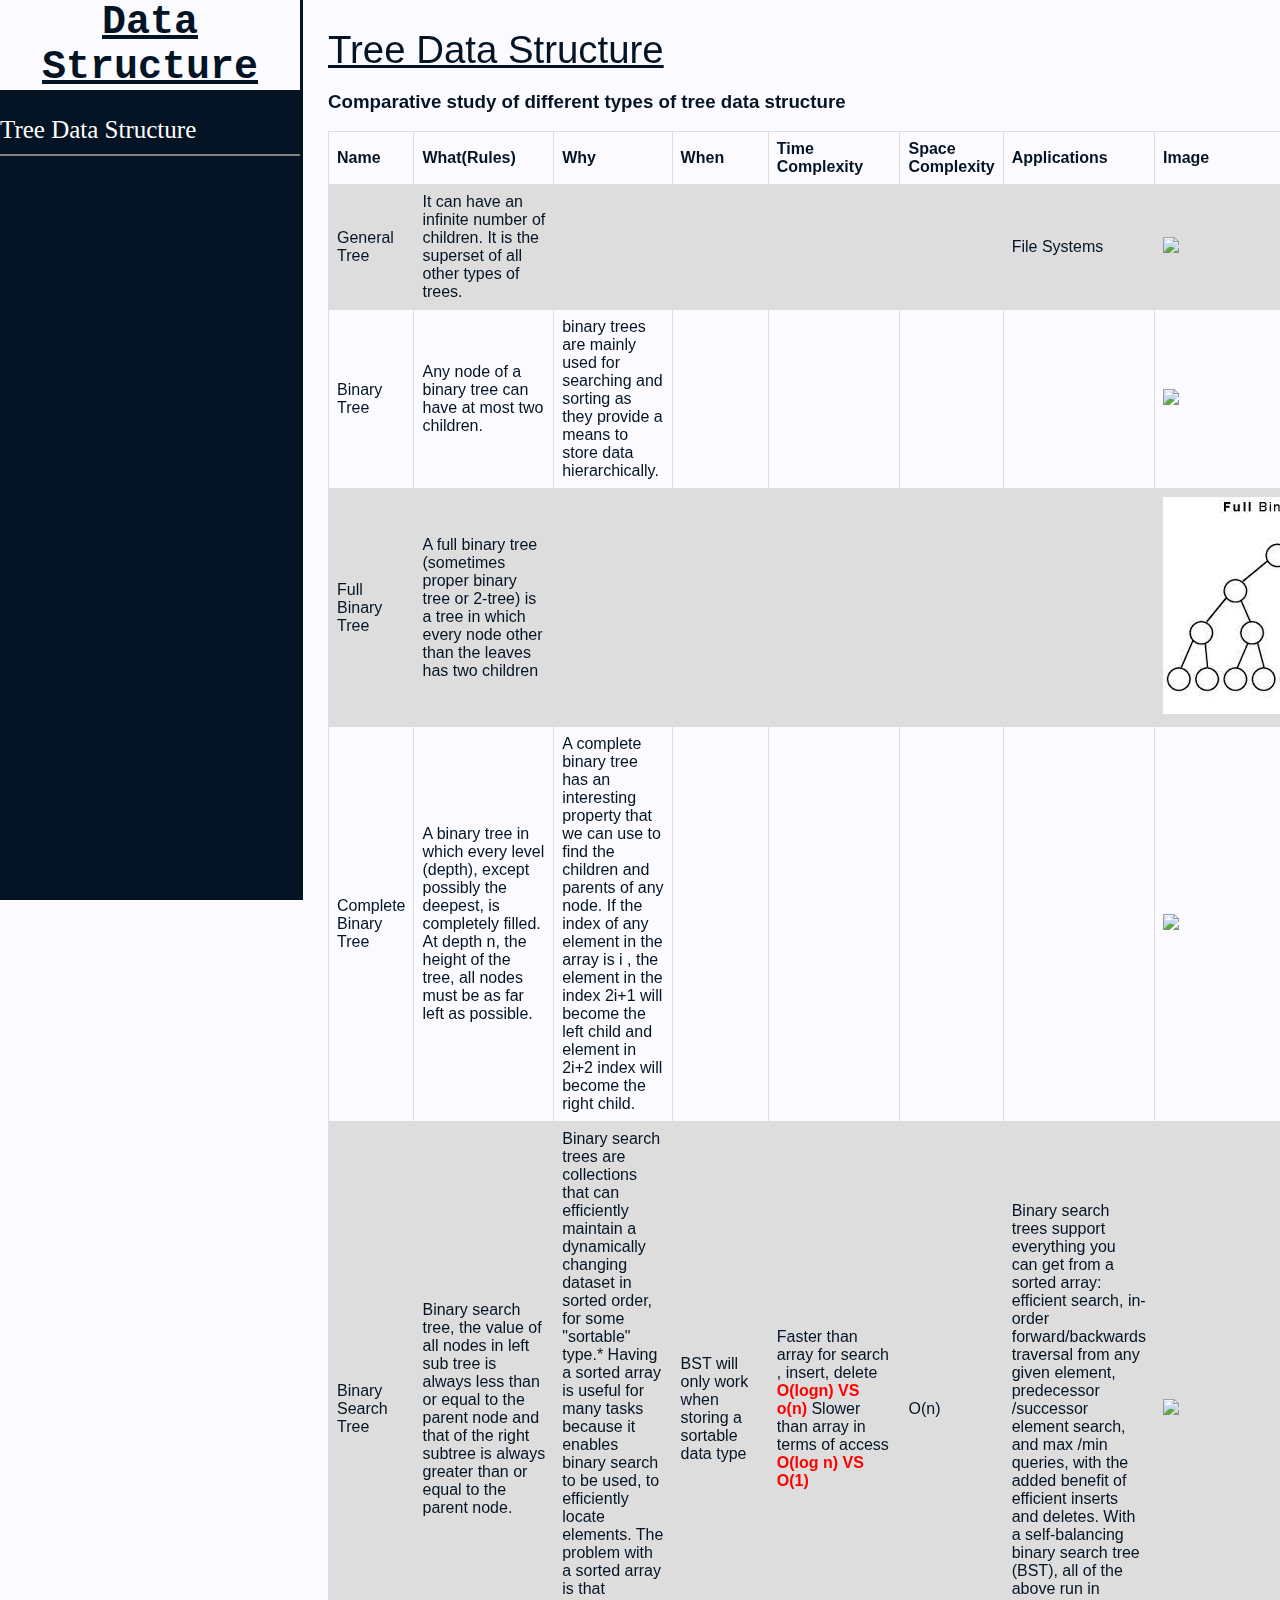
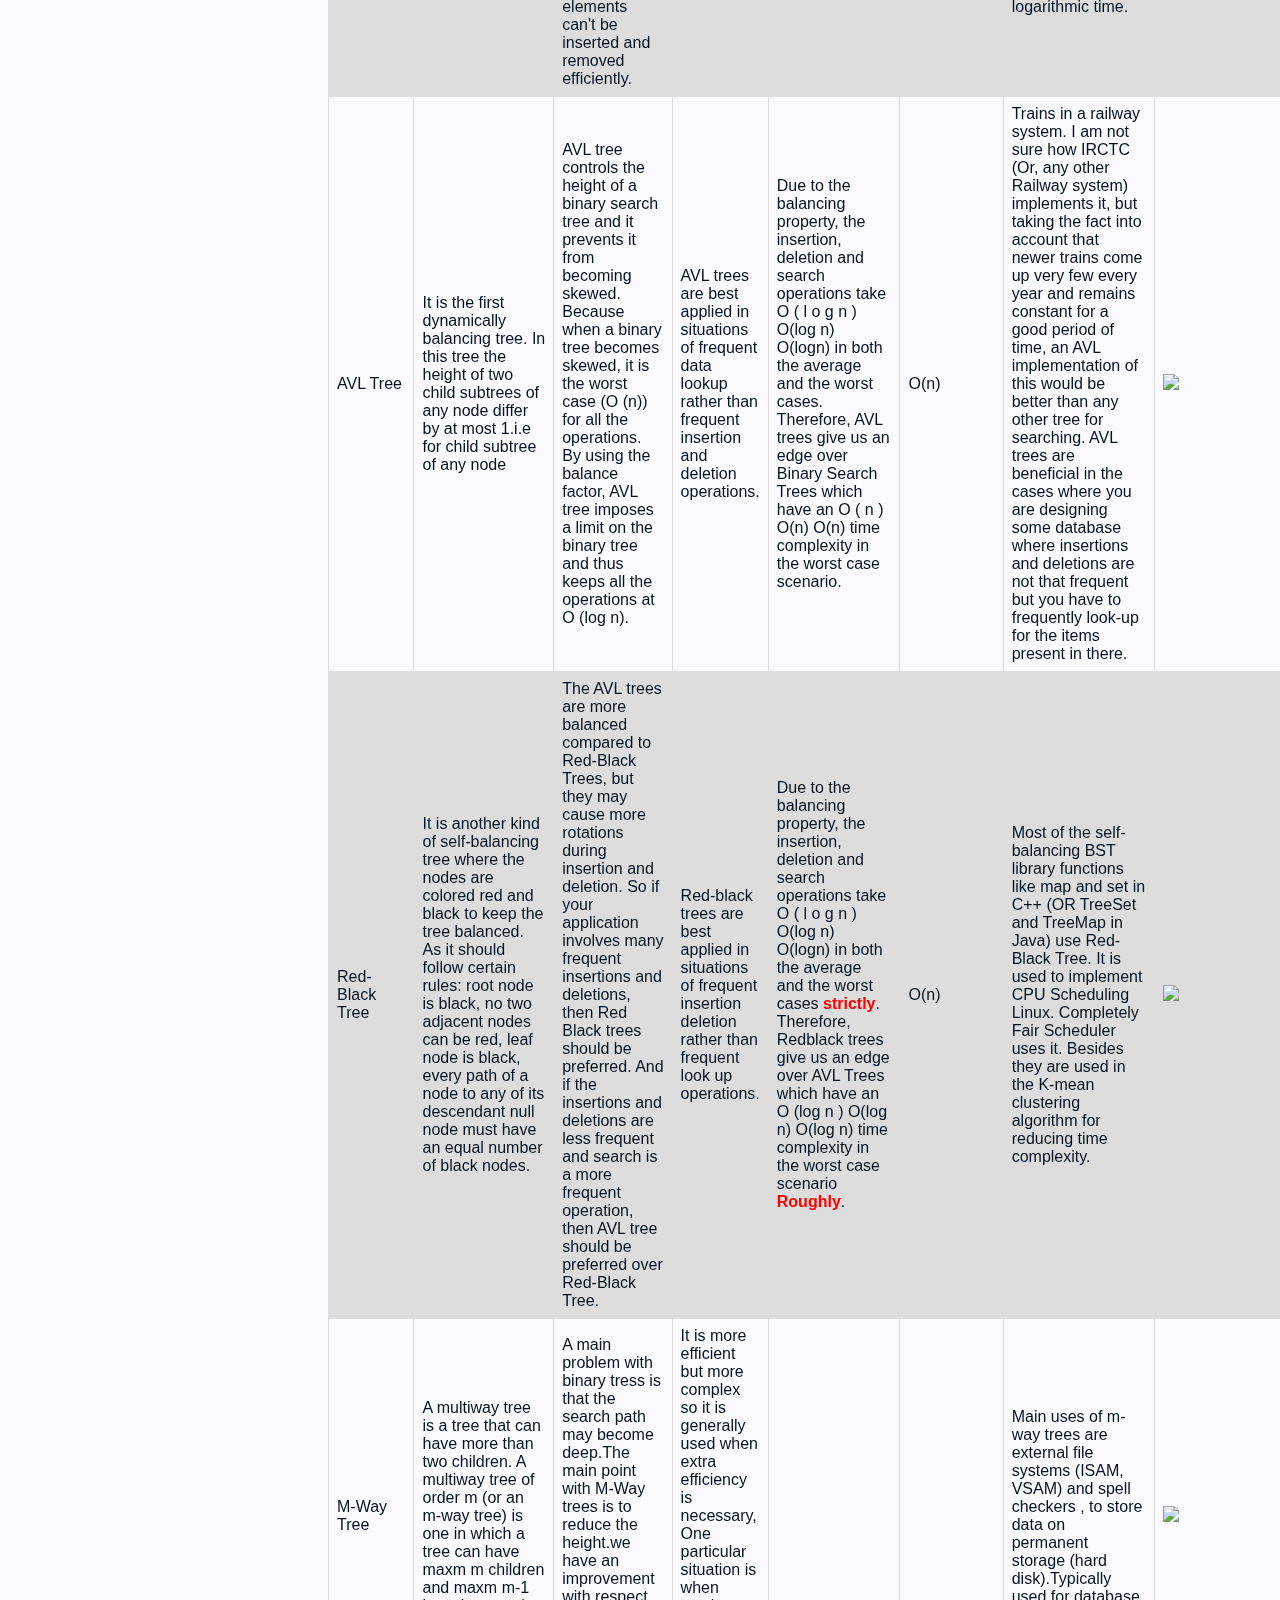
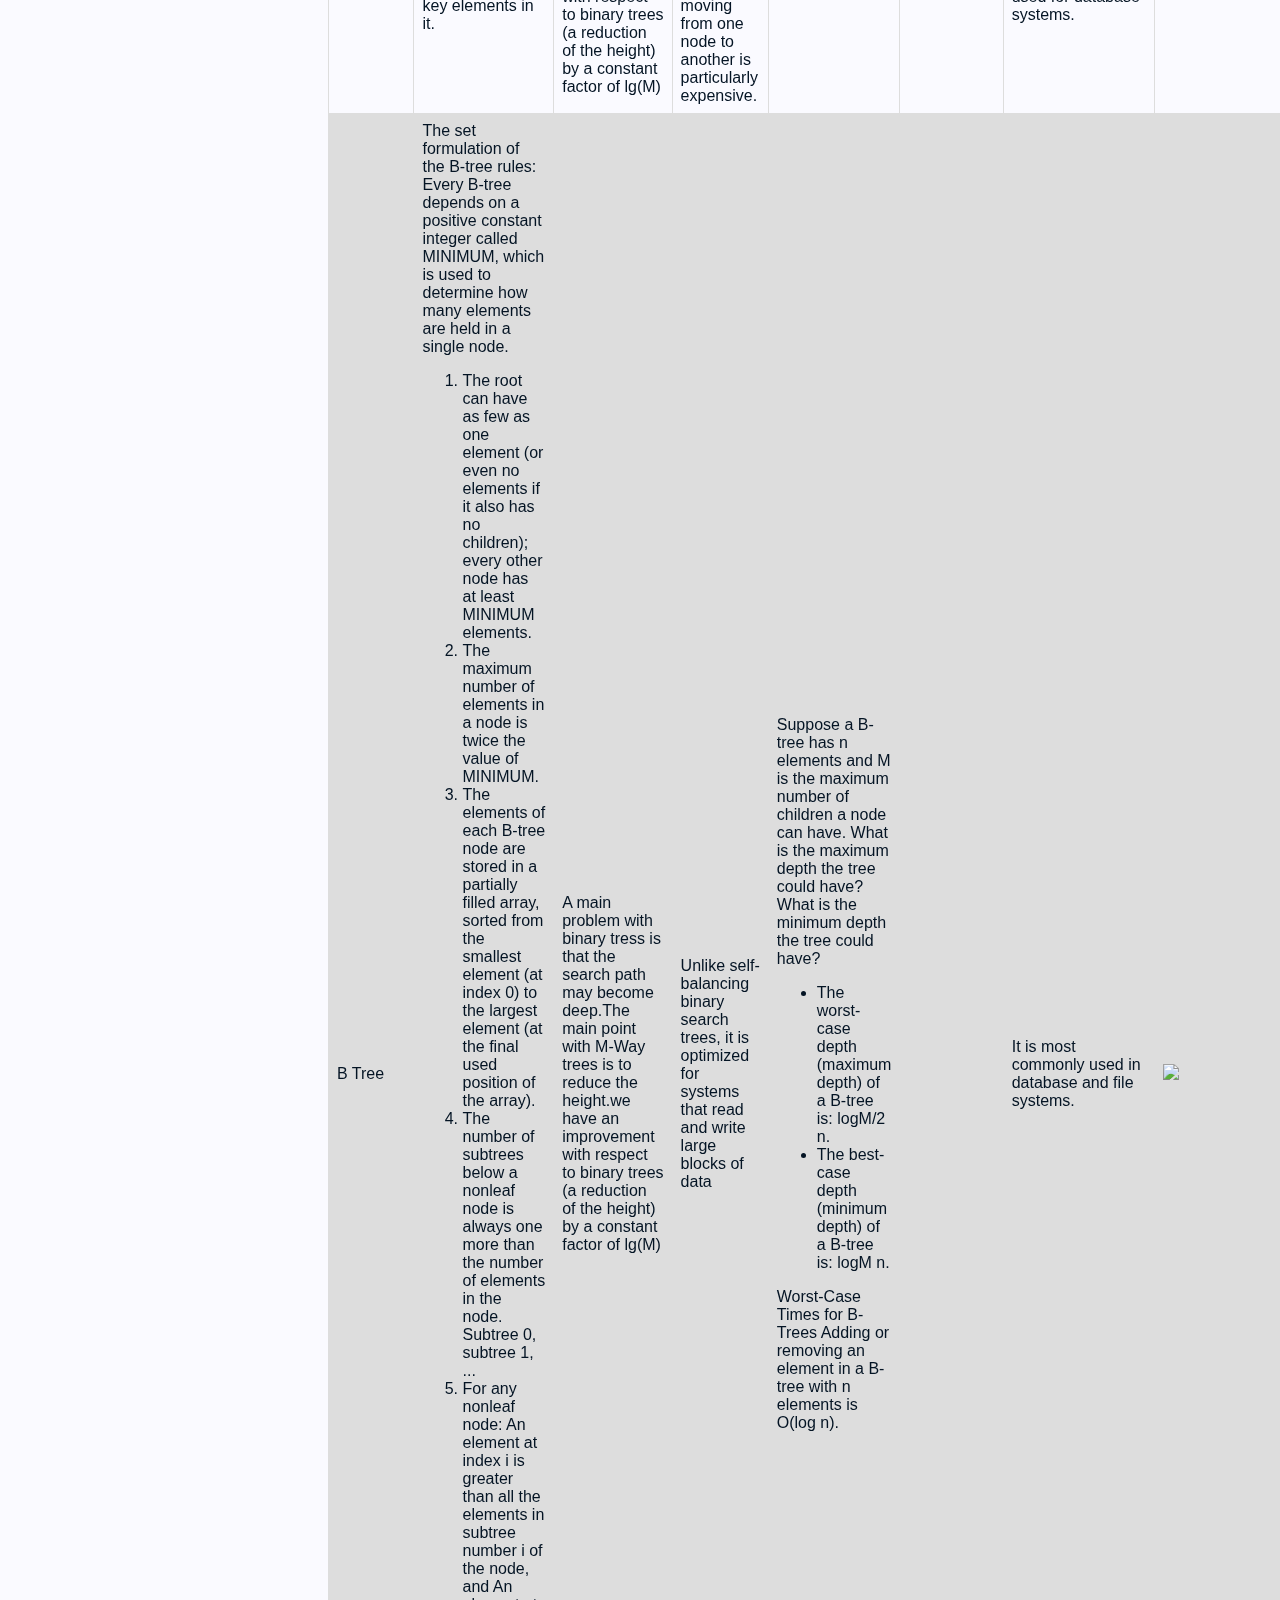
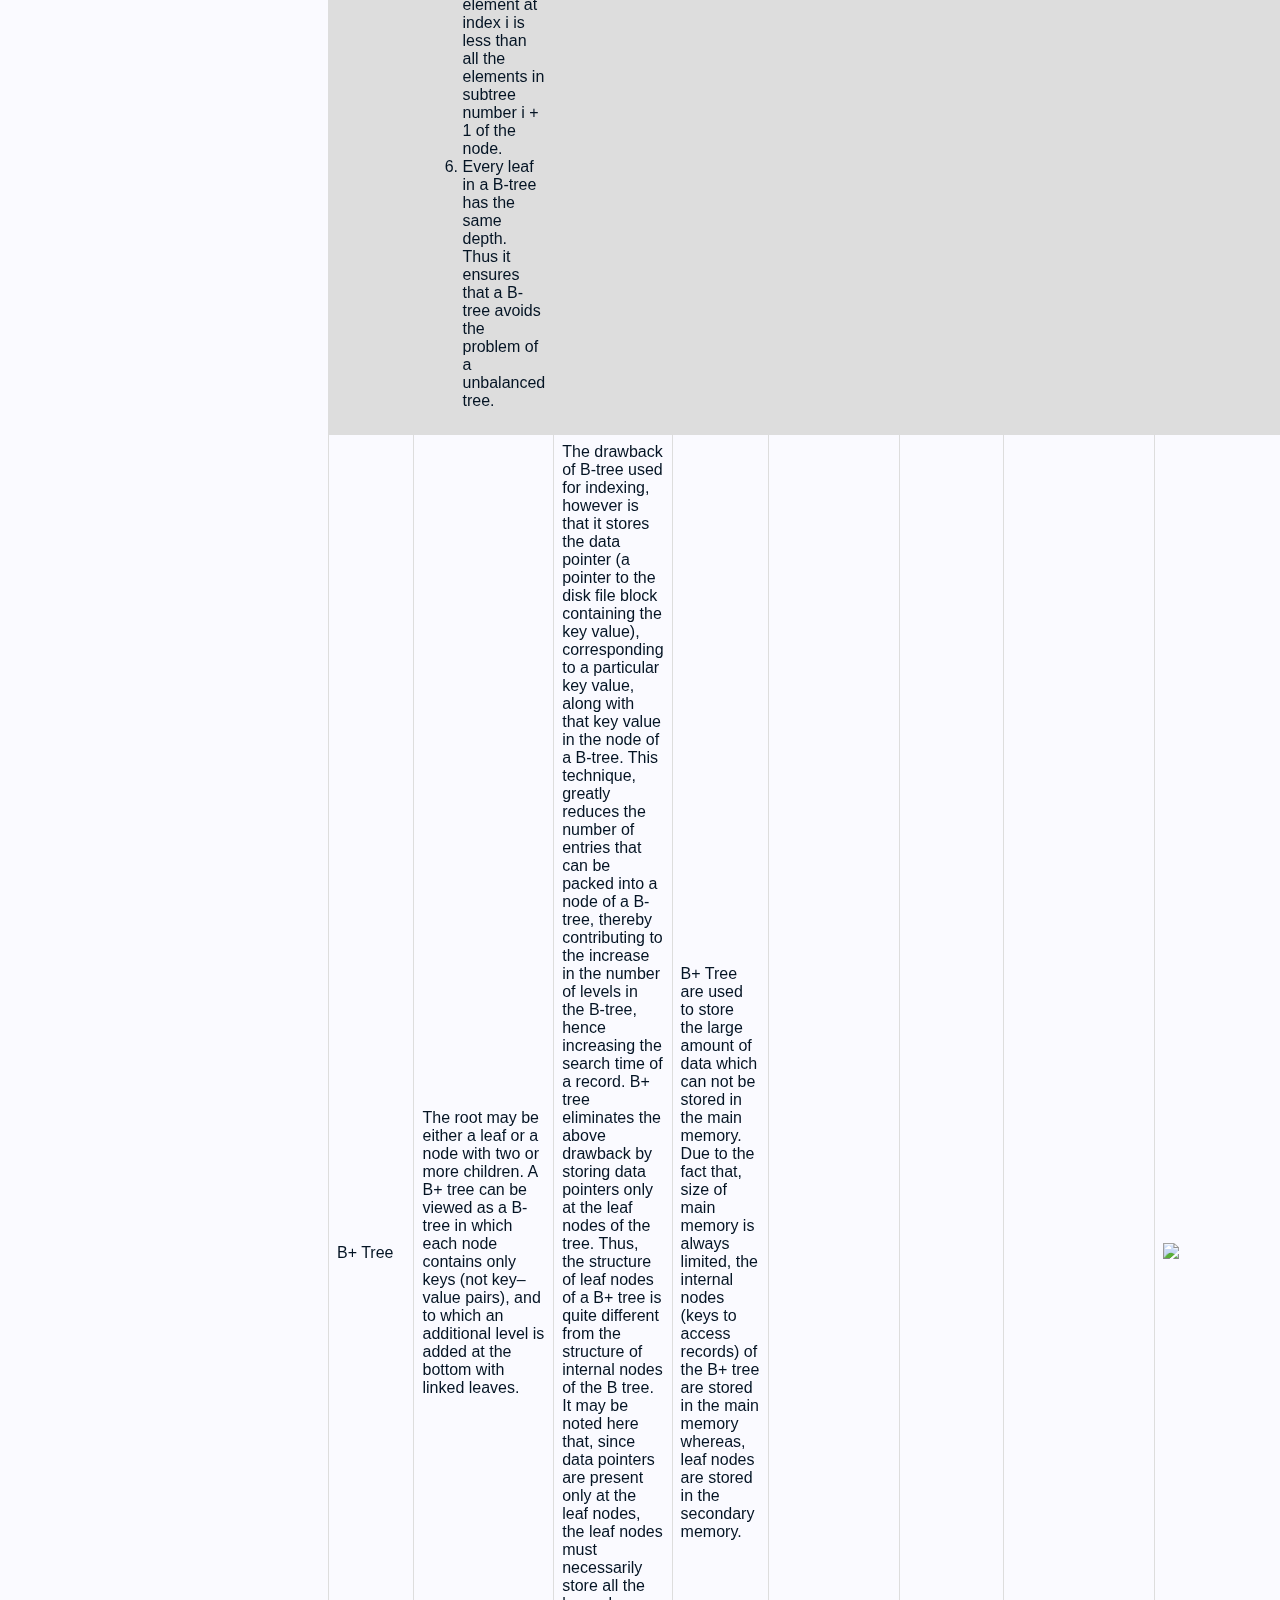
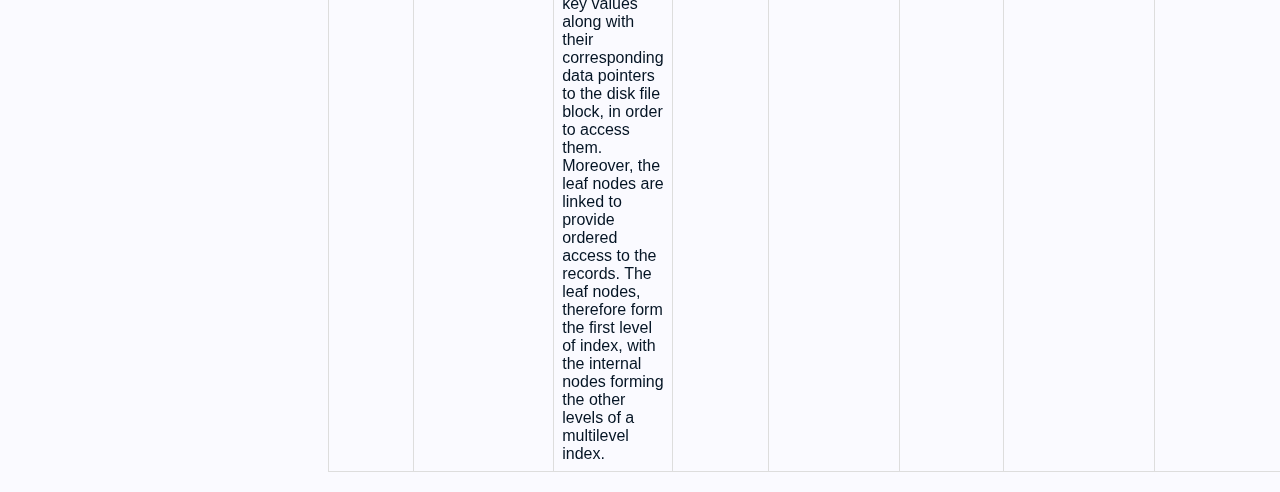
==== DataStructure_Documentation/index.html @ b3fa8340 "Adding DataStructure documentation" ====
<!DOCTYPE html>
<html>
    <head>
        <meta name="viewport" content="width=device-width, initial-scale=1">
        <title>
            Data Structure Concepts
        </title>
        <link rel="stylesheet" href="./style.css"/>
    </head>
    <body>
        <nav id="navbar">
            <header id="title">Data Structure</header>
            <ul>
              <li><a class="nav-link" href="#overview">Tree Data Structure</a></li>
            </ul>
          </nav>
          <main id="main-doc">
            <section class="main-section" id="overview">
              <header>Tree Data Structure</header>
              <h3>Comparative study of different types of tree data structure</h3>
              <table>
                <tr>
                  <th>
                    Name
                  </th>
                  <th>
                    What(Rules)
                  </th>
                  <th>
                    Why
                  </th>
                  <th>
                    When
                  </th>
                  <th>
                    Time Complexity
                  </th>
                  <th>
                    Space Complexity
                  </th>
                  <th>
                    Applications
                  </th>
                  <th>
                    Image
                  </th>
                </tr>
                <tr>
                  <td>General Tree</td>
                  <td>It can have an infinite number of children. It is the superset of all other types of trees.</td>
                  <td></td>
                  <td></td>
                  <td></td>
                  <td></td>
                  <td>File Systems</td>
                  <td><img src="https://miro.medium.com/max/571/1*p_GfAlQHp4btK9Monl4wQQ.png"/></td>
                </tr>
                <tr>
                  <td>Binary Tree</td>
                  <td>Any node of a binary tree can have at most two children.</td>
                  <td> binary trees are mainly used for searching and sorting as they provide a means to store data hierarchically.</td>
                  <td></td>
                  <td></td>
                  <td></td>
                  <td></td>
                  <td><img src="https://miro.medium.com/max/521/1*fLRe-YsCU_Er4BkHumIjZQ.png"/></td>
                </tr>
                <tr>
                  <td>Full Binary Tree</td>
                  <td> A full binary tree (sometimes proper binary tree or 2-tree) is a tree in which every node other than the leaves has two children</td>
                  <td></td>
                  <td></td>
                  <td></td>
                  <td></td>
                  <td></td>
                  <td><img src="[data-uri]"/></td>
                </tr>
                <tr>
                  <td>Complete Binary Tree</td>
                  <td> A binary tree in which every level (depth), except possibly the deepest, is completely filled. At depth n, the height of the tree, all nodes must be as far left as possible.</td>
                  <td>A complete binary tree has an interesting property that we can use to find the children and parents of any node. If the index of any element in the array is i , the element in the index 2i+1 will become the left child and element in 2i+2 index will become the right child.</td>
                  <td></td>
                  <td></td>
                  <td></td>
                  <td></td>
                  <td><img src="https://web.cecs.pdx.edu/~sheard/course/Cs163/Graphics/CompleteBinary.jpg"/></td>
                </tr>
                <tr>
                  <td>Binary Search Tree</td>
                  <td>Binary search tree, the value of all nodes in left sub tree is always less than or equal to the parent node and that of the right subtree is always greater than or equal to the parent node.</td>
                  <td>Binary search trees are collections that can efficiently maintain a dynamically changing dataset in sorted order, for some "sortable" type.*

                    Having a sorted array is useful for many tasks because it enables binary search to be used, to efficiently locate elements. The problem with a sorted array is that elements can't be inserted and removed efficiently.</td>
                  <td>BST will only work when storing a sortable data type </td>
                  <td>Faster than array for search , insert, delete <b>O(logn) VS o(n)</b>
                   Slower than array in terms of access <b>O(log n) VS O(1)</b></td>
                  <td>O(n)</td>
                  <td>Binary search trees support everything you can get from a sorted array: efficient search, in-order forward/backwards traversal from any given element, predecessor /successor element search, and max /min queries, with the added benefit of efficient inserts and deletes. With a self-balancing binary search tree (BST), all of the above run in logarithmic time.</td>
                  <td><img src="https://miro.medium.com/max/438/1*M1wVV2FrTRQrjFdh--oQOw.jpeg"/></td>
                </tr>
                <tr>
                  <td>AVL Tree</td>
                  <td> It is the first dynamically balancing tree. In this tree the height of two child subtrees of any node differ by at most 1.i.e for child subtree of any node</td>
                  <td>AVL tree controls the height of a binary search tree and it prevents it from becoming skewed. Because when a binary tree becomes skewed, it is the worst case (O (n)) for all the operations. By using the balance factor, AVL tree imposes a limit on the binary tree and thus keeps all the operations at O (log n).</td>
                  <td> AVL trees are best applied in situations of frequent data lookup rather than frequent insertion and deletion operations. </td>
                  <td>Due to the balancing property, the insertion, deletion and search operations take O ( l o g n ) O(log n) O(logn) in both the average and the worst cases. Therefore, AVL trees give us an edge over Binary Search Trees which have an O ( n ) O(n) O(n) time complexity in the worst case scenario.</td>
                  <td>O(n)</td>
                  <td>Trains in a railway system.

                    I am not sure how IRCTC (Or, any other Railway system) implements it, but taking the fact into account that newer trains come up very few every year and remains constant for a good period of time, an AVL implementation of this would be better than any other tree for searching.
                    
                    AVL trees are beneficial in the cases where you are designing some database where insertions and deletions are not that frequent but you have to frequently look-up for the items present in there.</td>
                  <td><img src="https://miro.medium.com/max/328/1*Cji3x98gdMJ0j6S7DCqdRQ.png"/></td>
                </tr>
                <tr>
                  <td>Red-Black Tree</td>
                  <td> It is another kind of self-balancing tree where the nodes are colored red and black to keep the tree balanced. As it should follow certain rules: root node is black, no two adjacent nodes can be red, leaf node is black, every path of a node to any of its descendant null node must have an equal number of black nodes.</td>
                  <td>The AVL trees are more balanced compared to Red-Black Trees, but they may cause more rotations during insertion and deletion. So if your application involves many frequent insertions and deletions, then Red Black trees should be preferred. And if the insertions and deletions are less frequent and search is a more frequent operation, then AVL tree should be preferred over Red-Black Tree.</td>
                  <td> Red-black trees are best applied in situations of frequent insertion deletion rather than frequent look up operations. </td>
                  <td>Due to the balancing property, the insertion, deletion and search operations take O ( l o g n ) O(log n) O(logn) in both the average and the worst cases <b>strictly</b>. Therefore, Redblack trees give us an edge over AVL Trees which have an O (log n ) O(log n) O(log n) time complexity in the worst case scenario <b>Roughly</b>.</td>
                  <td>O(n)</td>
                  <td>Most of the self-balancing BST library functions like map and set in C++ (OR TreeSet and TreeMap in Java) use Red-Black Tree. It is used to implement CPU Scheduling Linux. Completely Fair Scheduler uses it. Besides they are used in the K-mean clustering algorithm for reducing time complexity.</td>
                  <td><img src="https://miro.medium.com/max/533/1*gP1XrkOPweE4yJNKn5IPMQ.png"/></td>
                </tr>
                <tr>
                  <td>M-Way Tree</td>
                  <td> A multiway tree is a tree that can have more than two children. A multiway tree of order m (or an m-way tree) is one in which a tree can have maxm m children and maxm m-1 key elements in it.</td>
                  <td>A main problem with binary tress is that the search path may become deep.The main point with M-Way trees is to reduce the height.we have an improvement with respect to binary trees (a reduction of the height) by a constant factor of lg(M)</td>
                  <td>It is more efficient but more complex so it is generally used when extra efficiency is necessary, One particular situation is when moving from one node to another is particularly expensive. </td>
                  <td></td>
                  <td></td>
                  <td>Main uses of m-way trees are external file systems (ISAM, VSAM) and spell checkers , to store data on permanent storage (hard disk).Typically used for database systems.
                  </td>
                  <td><img src="https://lh3.googleusercontent.com/proxy/iO8OyipdoWbyib6v4gwqKQf1DVSI8qiCYmlSBt3ogypEMxHORy_kDFA-PokAtsPdkMUCxORH4x9NGspkAafyNPlaVqeBlGsPbsrZjsmf77jjwFwRV4GL-uj0B7rYvb4-"/></td>
                </tr>
                <tr>
                  <td>B Tree</td>
                  <td>The set formulation of the B-tree rules: Every B-tree depends on a positive constant integer called MINIMUM, which is used to determine how many elements are held in a single node.<ol>
                    <li>
                      The root can have as few as one element (or even no elements if it also has no children); every other node has at least MINIMUM elements.
                    </li>
                    <li>
                      The maximum number of elements in a node is twice the value of MINIMUM.
                    </li>
                    <li>
                      The elements of each B-tree node are stored in a partially filled array, sorted from the smallest element (at index 0) to the largest element (at the final used position of the array).
                    </li>
                    <li>
                      The number of subtrees below a nonleaf node is always one more than the number of elements in the node.
                      Subtree 0, subtree 1, ...
                    </li>
                    <li>
                      For any nonleaf node:
An element at index i is greater than all the elements in subtree number i of the node, and
An element at index i is less than all the elements in subtree number i + 1 of the node.
                    </li>
                    <li>
                      Every leaf in a B-tree has the same depth. Thus it ensures that a B-tree avoids  the problem of a unbalanced tree.
                    </li>
                  </ol></td>
                  <td>A main problem with binary tress is that the search path may become deep.The main point with M-Way trees is to reduce the height.we have an improvement with respect to binary trees (a reduction of the height) by a constant factor of lg(M)</td>
                  <td> Unlike self-balancing binary search trees, it is optimized for systems that read and write large blocks of data </td>
                  <td>Suppose a B-tree has n elements and M is the maximum number of children a node can have. What is the maximum depth the tree could have? What is the minimum depth the tree could have?
                    <ul>
                      <li>
                        The worst-case depth (maximum depth) of a B-tree is: logM/2 n.
                      </li>
                      <li>
                        The best-case depth (minimum depth) of a B-tree is: logM n.
                      </li>
                    </ul>
                    Worst-Case Times for B-Trees
                    Adding or removing an element in a B-tree with n elements is O(log n).
                  </td>
                  <td></td>
                  <td>It is most commonly used in database and file systems.
                  </td>
                  <td><img src="https://www.cpp.edu/~ftang/courses/CS241/notes/images/trees/b-tree1.bmp"/></td>
                </tr>
                <tr>
                  <td>
                    B+ Tree
                  </td>
                  <td>
                    The root may be either a leaf or a node with two or more children.
                    A B+ tree can be viewed as a B-tree in which each node contains only keys (not key–value pairs), and to which an additional level is added at the bottom with linked leaves.
                  </td>
                  <td>
                    The drawback of B-tree used for indexing, however is that it stores the data pointer (a pointer to the disk file block containing the key value), corresponding to a particular key value, along with that key value in the node of a B-tree. This technique, greatly reduces the number of entries that can be packed into a node of a B-tree, thereby contributing to the increase in the number of levels in the B-tree, hence increasing the search time of a record.

B+ tree eliminates the above drawback by storing data pointers only at the leaf nodes of the tree. Thus, the structure of leaf nodes of a B+ tree is quite different from the structure of internal nodes of the B tree. It may be noted here that, since data pointers are present only at the leaf nodes, the leaf nodes must necessarily store all the key values along with their corresponding data pointers to the disk file block, in order to access them. Moreover, the leaf nodes are linked to provide ordered access to the records. The leaf nodes, therefore form the first level of index, with the internal nodes forming the other levels of a multilevel index. 
                  </td>
                  <td>
                    B+ Tree are used to store the large amount of data which can not be stored in the main memory. Due to the fact that, size of main memory is always limited, the internal nodes (keys to access records) of the B+ tree are stored in the main memory whereas, leaf nodes are stored in the secondary memory.
                  </td>
                  <td>

                  </td>
                  <td>

                  </td>
                  <td></td>
                  <td>
                    <img src="https://www.softwaretestinghelp.com/wp-content/qa/uploads/2019/08/B-tree.png"/>

                  </td>
                </tr>
              </table>
              <article>
                </article>
                </section>
                </main>
                </body>
</html>
---- DataStructure_Documentation/style.css ----
body {
  background-color: hsl(240, 100%, 99%);
  overflow-x: visible;
}
#title {
  font-weight: bold;
  font-size: 40px;
  font-family: monospace;
  text-align: center;
  color: #041424;
  background-color: hsl(240, 100%, 99%);
}

.nav-link {
  text-decoration: none;
  color: white;
  font-size: 25px;
  justify-content: center;
  background-color: #041424;
}
#navbar {
  background-color: #041424;
  position: fixed;
  min-width: 290px;
  top: 0px;
  left: 0px;
  width: 300px;
  height: 100%;
  border-right: solid;
  border-color: rgba(0, 22, 22, 0.4);
}
code {
  display: block;
  text-align: left;
  white-space: pre-line;
  position: relative;
  word-break: normal;
  word-wrap: normal;
  line-height: 2;
  background-color: #f7f7f7;
  padding: 15px;
  margin: 10px;
  border-radius: 5px;
}
#navbar li {
  list-style: none;
  border-bottom: 2px solid grey;
  width: 100%;
  padding-top: 10px;
  padding-bottom: 10px;
  background-color: #041424;
}
#navbar ul {
  height: 88%;
  padding: 0;
  overflow-x: hidden;
  display: flex;
  flex-direction: column;
  background-color: #041424;
}
#main-doc {
  position: absolute;
  margin-left: 300px;
  padding: 20px;
  margin-bottom: 110px;
  color: #041424;
  font-family: sans-serif;
}
header {
  font-size: 3vw;
  text-decoration: underline;
  margin-left: 0;
}
h2 {
  text-decoration: underline;
  margin-left: 0;
}
b {
  color: red;
}
em {
  color: green;
}
h5 {
  color: royalblue;
}
@media only screen and (max-width: 800px) {
  #navbar {
    width: 100%;
    max-height: 275px;
    position: absolute;
  }
  #main-doc {
    position: relative;
    margin-top: 300px;
    margin-left: -10px;
  }
  header {
    font-size: 7vw;
  }
}
img {
  margin-left: auto;
  margin-right: auto;
  max-width: 100vw;
}

@media only screen and (max-width: 400px) {
  code {
    margin-left: -20px;
    width: 100%;
    padding: 15px;
    padding-left: 10px;
    padding-right: 45px;
    min-width: 233px;
  }
  #navbar {
    position: absolute;
  }
  #main-doc {
    position: relative;
    top: 30px;
    margin-left: -10px;
  }
  title {
    justify-content: center;
  }
}
table {
  font-family: arial, sans-serif;
  border-collapse: collapse;
  width: 100%;
}

td,
th {
  border: 1px solid #dddddd;
  text-align: left;
  padding: 8px;
}

tr:nth-child(even) {
  background-color: #dddddd;
}

img {
  margin-left: auto;
  margin-right: auto;
  max-width: 100vw;
}
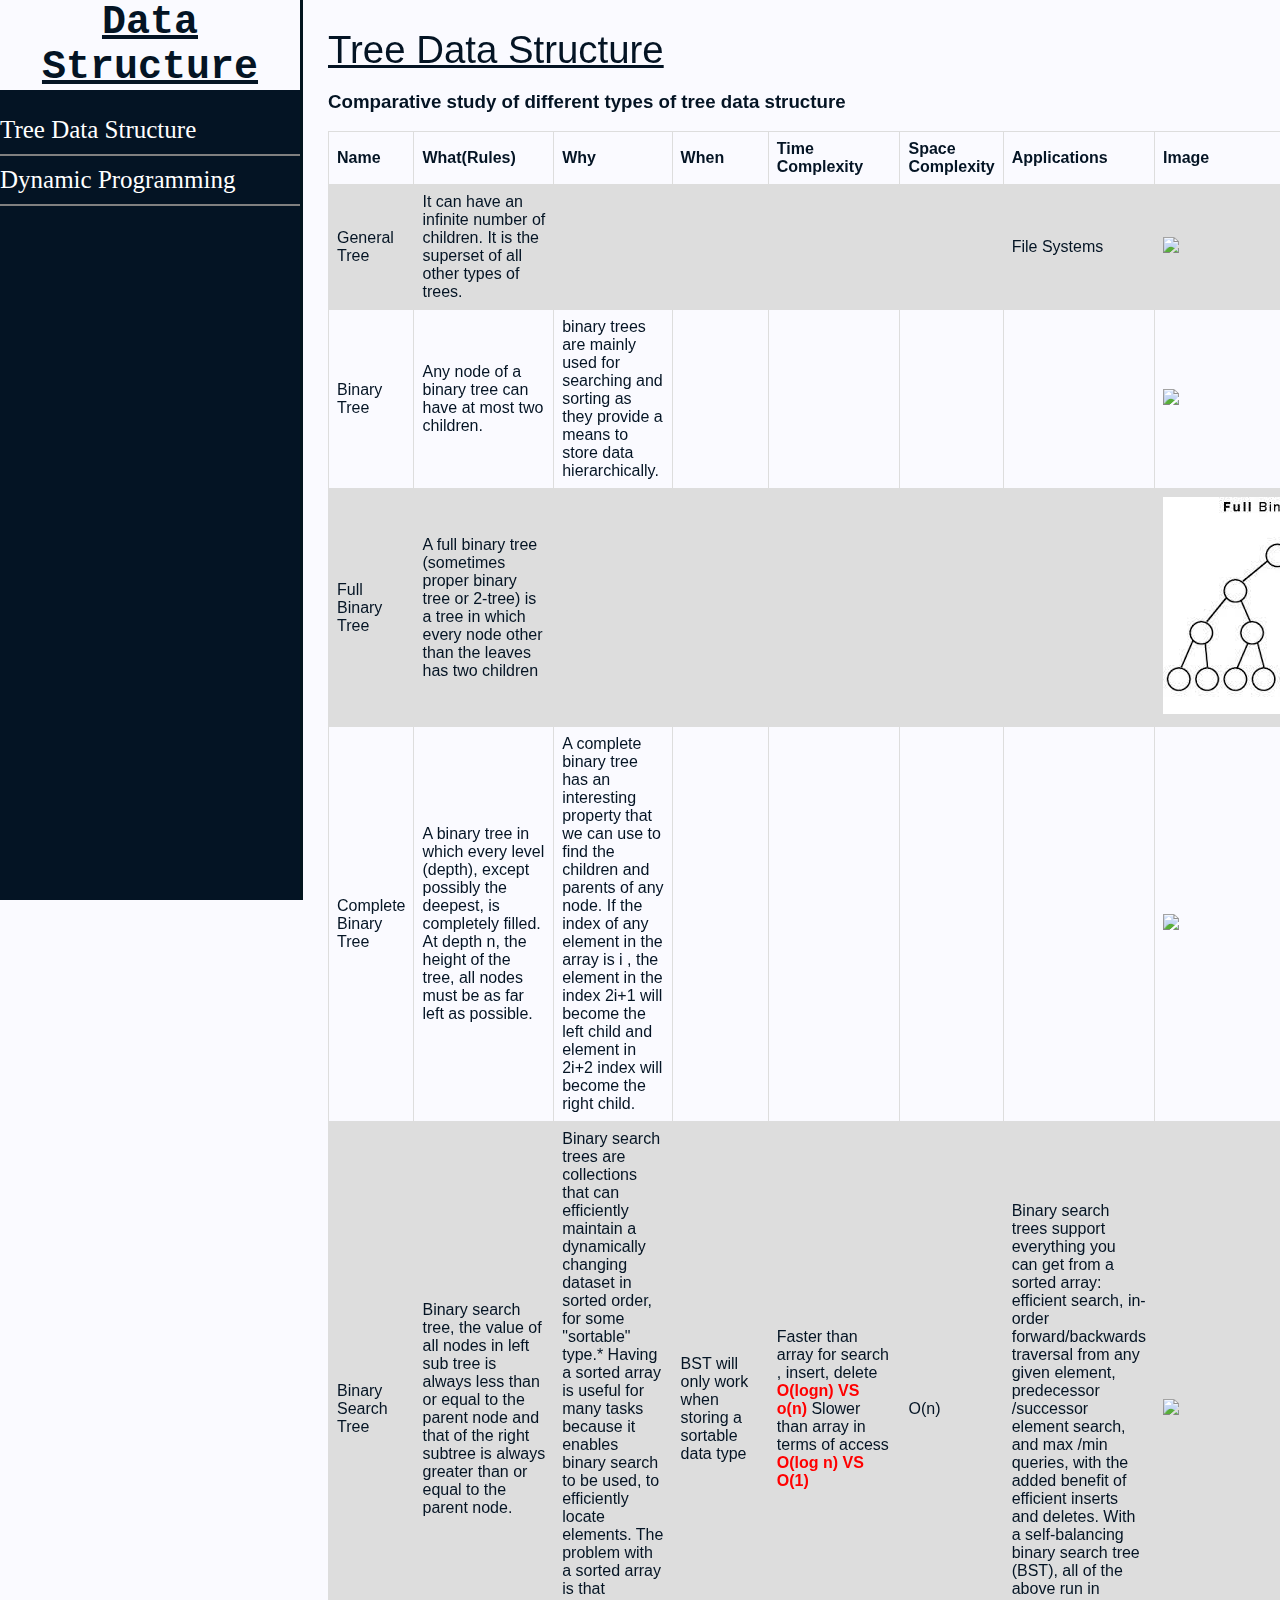
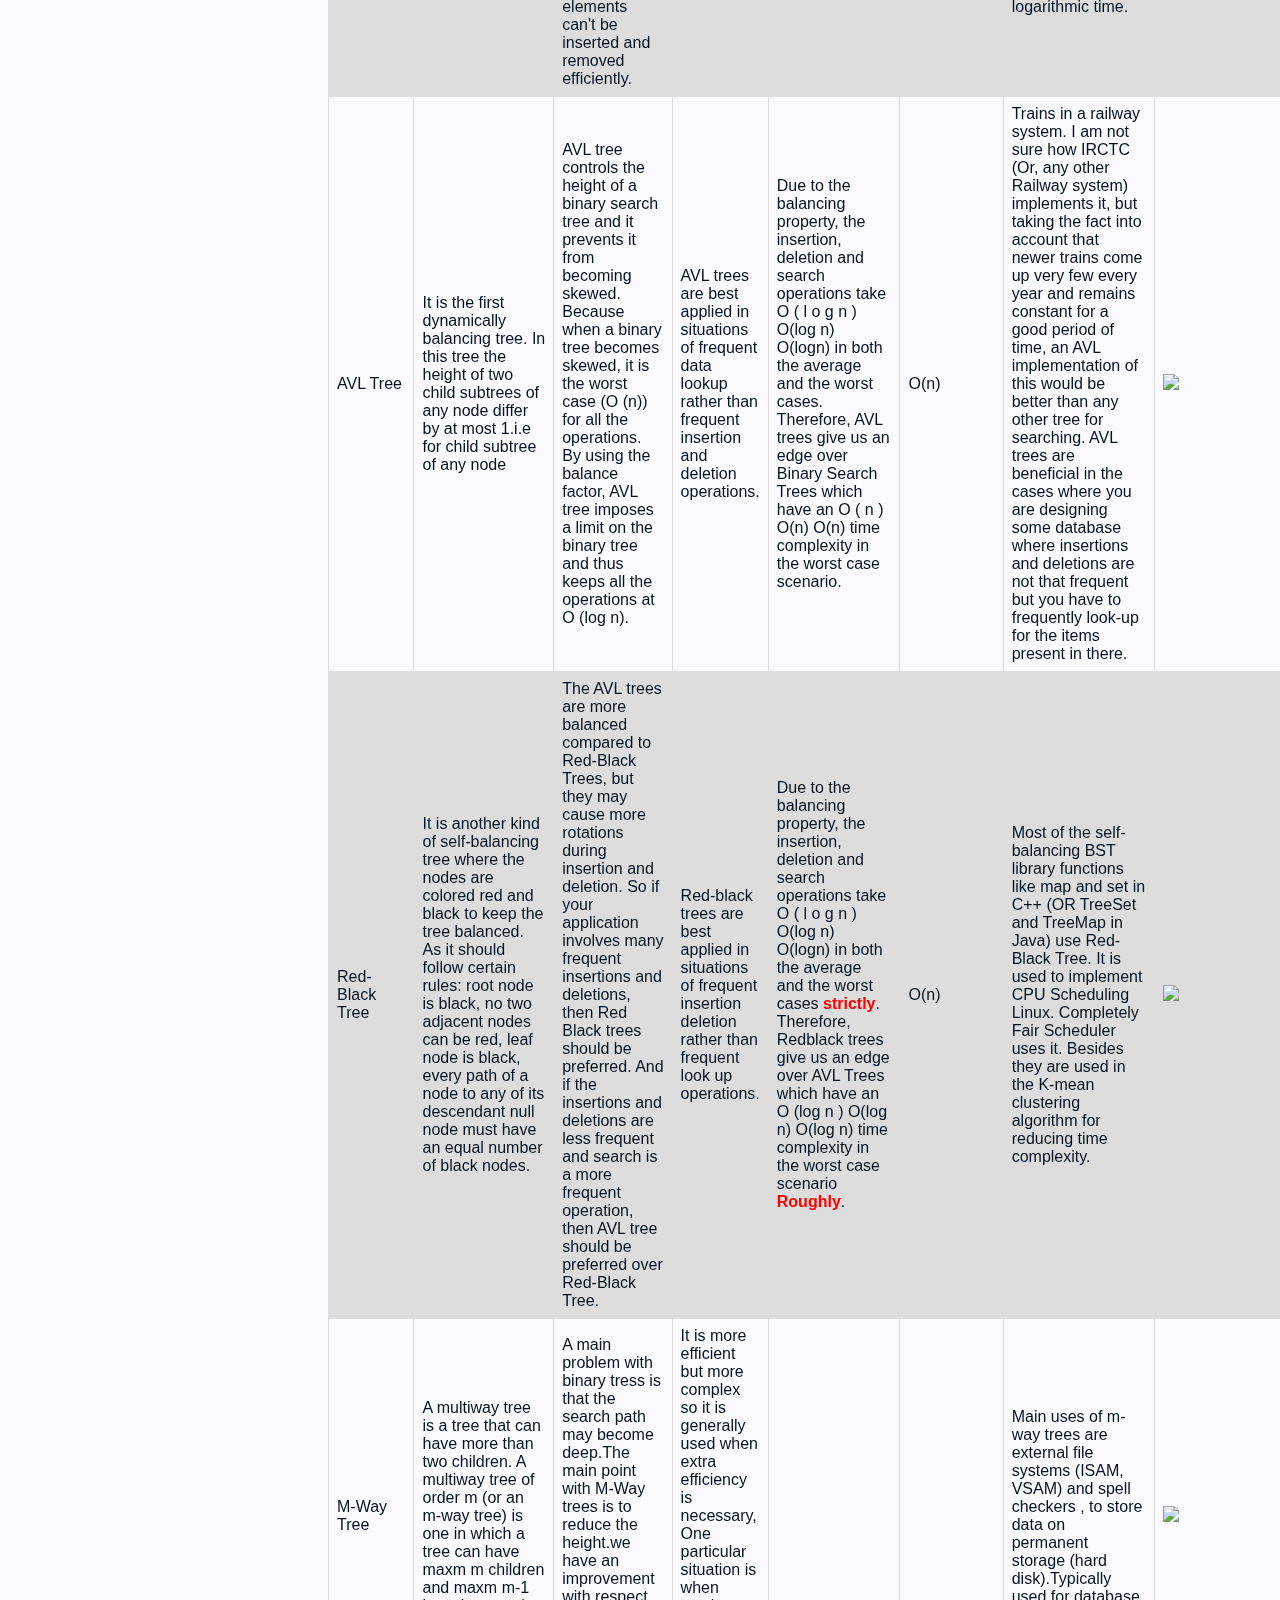
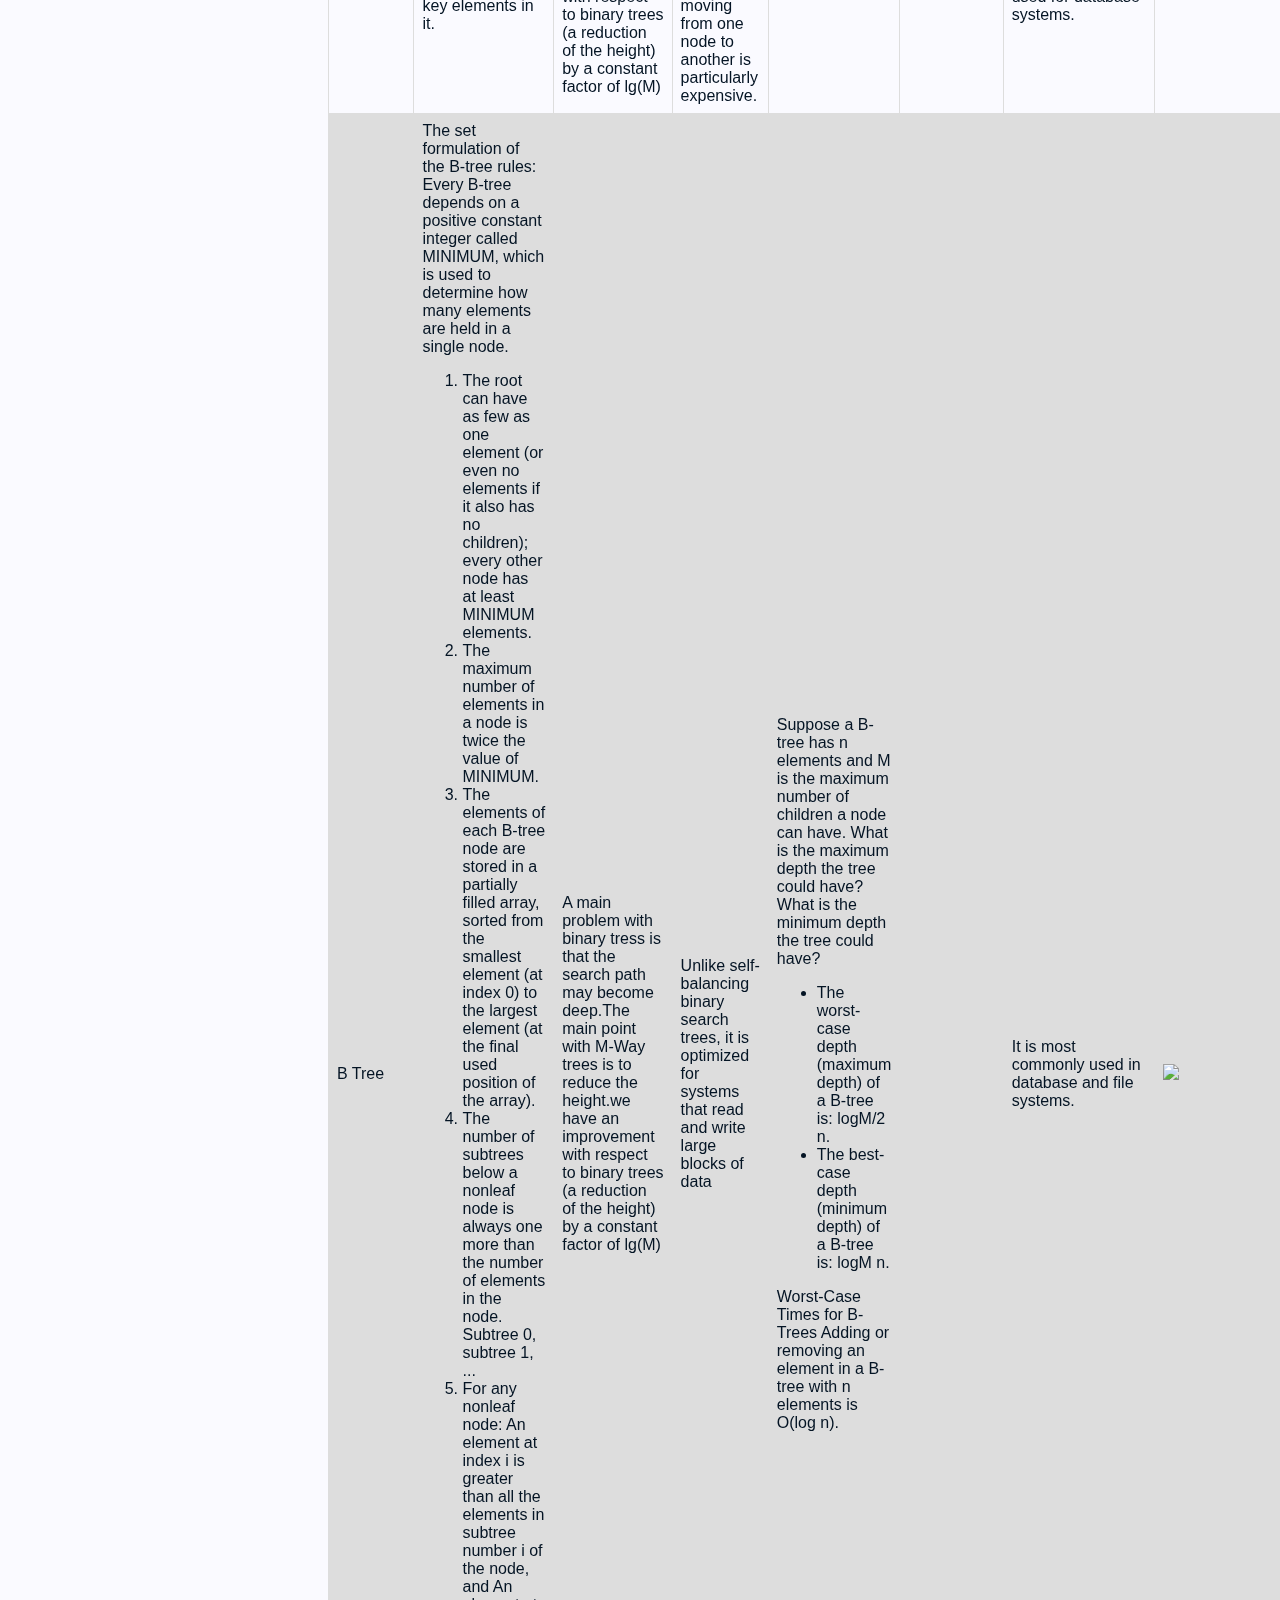
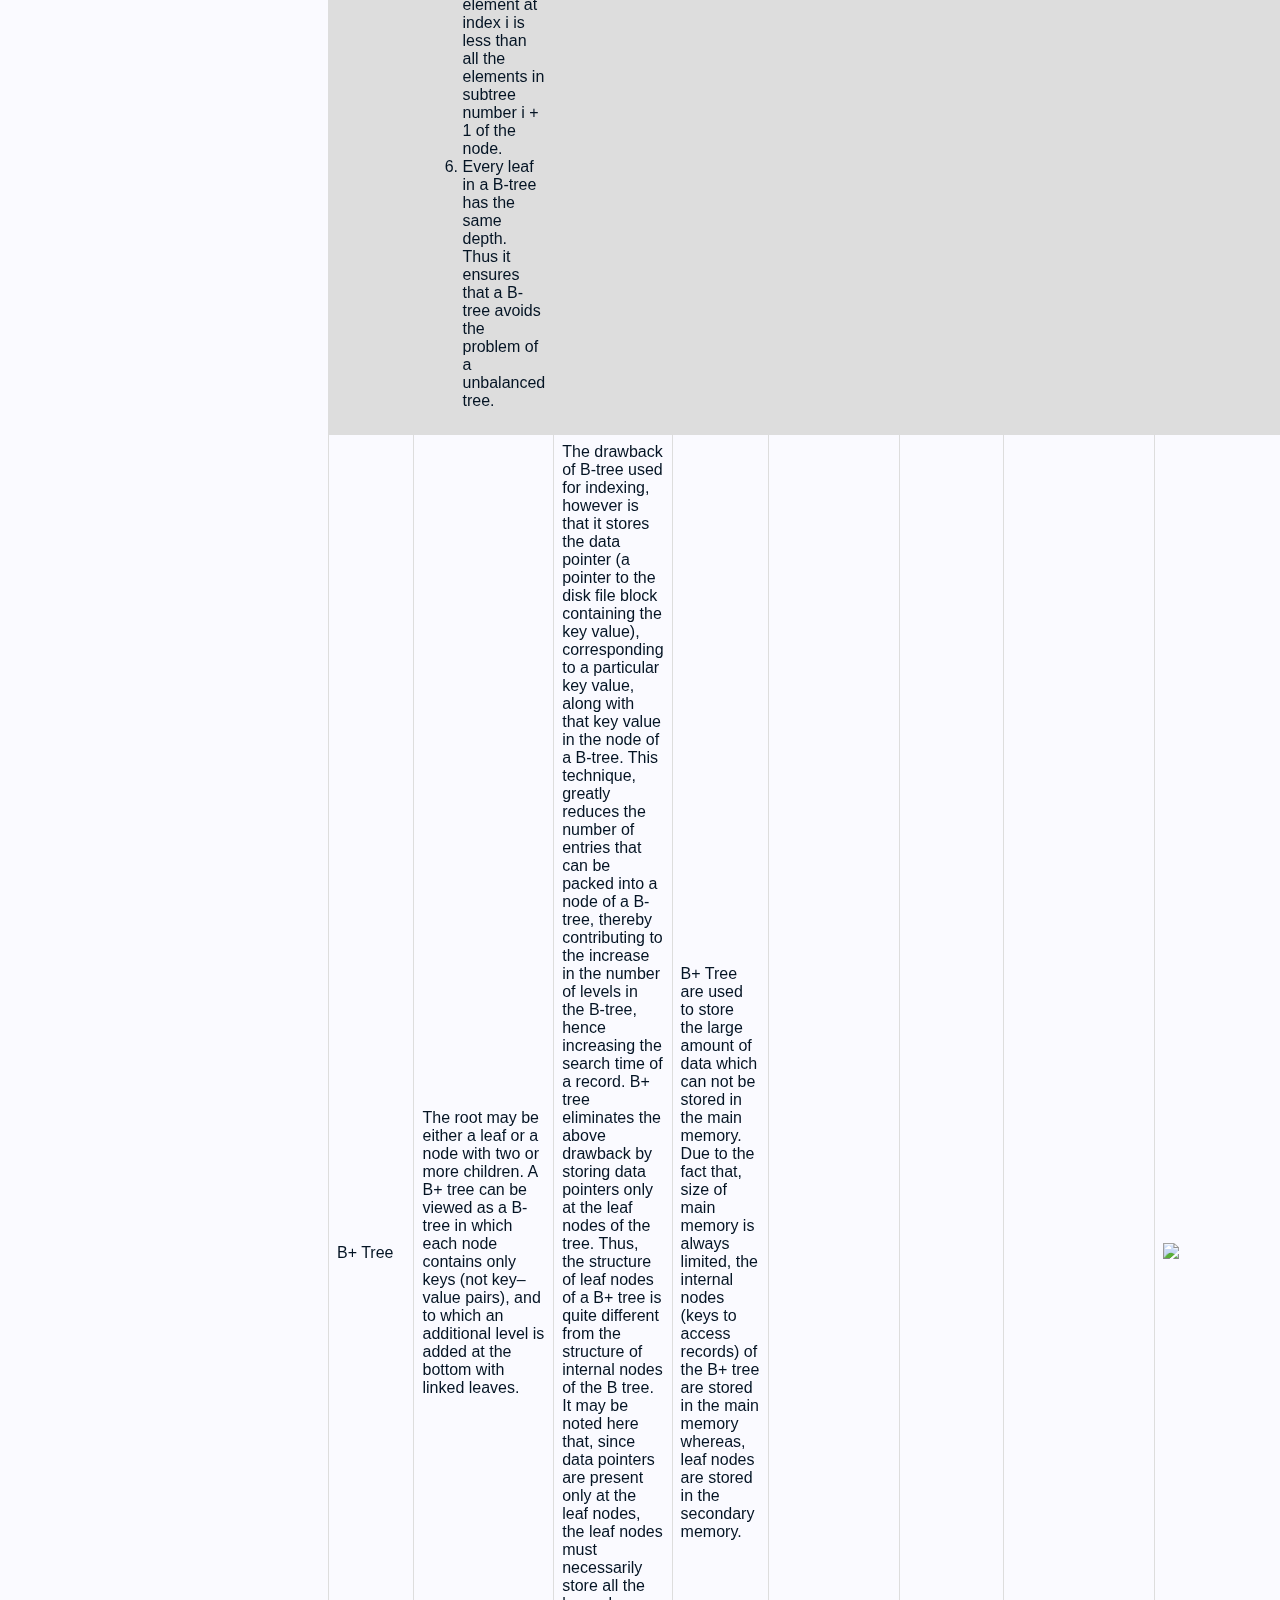
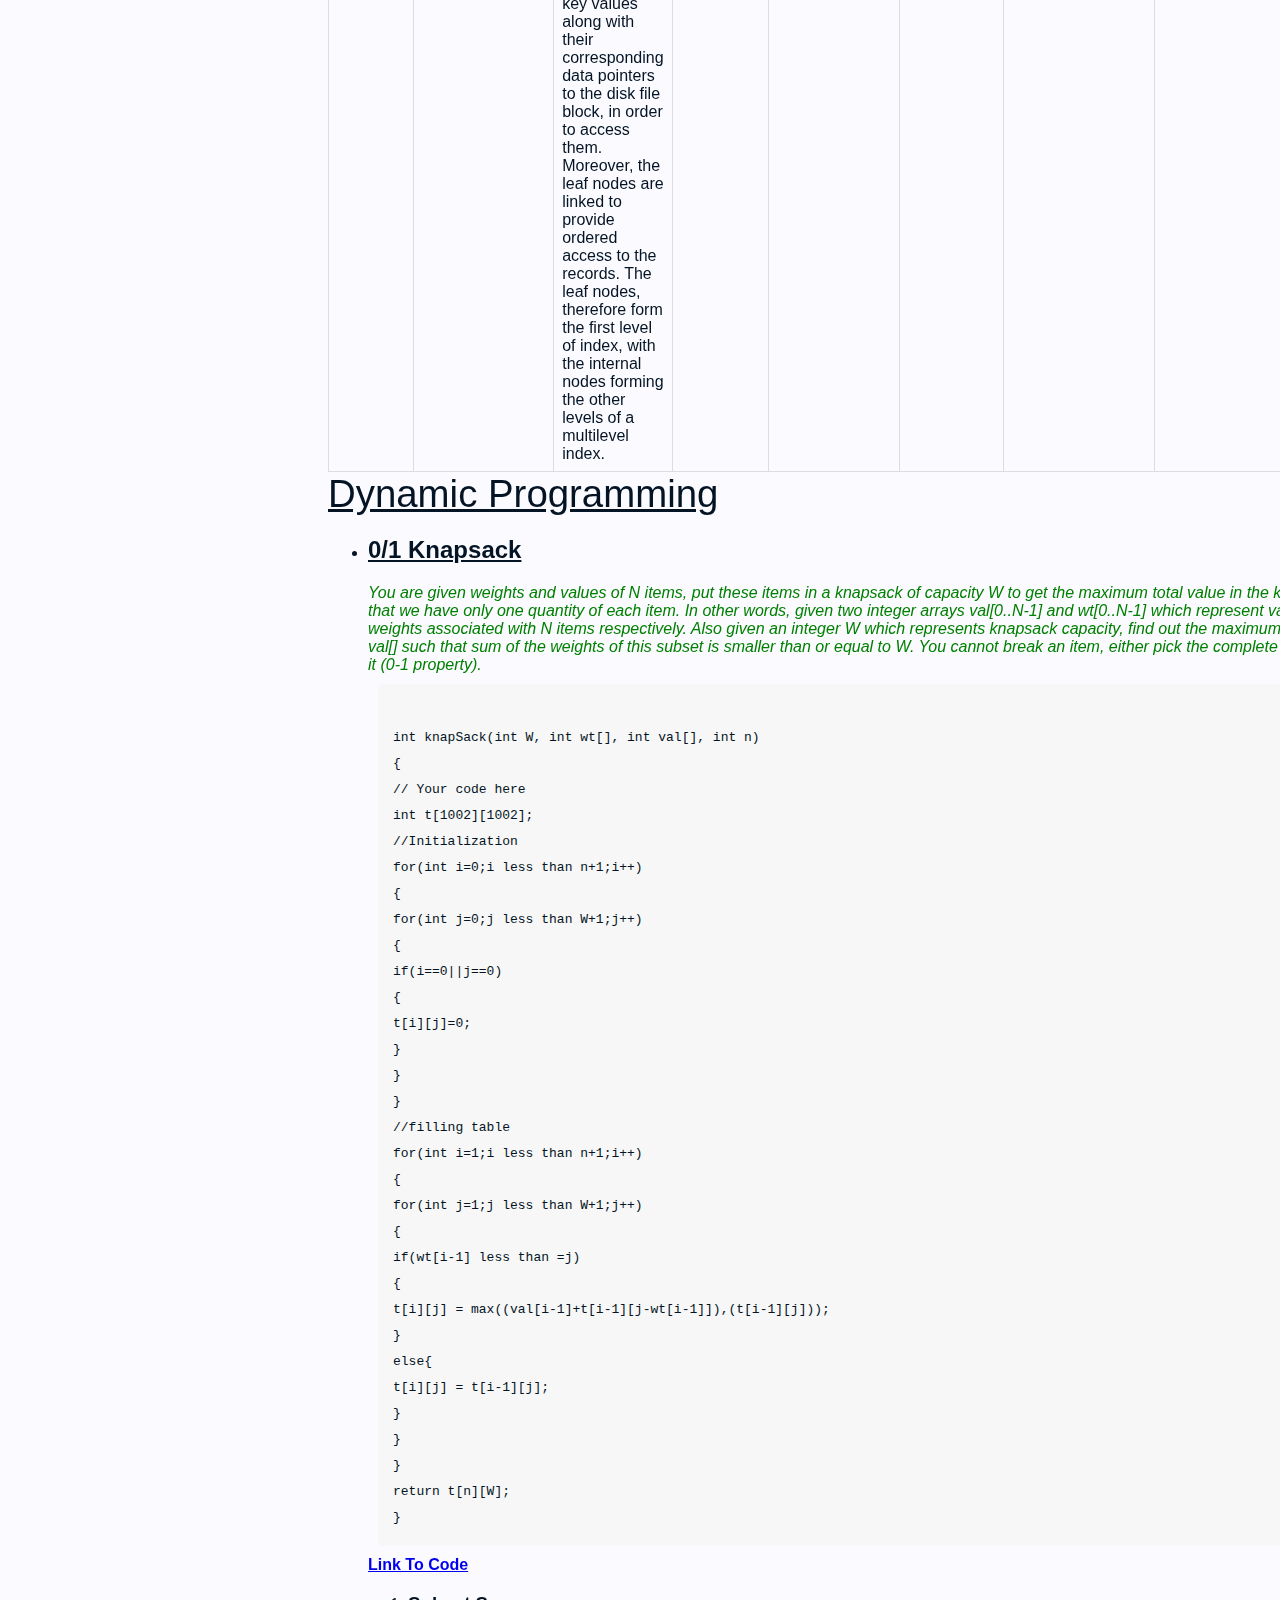
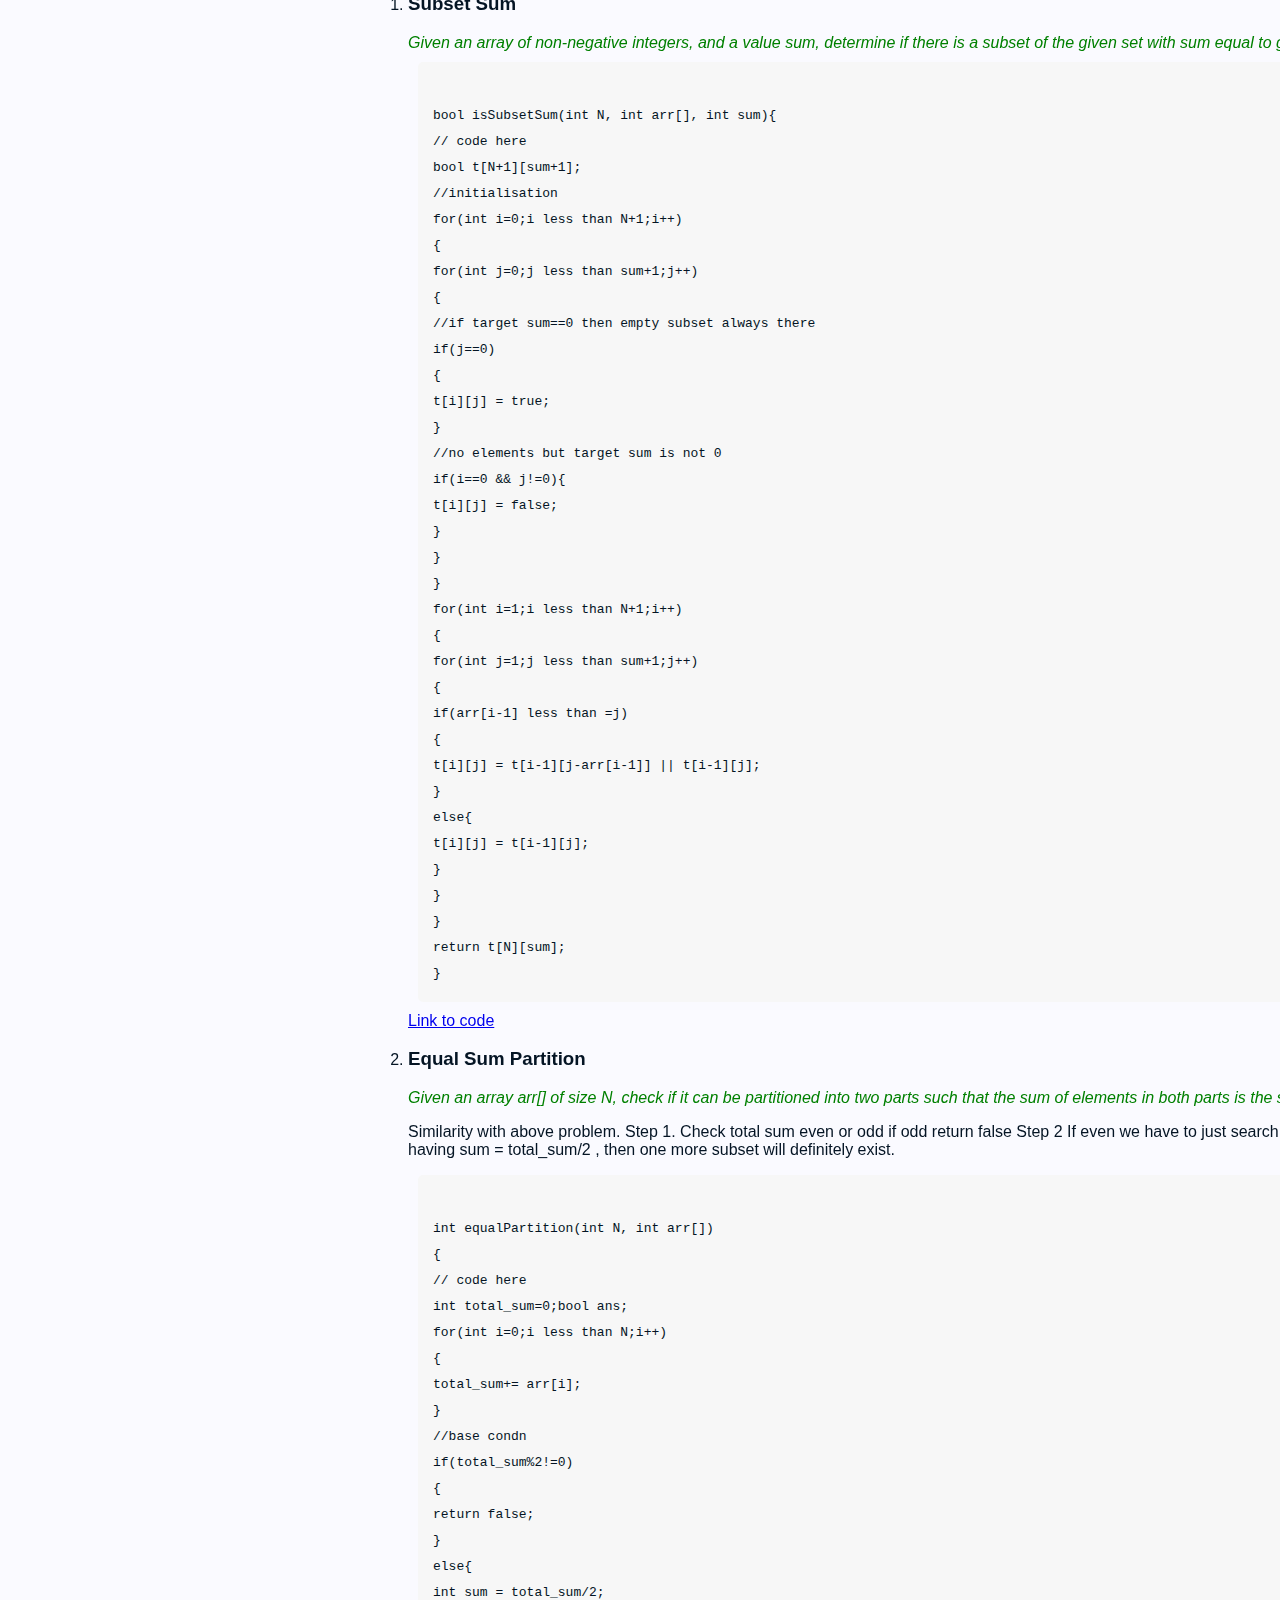
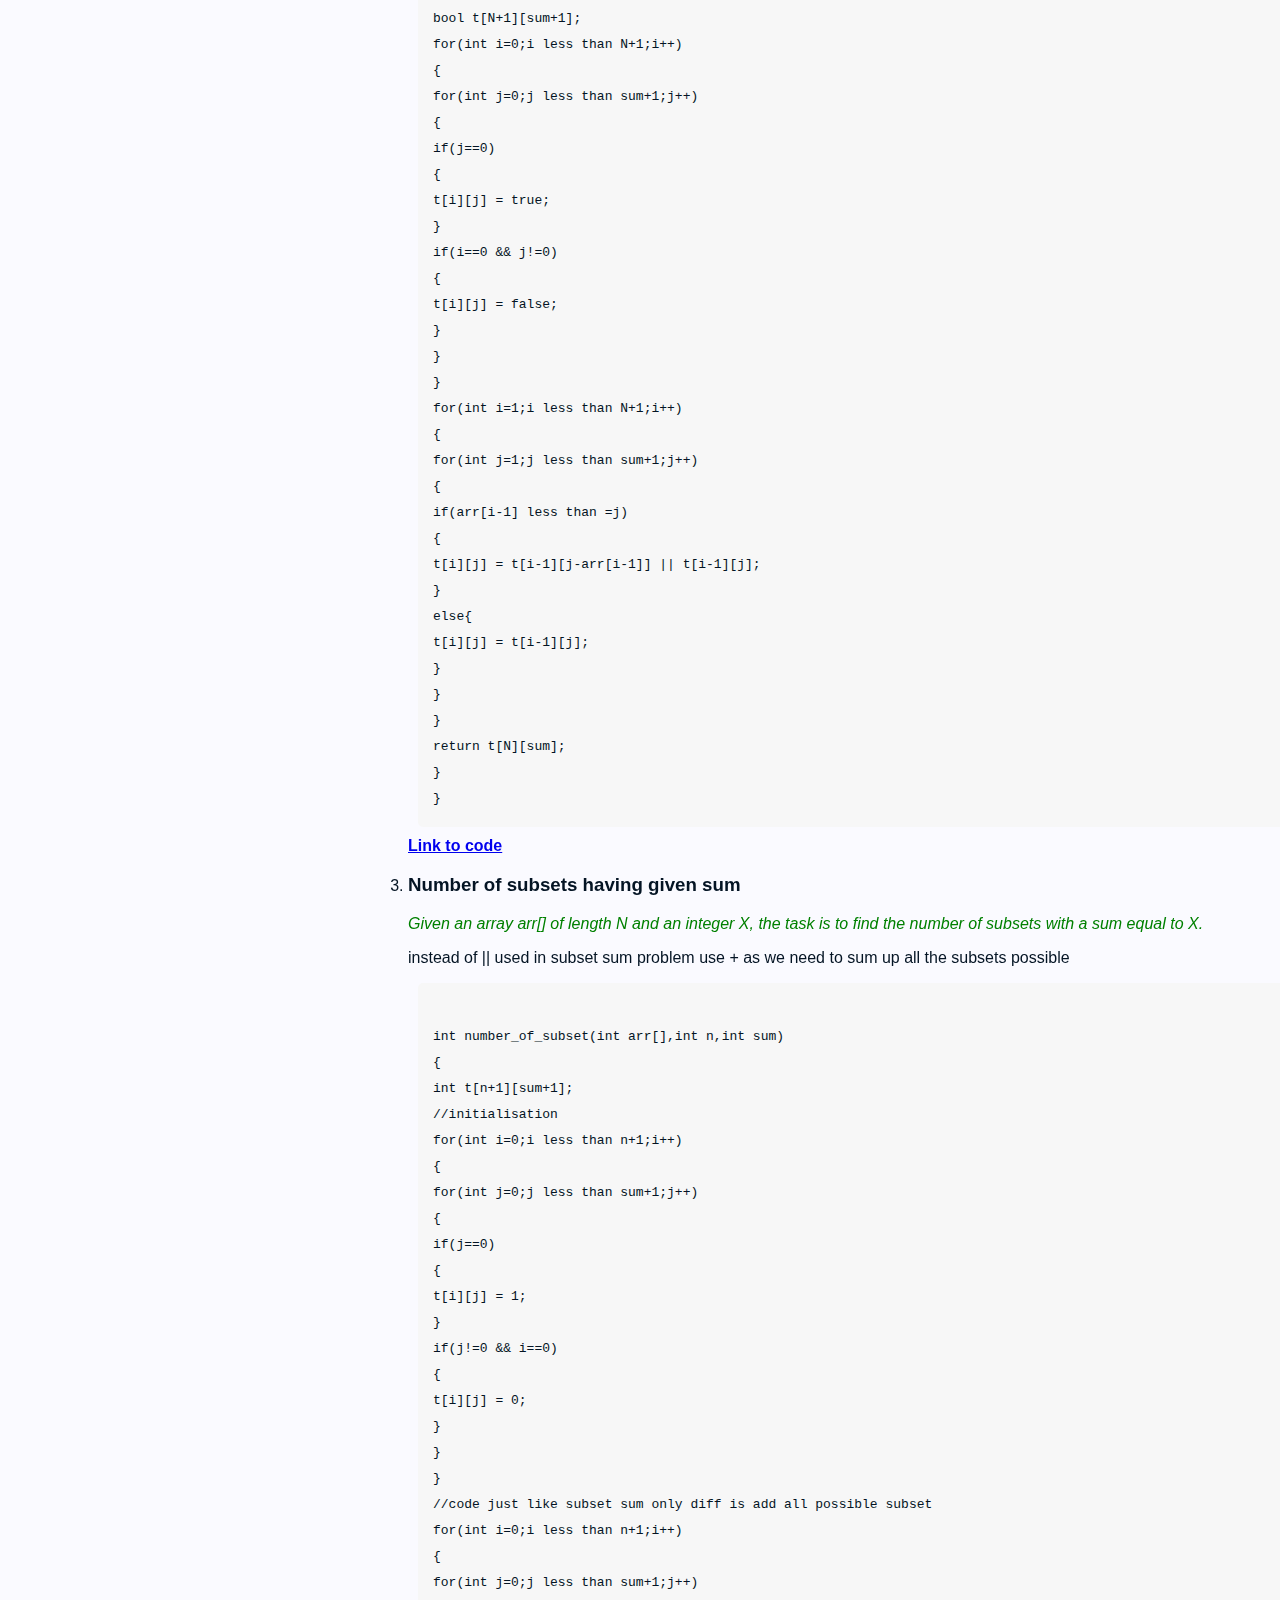
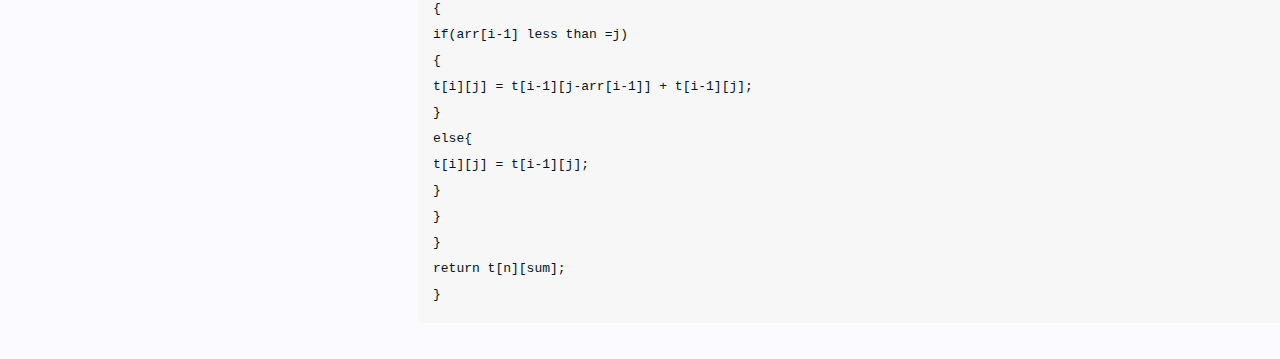
==== commit 55727093: "Adding data structure" ====
--- a/DataStructure_Documentation/index.html
+++ b/DataStructure_Documentation/index.html
@@ -11,12 +11,14 @@
         <nav id="navbar">
             <header id="title">Data Structure</header>
             <ul>
-              <li><a class="nav-link" href="#overview">Tree Data Structure</a></li>
+              <li><a class="nav-link" href="#tree">Tree Data Structure</a></li>
+              <li><a class="nav-link" href="#dp">Dynamic Programming</a></li>
             </ul>
           </nav>
           <main id="main-doc">
-            <section class="main-section" id="overview">
+            <section class="main-section" id="tree">
               <header>Tree Data Structure</header>
+              <article>
               <h3>Comparative study of different types of tree data structure</h3>
               <table>
                 <tr>
@@ -206,9 +208,197 @@
                   </td>
                 </tr>
               </table>
-              <article>
                 </article>
                 </section>
-                </main>
+                  <section class="main-section" id="dp">
+                    <article>
+                      <header>Dynamic Programming</header>
+                        <ul>
+                          <li>
+                            <h2>0/1 Knapsack</h2>
+                            <em>You are given weights and values of N items, put these items in a knapsack of capacity W to get the maximum total value in the knapsack. Note that we have only one quantity of each item.
+                              In other words, given two integer arrays val[0..N-1] and wt[0..N-1] which represent values and weights associated with N items respectively. Also given an integer W which represents knapsack capacity, find out the maximum value subset of val[] such that sum of the weights of this subset is smaller than or equal to W. You cannot break an item, either pick the complete item or don’t pick it (0-1 property).</em>
+                              <code>
+                                int knapSack(int W, int wt[], int val[], int n) 
+                                { 
+                                   // Your code here
+                                    int t[1002][1002];
+                                   //Initialization
+                                   for(int i=0;i less than n+1;i++)
+                                   {
+                                       for(int j=0;j less than W+1;j++)
+                                       {
+                                           if(i==0||j==0)
+                                           {
+                                               t[i][j]=0;
+                                           }
+                                       }
+                                   }
+                                   //filling table
+                                   for(int i=1;i less than n+1;i++)
+                                   {
+                                       for(int j=1;j less than W+1;j++)
+                                       {
+                                           if(wt[i-1] less than =j)
+                                           {
+                                               t[i][j] = max((val[i-1]+t[i-1][j-wt[i-1]]),(t[i-1][j]));
+                                           }
+                                           else{
+                                               t[i][j] = t[i-1][j];
+                                           }
+                                       }
+                                   }
+                                   return t[n][W];
+                                }
+                              </code>
+                              <b><a href="https://practice.geeksforgeeks.org/problems/0-1-knapsack-problem0945/1/?track=md-dp&batchId=144">Link To Code</a></b>
+                            <ol>
+                              <li>
+                                <h3>Subset Sum</h3>
+                                <em>Given an array of non-negative integers, and a value sum, determine if there is a subset of the given set with sum equal to given sum. </em>
+                                <code>
+                                  bool isSubsetSum(int N, int arr[], int sum){
+                                    // code here 
+                                    bool t[N+1][sum+1];
+                                    //initialisation
+                                    for(int i=0;i less than N+1;i++)
+                                    {
+                                        for(int j=0;j less than sum+1;j++)
+                                        {
+                                            //if target sum==0 then empty subset always there
+                                            if(j==0)
+                                            {
+                                                t[i][j] = true;
+                                            }
+                                            //no elements but target sum is not 0
+                                            if(i==0 && j!=0){
+                                               t[i][j] = false;
+                                            }
+                                        }
+                                    }
+                                    for(int i=1;i less than N+1;i++)
+                                    {
+                                        for(int j=1;j less than sum+1;j++)
+                                        {
+                                            if(arr[i-1] less than =j)
+                                            {
+                                            t[i][j] = t[i-1][j-arr[i-1]] || t[i-1][j];
+                                            }
+                                            else{
+                                                t[i][j] = t[i-1][j];
+                                            }
+                                        }
+                                    }
+                                    return t[N][sum];
+                                }
+                                </code>
+                                <a href="https://practice.geeksforgeeks.org/problems/subset-sum-problem-1611555638/1/?category[]=Dynamic%20Programming&category[]=Dynamic%20Programming&page=4&query=category[]Dynamic%20Programmingpage4category[]Dynamic%20Programming">Link to code </a>
+                              </li>
+                              <li>
+                                <h3>Equal Sum Partition</h3>
+                                <em>Given an array arr[] of size N, check if it can be partitioned into two parts such that the sum of elements in both parts is the same.</em>
+                                <p>Similarity with above problem.
+                                  Step 1. Check total sum even or odd if odd return false
+                                  Step 2 If even we have to just search for a subset having sum = total_sum/2 , then one more subset will definitely exist.
+                                </p>
+                                <code>
+                                  int equalPartition(int N, int arr[])
+                                  {
+                                      // code here
+                                       int total_sum=0;bool ans;
+                                      for(int i=0;i less than N;i++)
+                                      {
+                                          total_sum+= arr[i];
+                                      }
+                                      //base condn
+                                      if(total_sum%2!=0)
+                                      {
+                                          return false;
+                                      }
+                                      else{
+                                           int sum = total_sum/2;
+                                           bool t[N+1][sum+1];
+                                           for(int i=0;i less than N+1;i++)
+                                           {
+                                               for(int j=0;j less than sum+1;j++)
+                                               {
+                                                   if(j==0)
+                                                   {
+                                                       t[i][j] =  true;
+                                                   }
+                                                   if(i==0 && j!=0)
+                                                   {
+                                                       t[i][j] =  false;
+                                                   }
+                                               }
+                                           }
+                                           for(int i=1;i less than N+1;i++)
+                                           {
+                                               for(int j=1;j less than sum+1;j++)
+                                               {
+                                                   if(arr[i-1] less than =j)
+                                                   {
+                                                   t[i][j] = t[i-1][j-arr[i-1]] || t[i-1][j];
+                                                   }
+                                                   else{
+                                                       t[i][j] = t[i-1][j];
+                                                   }
+                                               }
+                                           }
+                                           return t[N][sum];
+                                      }
+                                  }
+                                </code>
+                                <b><a href="https://practice.geeksforgeeks.org/problems/subset-sum-problem2014/1">Link to code</a></b>
+                              </li>
+                              <li>
+                                <h3>
+                                  Number of subsets having given sum
+                                </h3>
+                                <em>Given an array arr[] of length N and an integer X, the task is to find the number of subsets with a sum equal to X.</em>
+                                <p>instead of || used in subset sum problem use + as we need to sum up all the subsets possible </p>
+                                <code>
+                                  int number_of_subset(int arr[],int n,int sum)
+{
+    int t[n+1][sum+1];
+    //initialisation
+    for(int i=0;i less than n+1;i++)
+    {
+        for(int j=0;j less than sum+1;j++)
+        {
+            if(j==0)
+            {
+                t[i][j] = 1;
+            }
+            if(j!=0 && i==0)
+            {
+                t[i][j] = 0;
+            }
+        }
+    }
+    //code just like subset sum only diff is add all possible subset
+    for(int i=0;i less than n+1;i++)
+    {
+        for(int j=0;j less than sum+1;j++)
+        {
+            if(arr[i-1] less than =j)
+            {
+                t[i][j] = t[i-1][j-arr[i-1]] + t[i-1][j];
+            }
+            else{
+                t[i][j] = t[i-1][j];
+            }
+        }
+    }
+    return t[n][sum];
+}
+                                </code>
+                              </li>
+                            </ol>
+                          </li>
+                        </ul>
+                      </article>
+                      </section>
+                      </main>
                 </body>
 </html>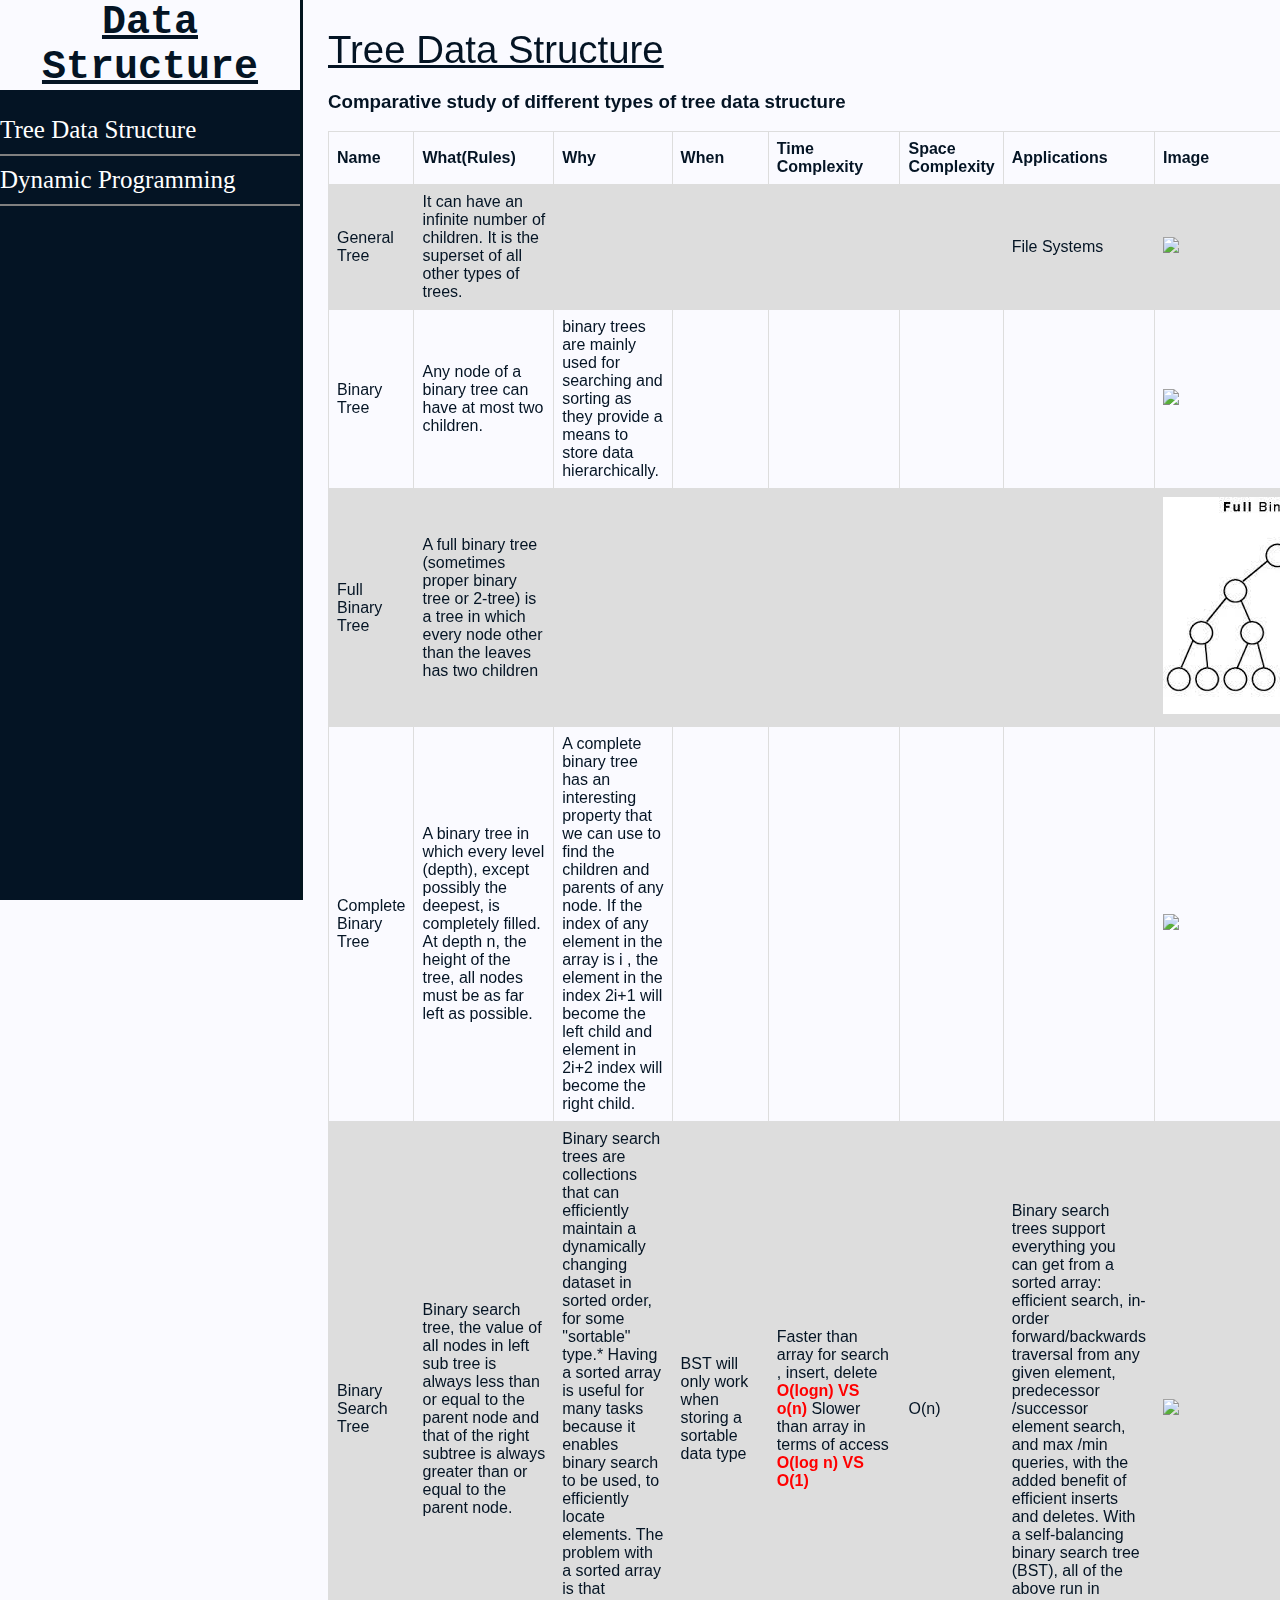
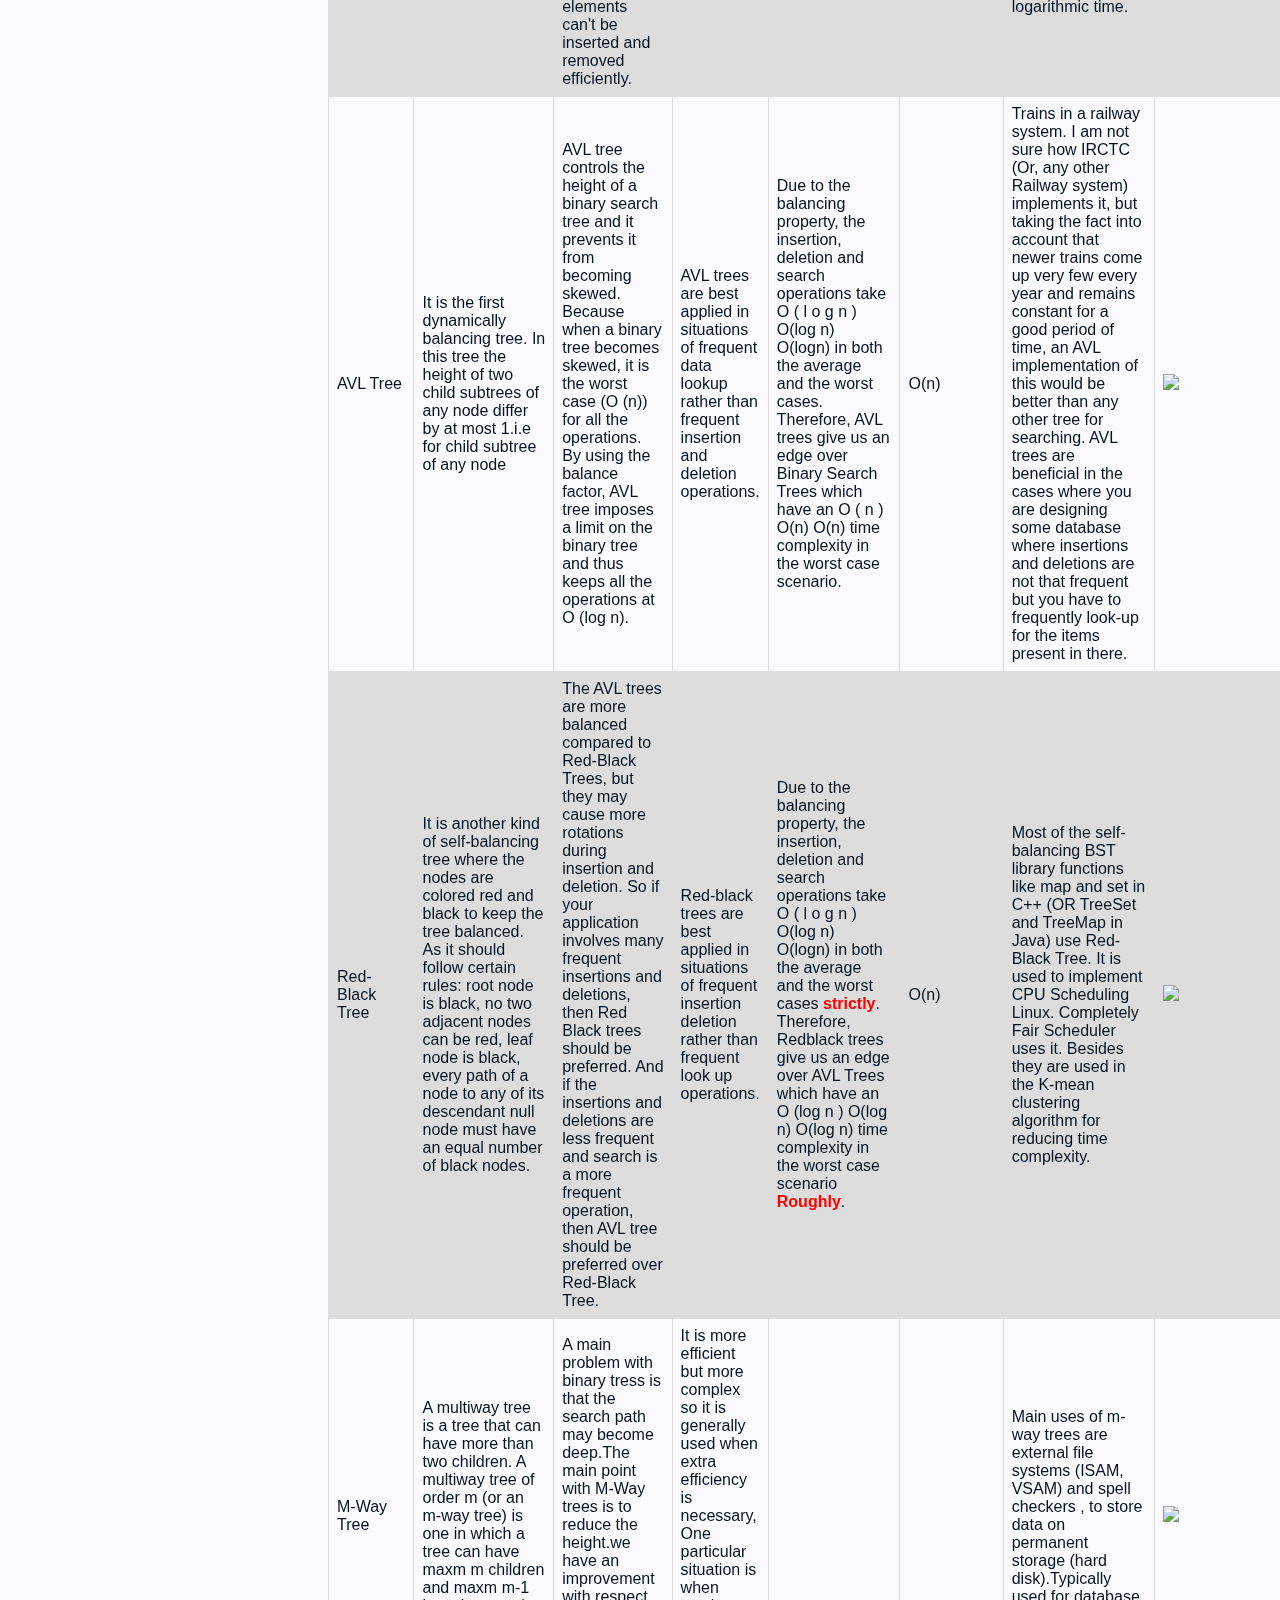
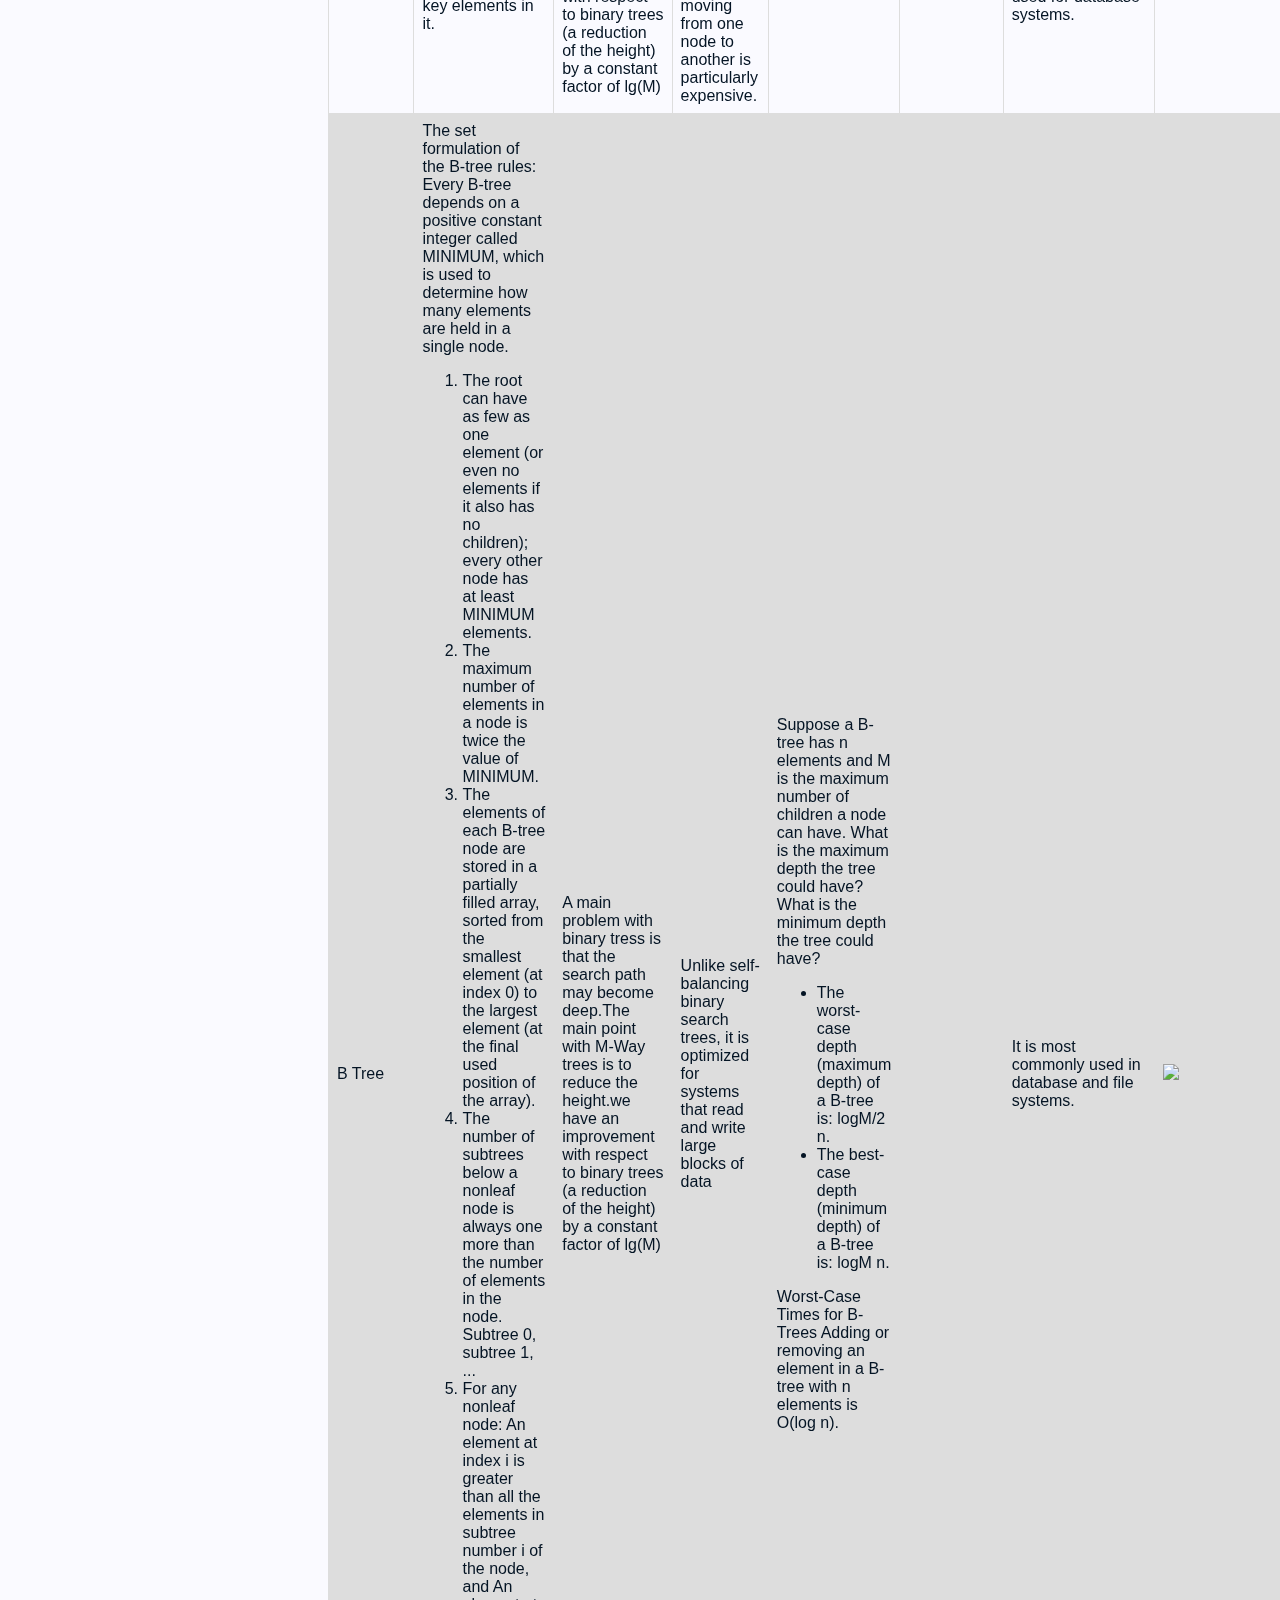
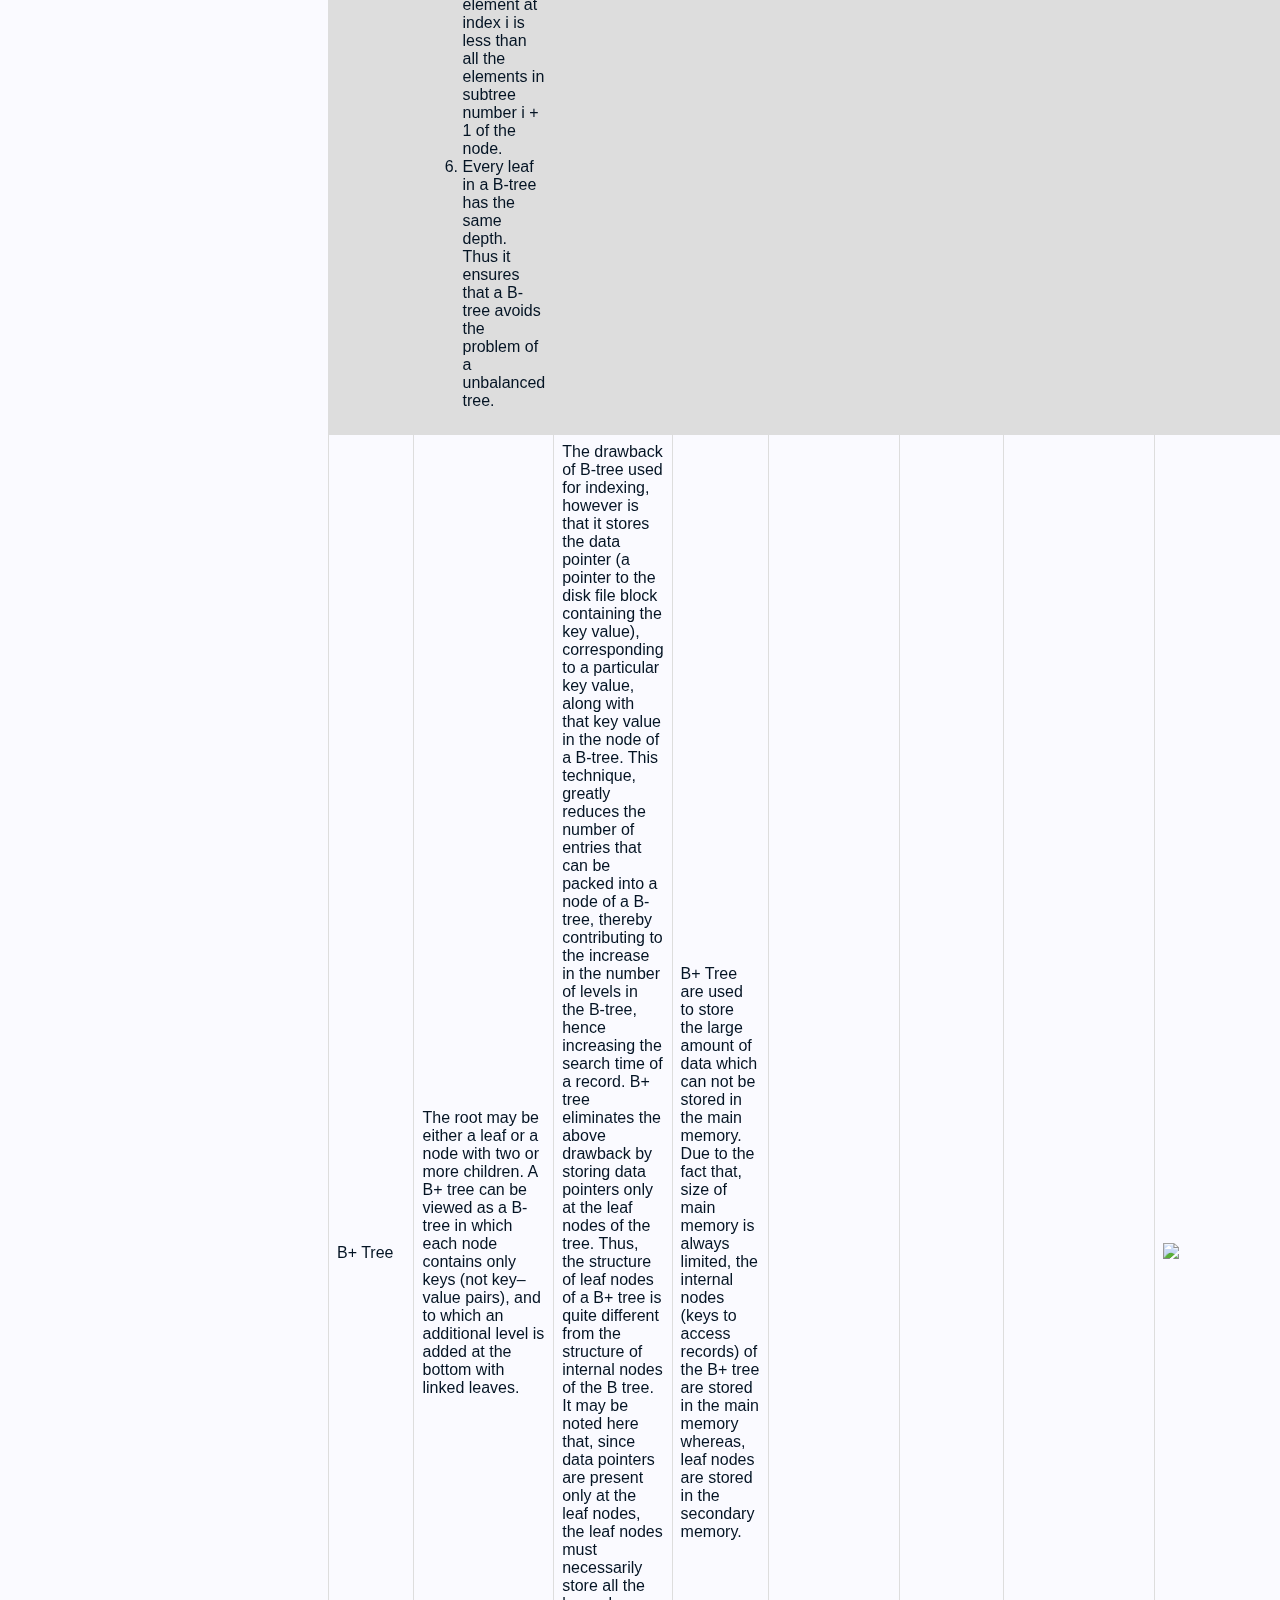
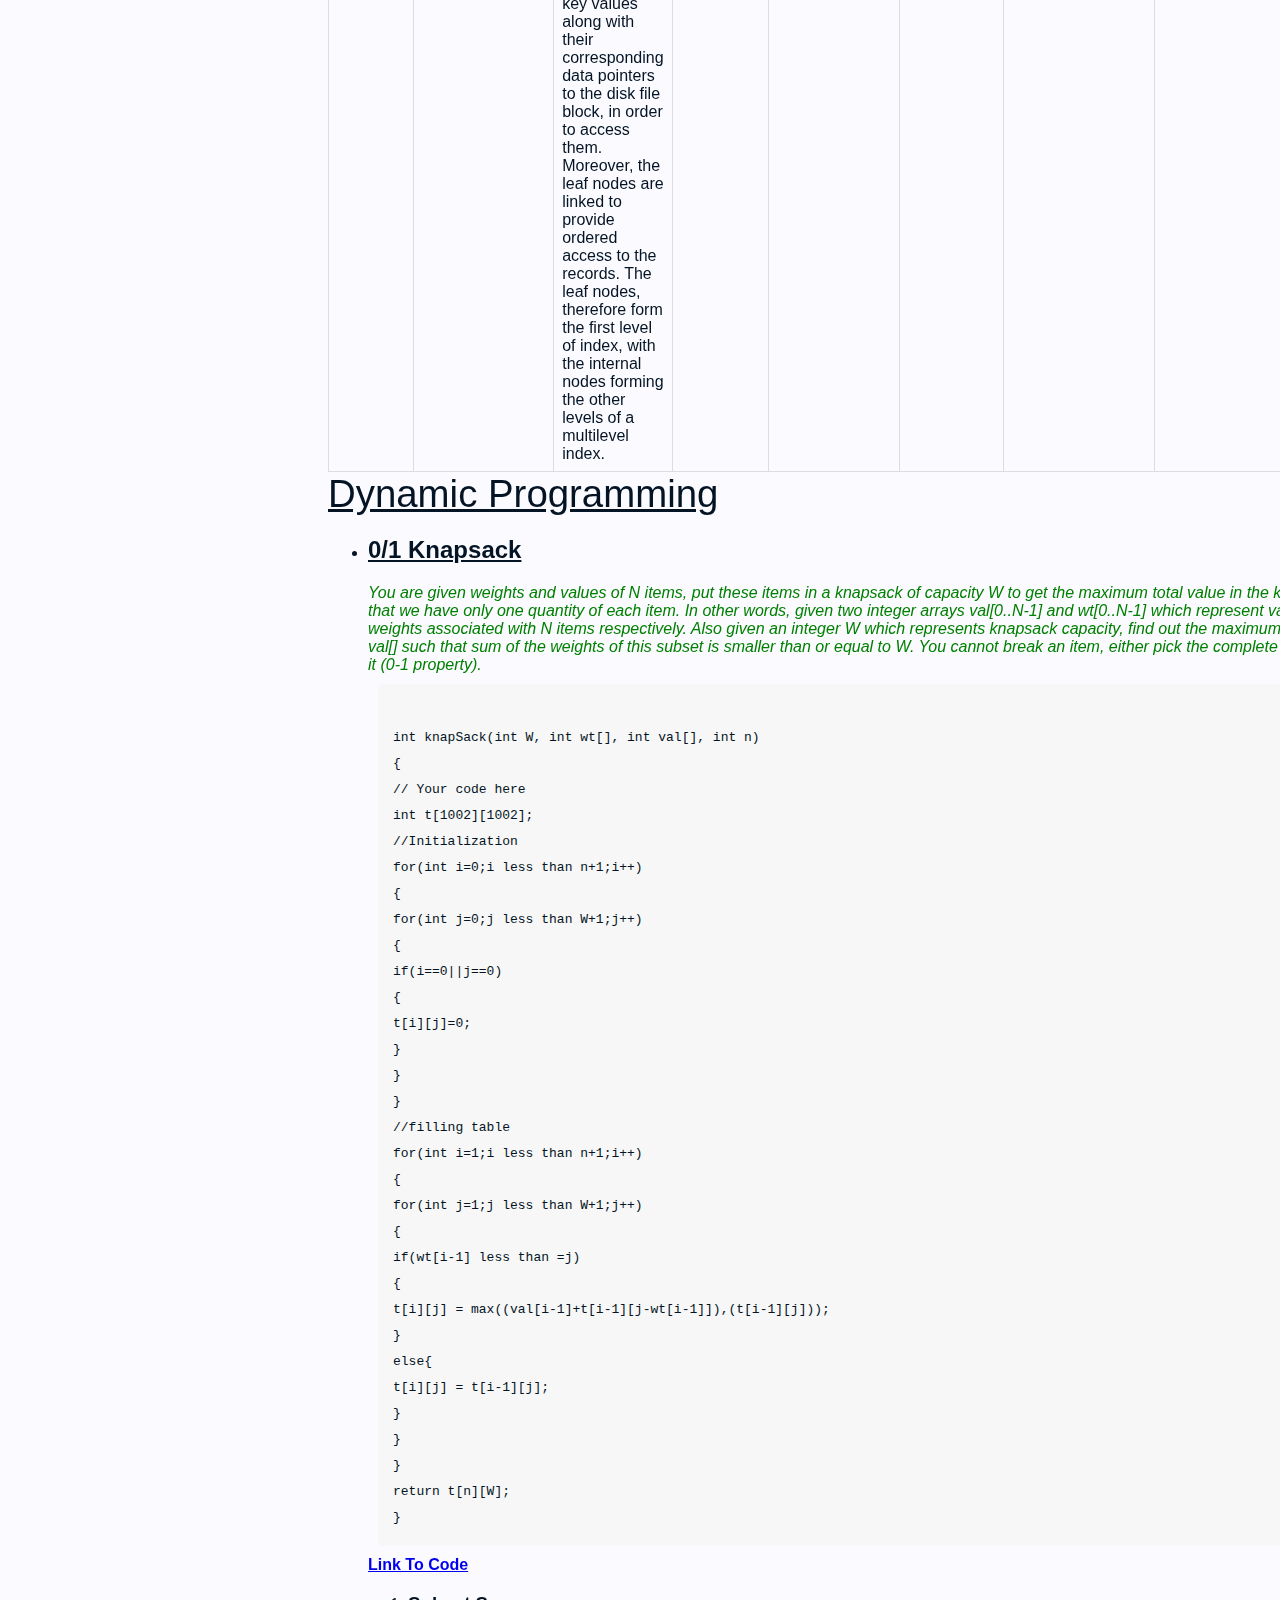
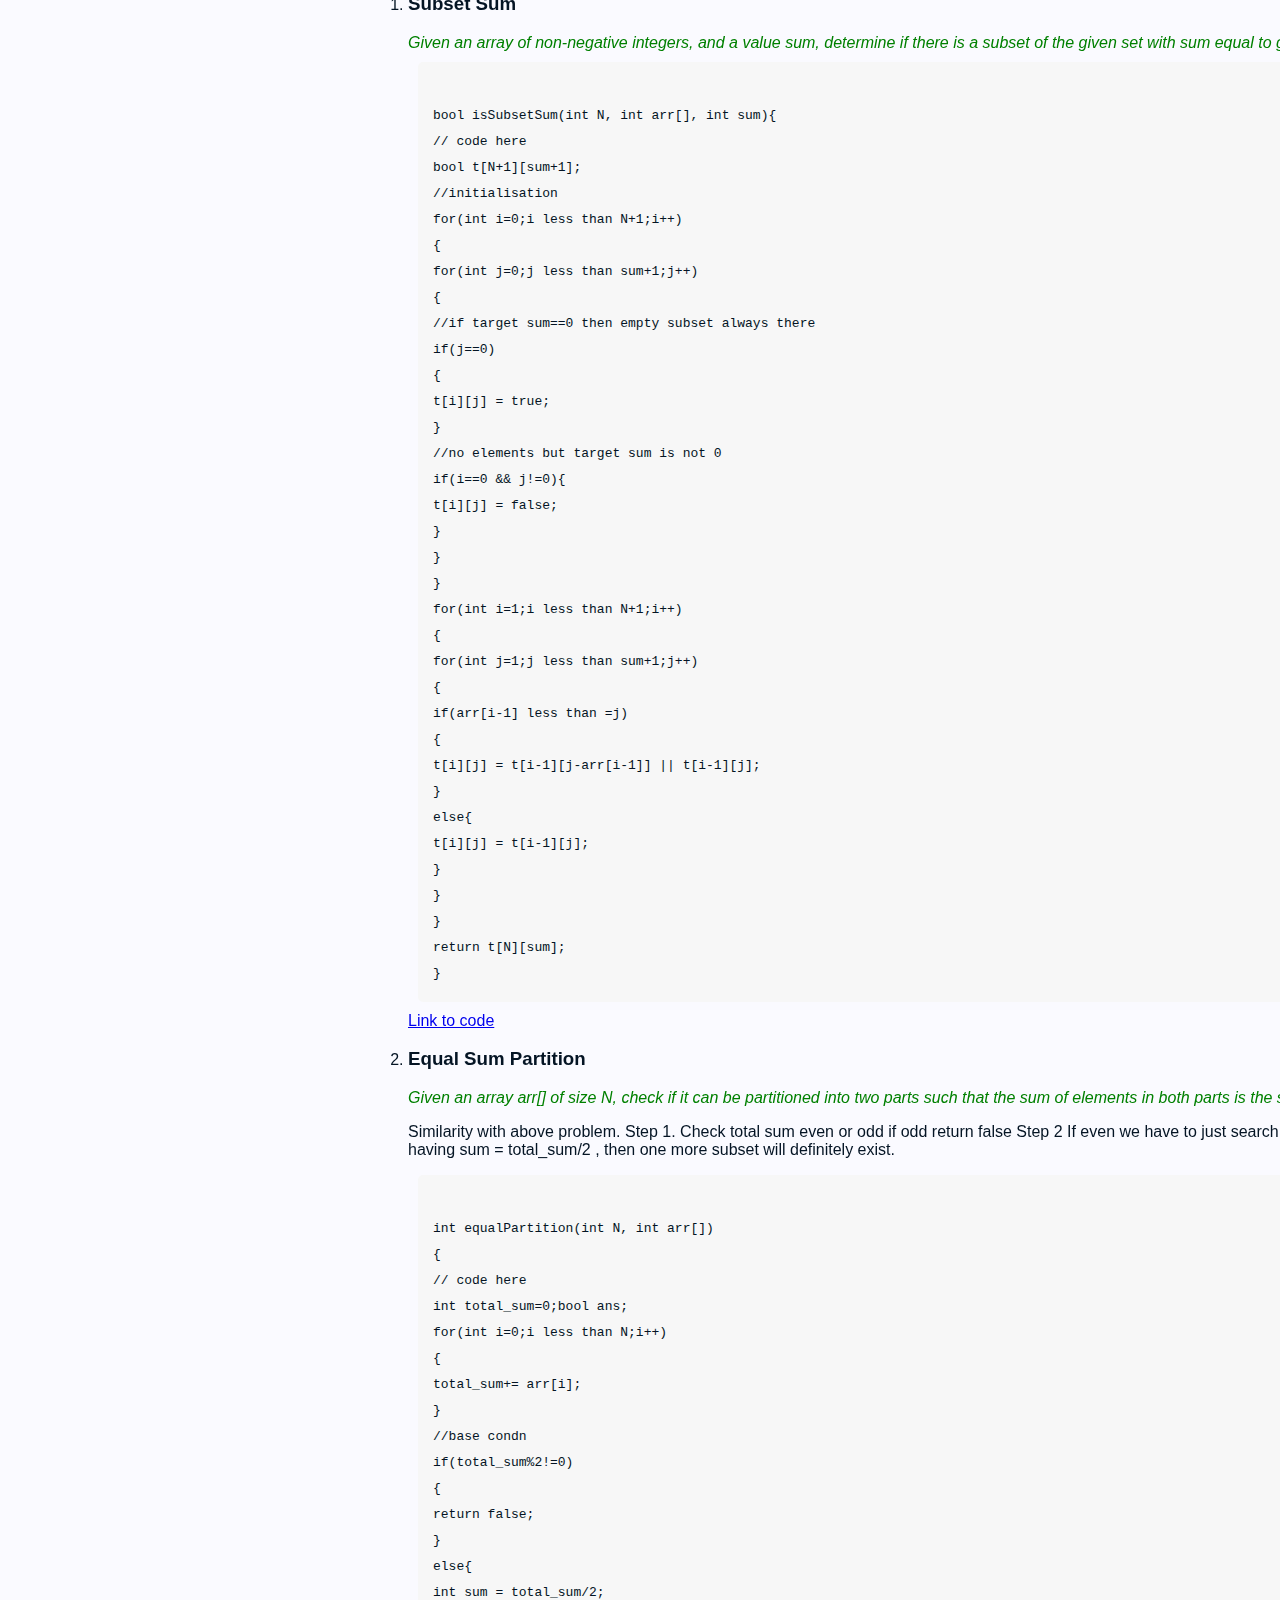
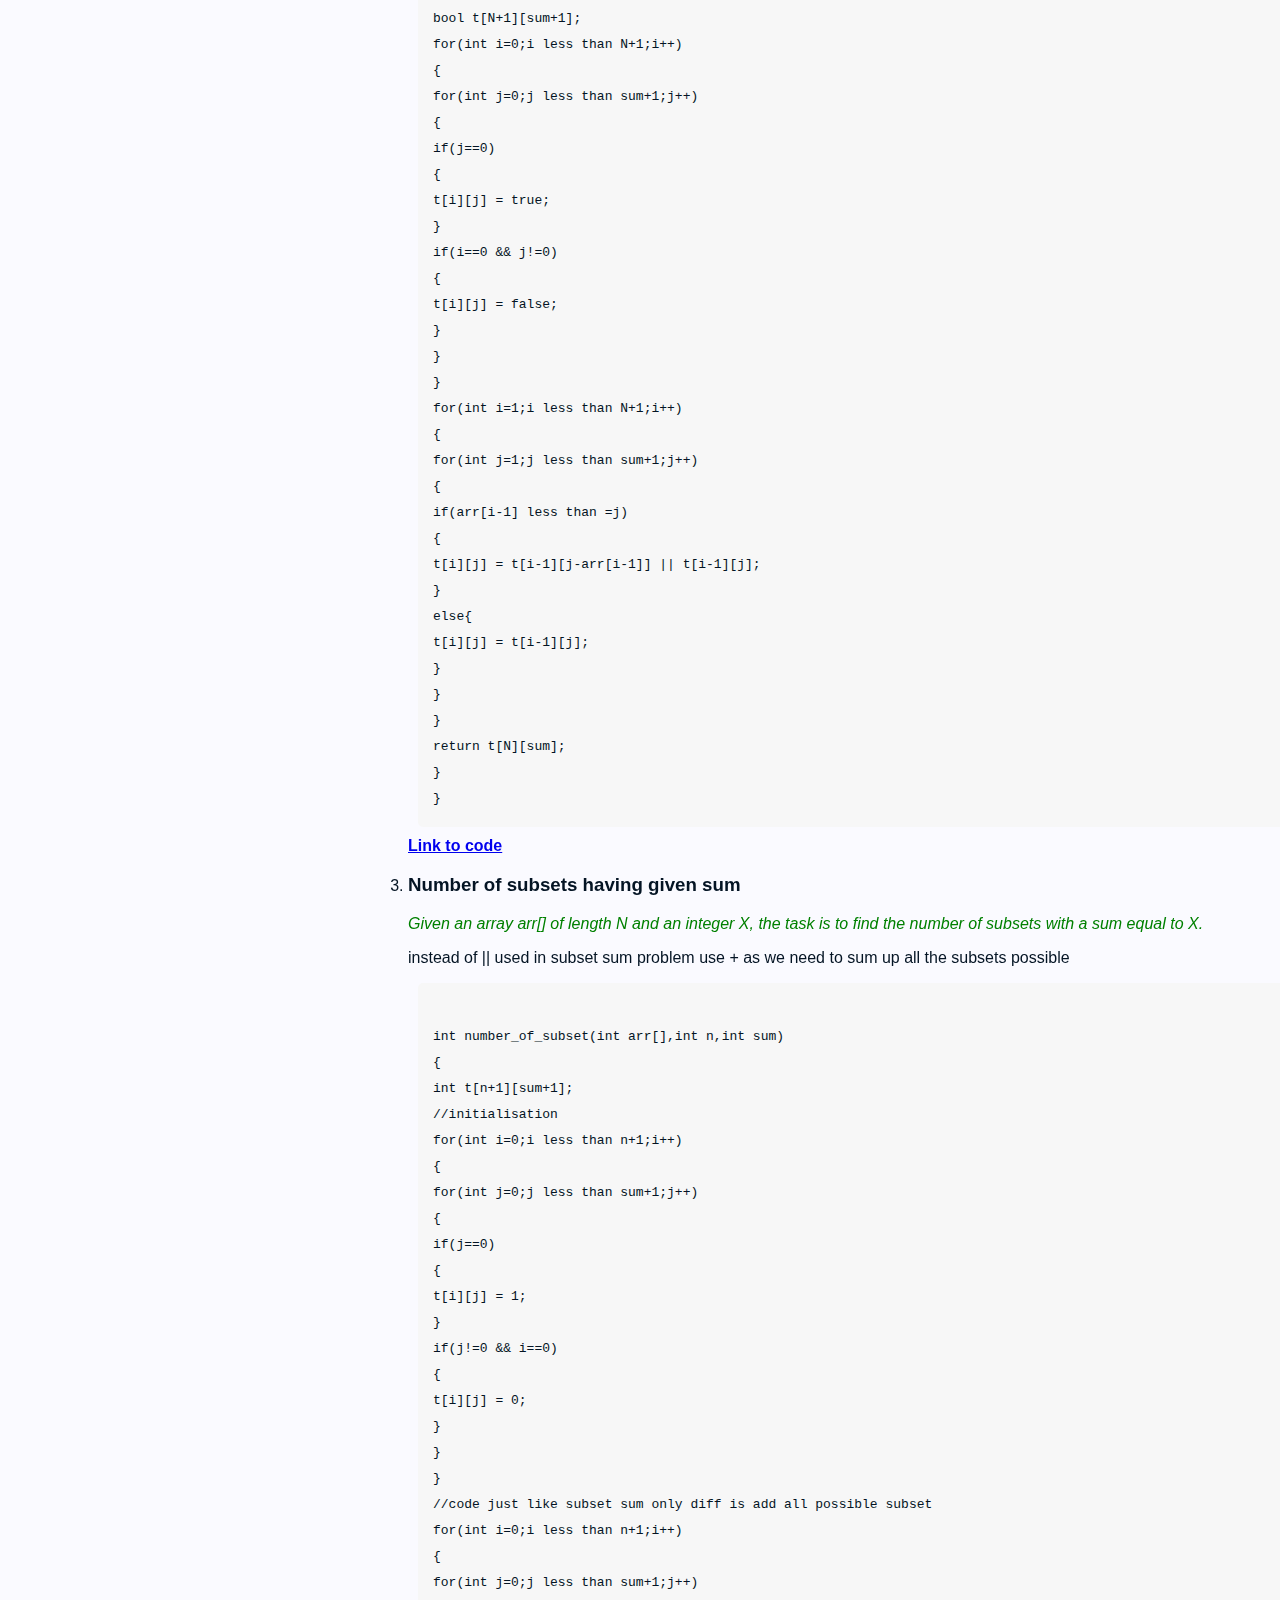
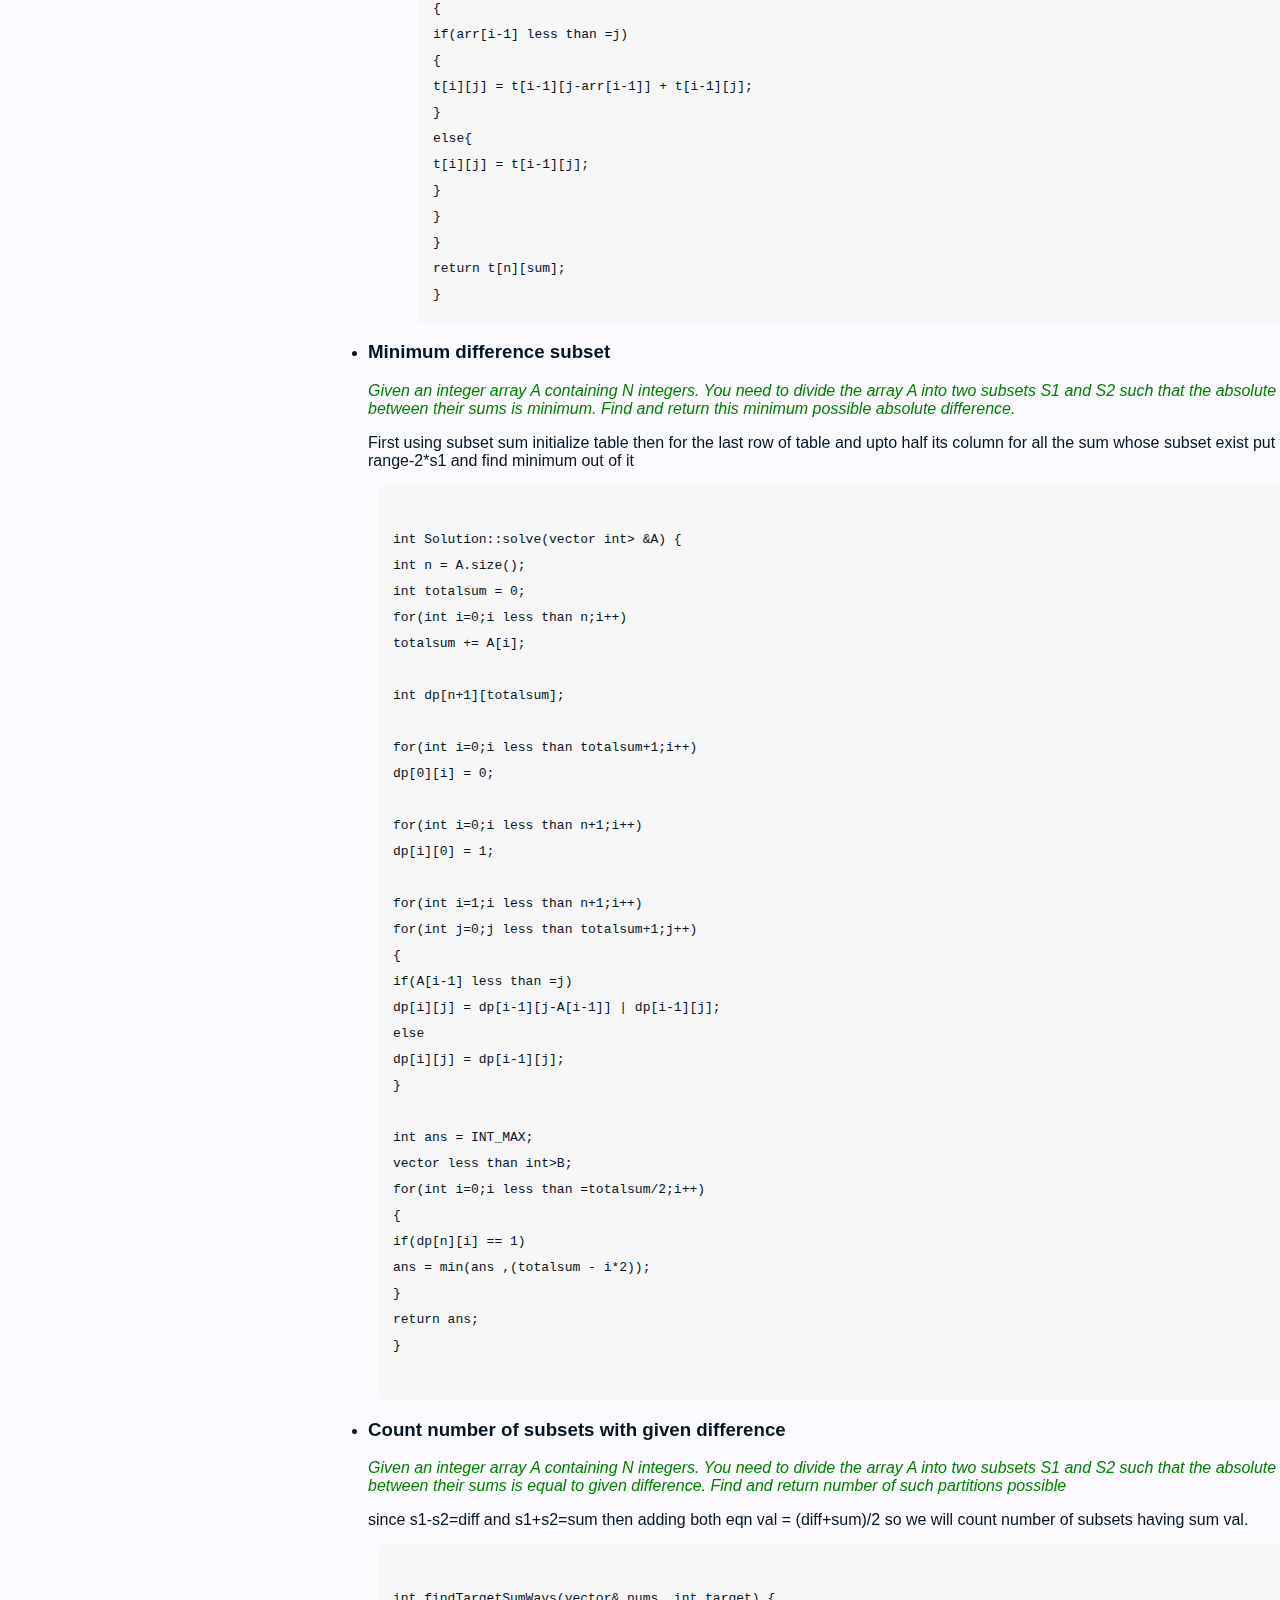
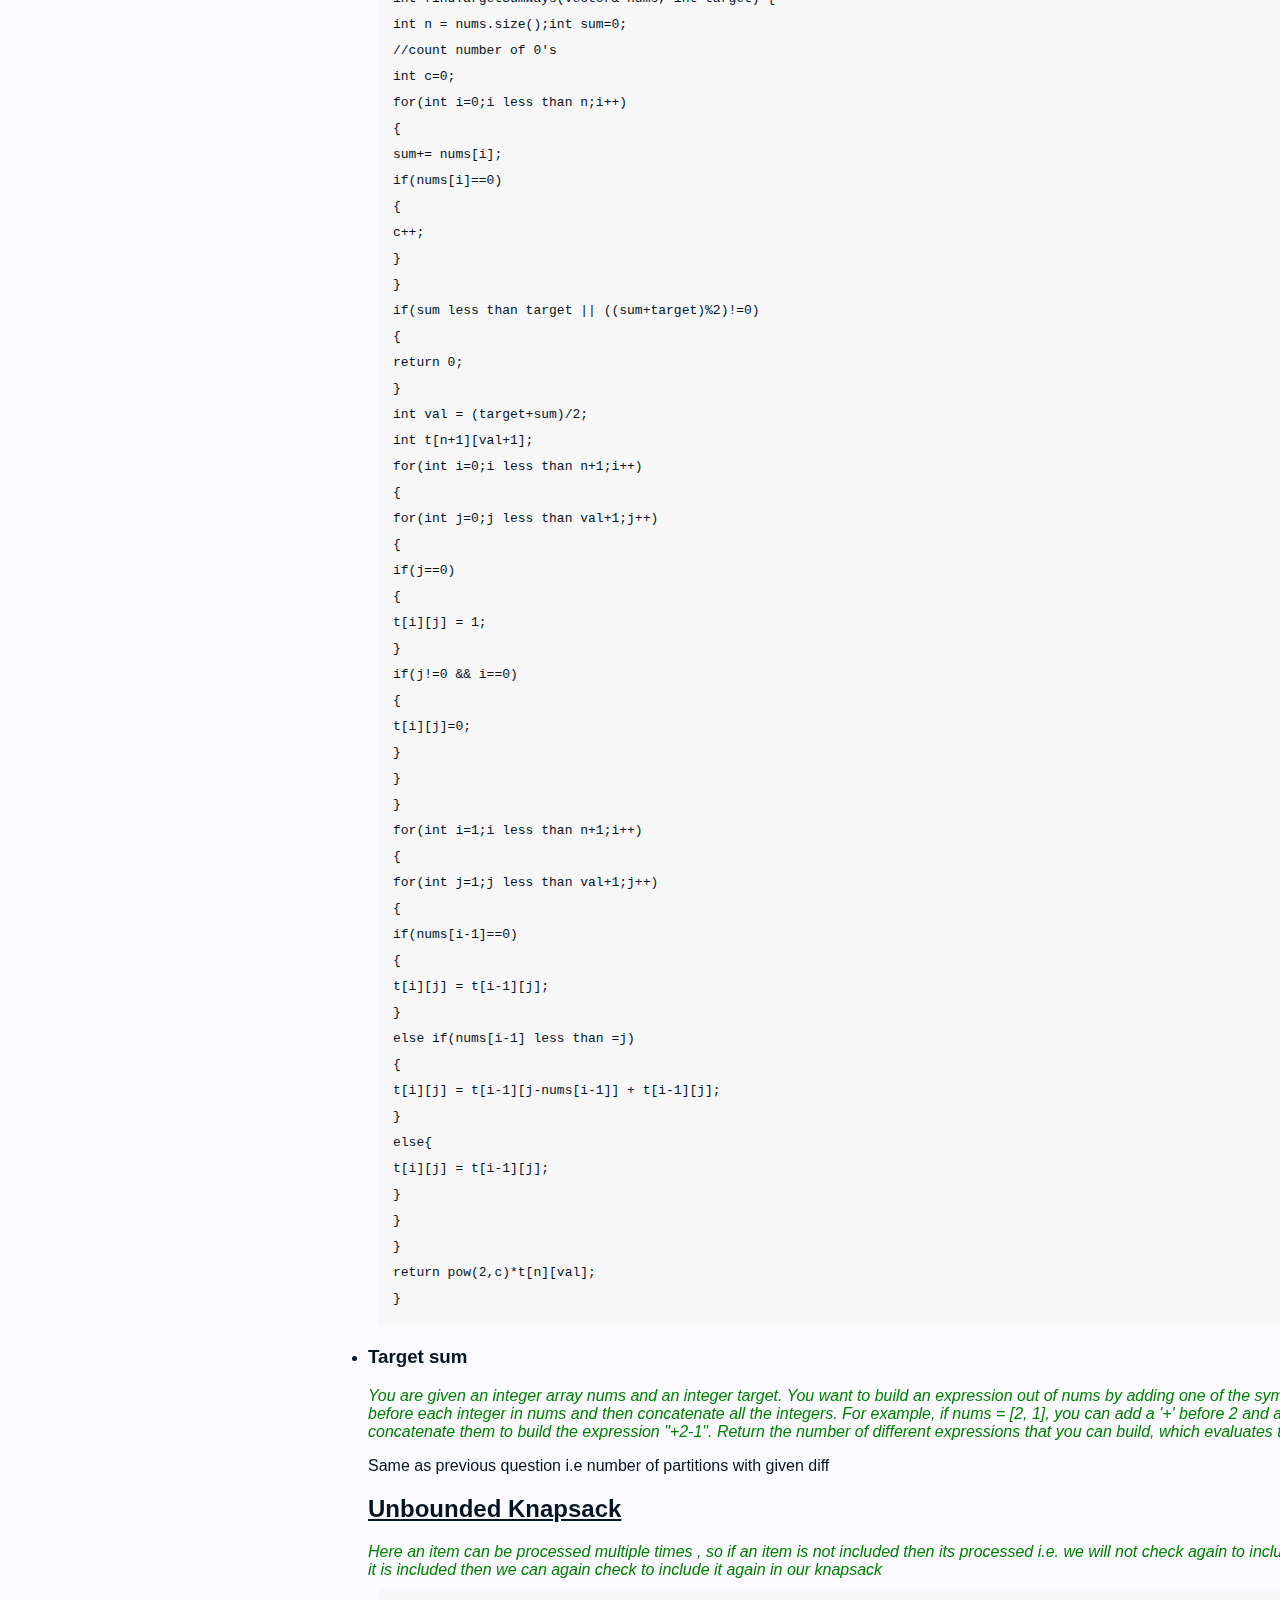
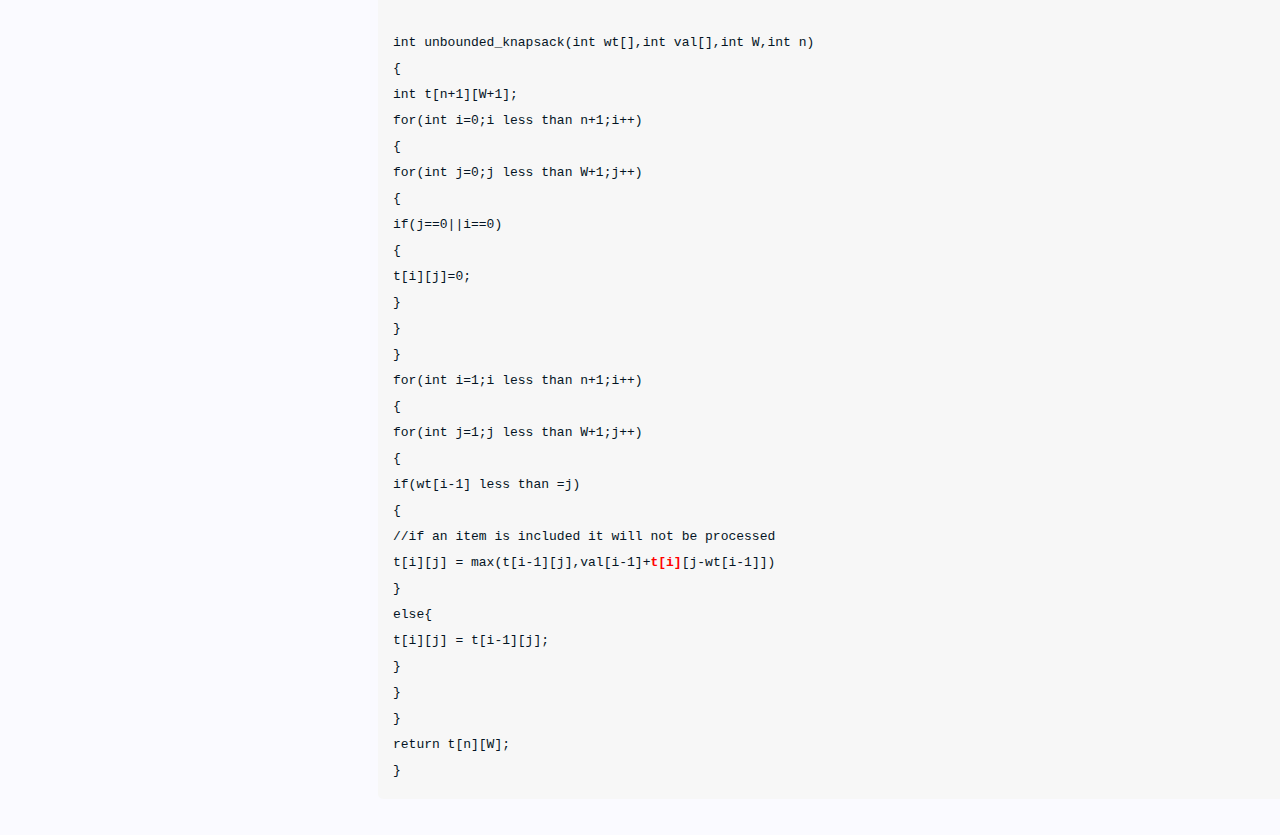
==== commit a1d8d167: "Adding knapsack" ====
--- a/DataStructure_Documentation/index.html
+++ b/DataStructure_Documentation/index.html
@@ -396,6 +396,165 @@
                               </li>
                             </ol>
                           </li>
+                          <li>
+                            <h3>
+                              Minimum difference subset
+                            </h3>
+                            <em>Given an integer array A containing N integers.
+
+                              You need to divide the array A into two subsets S1 and S2 such that the absolute difference between their sums is minimum.
+                              
+                              Find and return this minimum possible absolute difference.</em>
+                            <p>First using subset sum initialize table then for the last row of table and upto half its column for all the sum whose subset exist put their sum in eqn range-2*s1 and find minimum out of it</p>
+                            <code>
+                              int Solution::solve(vector int> &A) {
+                                int n = A.size();
+                                int totalsum = 0;
+                                for(int i=0;i less than n;i++)
+                                totalsum += A[i];
+                                
+                                 int dp[n+1][totalsum];
+                                 
+                                 for(int i=0;i less than totalsum+1;i++)
+                                 dp[0][i] = 0;
+                                 
+                                 for(int i=0;i less than n+1;i++)
+                                 dp[i][0] = 1;
+                                 
+                                 for(int i=1;i less than n+1;i++)
+                                 for(int j=0;j less than totalsum+1;j++)
+                                 {
+                                     if(A[i-1] less than =j)
+                                     dp[i][j] = dp[i-1][j-A[i-1]] | dp[i-1][j];
+                                     else
+                                     dp[i][j] = dp[i-1][j];
+                                 }
+                                 
+                                 int ans = INT_MAX;
+                                 vector less than int>B;
+                                 for(int i=0;i less than =totalsum/2;i++)
+                                 {
+                                     if(dp[n][i] == 1)
+                                     ans = min(ans ,(totalsum - i*2));
+                                 }
+                                 return ans;
+                            }
+                            
+                            </code>
+                          </li>
+                          <li>
+                            <h3>
+                              Count number of subsets with given difference
+                            </h3>
+                            <em>Given an integer array A containing N integers.
+
+                              You need to divide the array A into two subsets S1 and S2 such that the absolute difference between their sums is equal to given difference.
+                              
+                              Find and return number of such partitions possible</em>
+                            <p>since s1-s2=diff and s1+s2=sum then adding both eqn val = (diff+sum)/2 so we will count number of subsets having sum val.</p>
+                            <code>
+                              int findTargetSumWays(vector<int>& nums, int target) {
+                                int n = nums.size();int sum=0;
+                                //count number of 0's
+                                int c=0;
+                                for(int i=0;i less than n;i++)
+                                {
+                                    sum+= nums[i];
+                                    if(nums[i]==0)
+                                    {
+                                        c++;
+                                    }
+                                }
+                                if(sum  less than  target || ((sum+target)%2)!=0)
+                                {
+                                    return 0;
+                                }
+                                int val = (target+sum)/2;
+                                int t[n+1][val+1];
+                                for(int i=0;i less than n+1;i++)
+                                {
+                                    for(int j=0;j less than val+1;j++)
+                                    {
+                                        if(j==0)
+                                        {
+                                            t[i][j] = 1;
+                                        }
+                                        if(j!=0 && i==0)
+                                        {
+                                            t[i][j]=0;
+                                        }
+                                    }
+                                }
+                                for(int i=1;i less than n+1;i++)
+                                {
+                                    for(int j=1;j less than val+1;j++)
+                                    {
+                                        if(nums[i-1]==0)
+                                        {
+                                            t[i][j] = t[i-1][j];
+                                        }
+                                        else if(nums[i-1] less than =j)
+                                        {
+                                           t[i][j] = t[i-1][j-nums[i-1]] + t[i-1][j];   
+                                        }
+                                        else{
+                                            t[i][j] = t[i-1][j];
+                                        }
+                                    }
+                                }
+                                return pow(2,c)*t[n][val];
+                            }
+                             </code>
+                          </li>
+                          <li>
+                            <h3>
+                            Target sum
+                            </h3>
+                            <em>You are given an integer array nums and an integer target.
+
+                              You want to build an expression out of nums by adding one of the symbols '+' and '-' before each integer in nums and then concatenate all the integers.
+                              
+                              For example, if nums = [2, 1], you can add a '+' before 2 and a '-' before 1 and concatenate them to build the expression "+2-1".
+                              Return the number of different expressions that you can build, which evaluates to target.</em>
+                            <p>Same as previous question i.e number of partitions with given diff</p>
+                          </li>
+                        </ol>
+                      </li>
+                        </ul>
+                        <ul>
+                          <h2>Unbounded Knapsack</h2>
+                          <em>Here an item can be processed multiple times , so if an item is not included then its processed i.e. we will not check again to include it or not but if it is included then we can again check to include it again in our knapsack</em>
+                          <code>
+                            int unbounded_knapsack(int wt[],int val[],int W,int n)
+                            {
+                              int t[n+1][W+1];
+                              for(int i=0;i less than n+1;i++)
+                              {
+                                for(int j=0;j less than W+1;j++)
+                                {
+                                  if(j==0||i==0)
+                                  {
+                                    t[i][j]=0;
+                                  }
+                                }
+                              }
+                              for(int i=1;i less than n+1;i++)
+                              {
+                                for(int j=1;j less than W+1;j++)
+                                {
+                                  if(wt[i-1] less than =j)
+                                  {
+                                    //if an item is included it will not be processed
+                                    t[i][j] = max(t[i-1][j],val[i-1]+<b>t[i]</b>[j-wt[i-1]])
+                                  }
+                                  else{
+                                    t[i][j] = t[i-1][j];
+                                  }
+                                }
+                              }
+                              return t[n][W];
+                            }
+                          </code>
                         </ul>
                       </article>
                       </section>
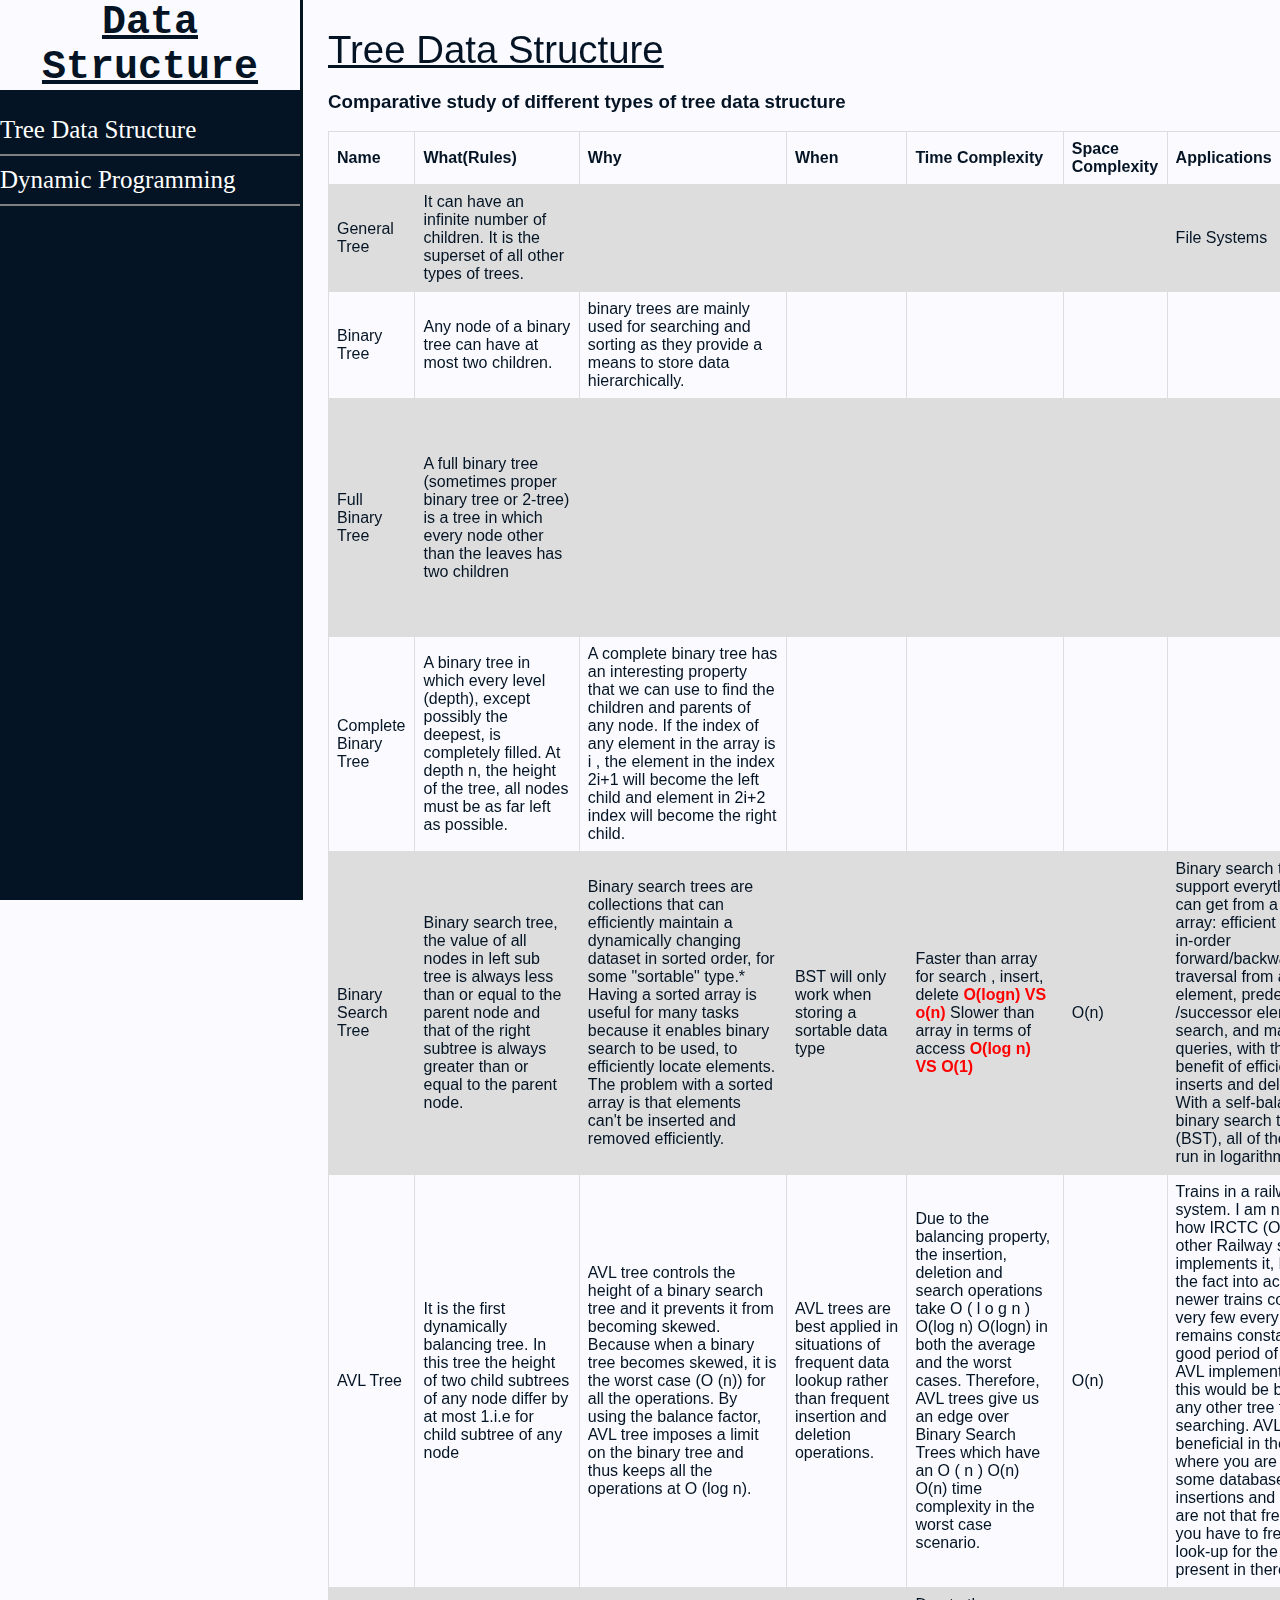
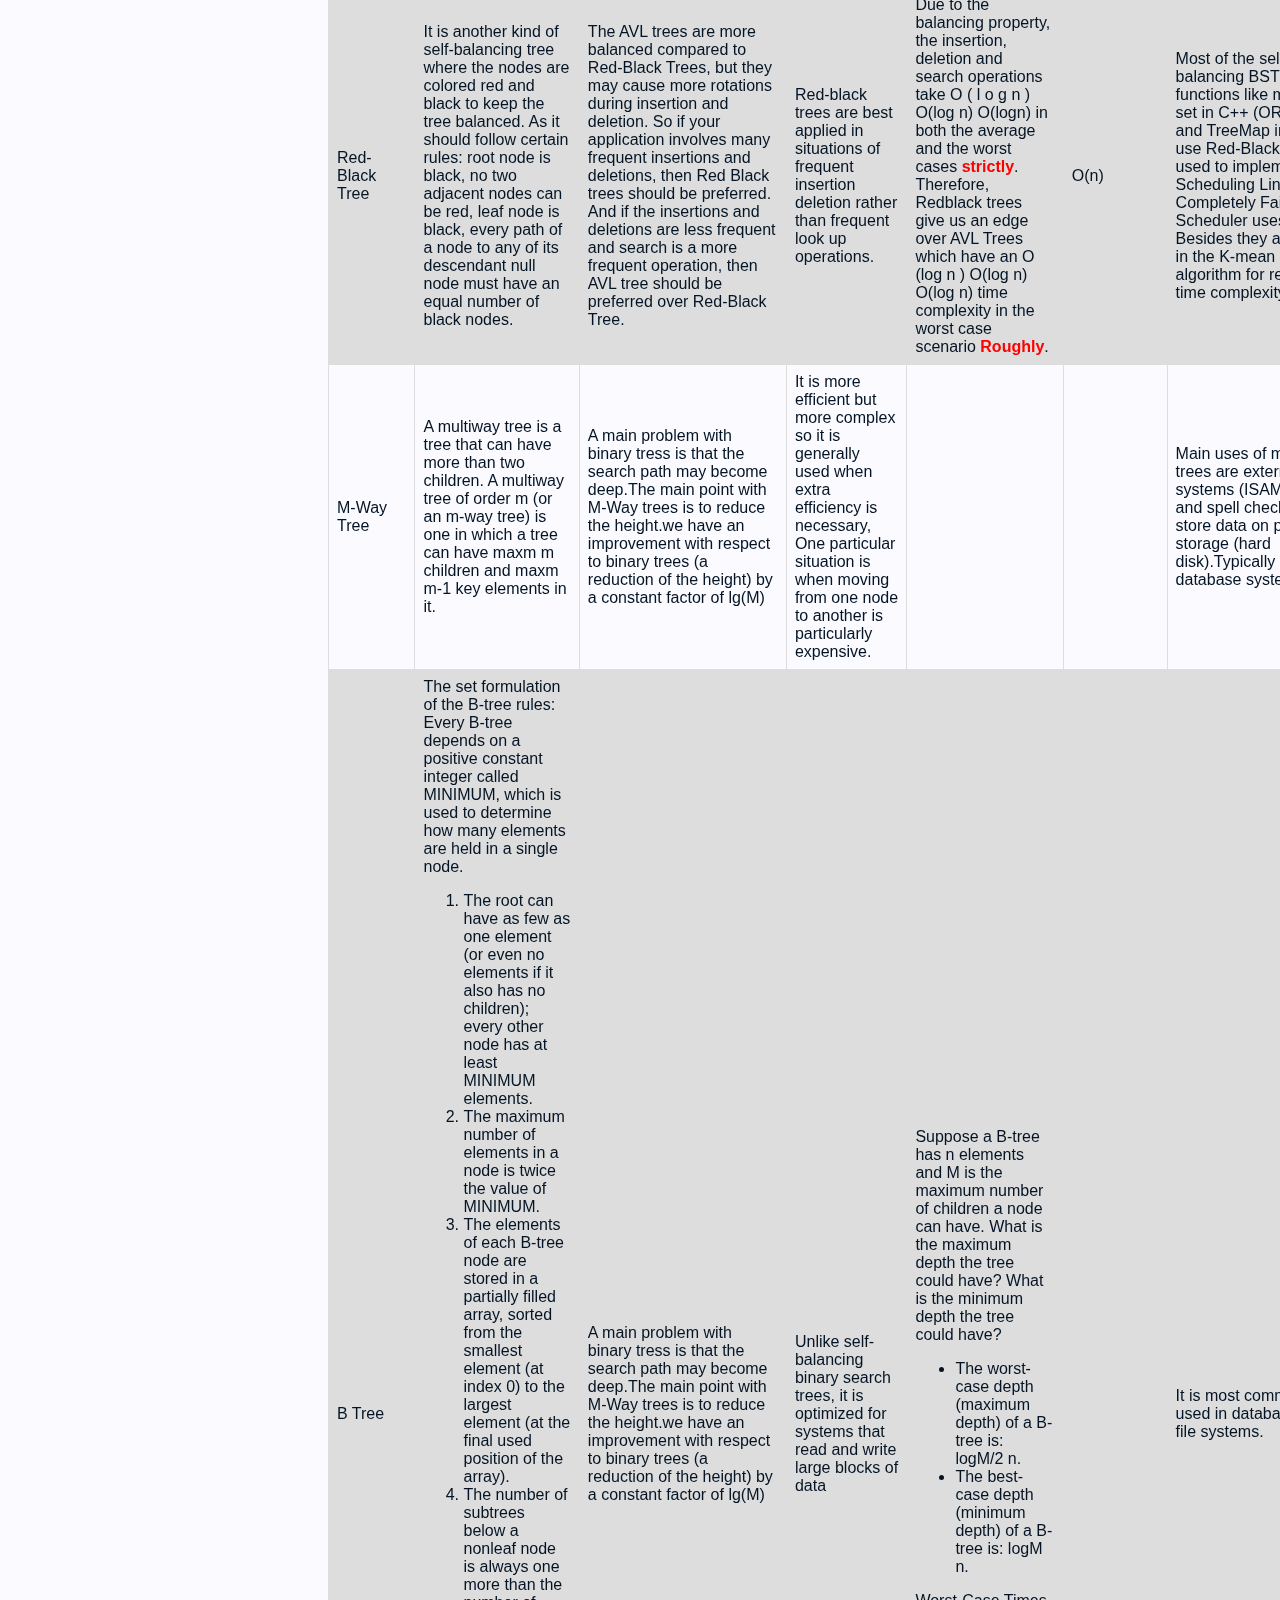
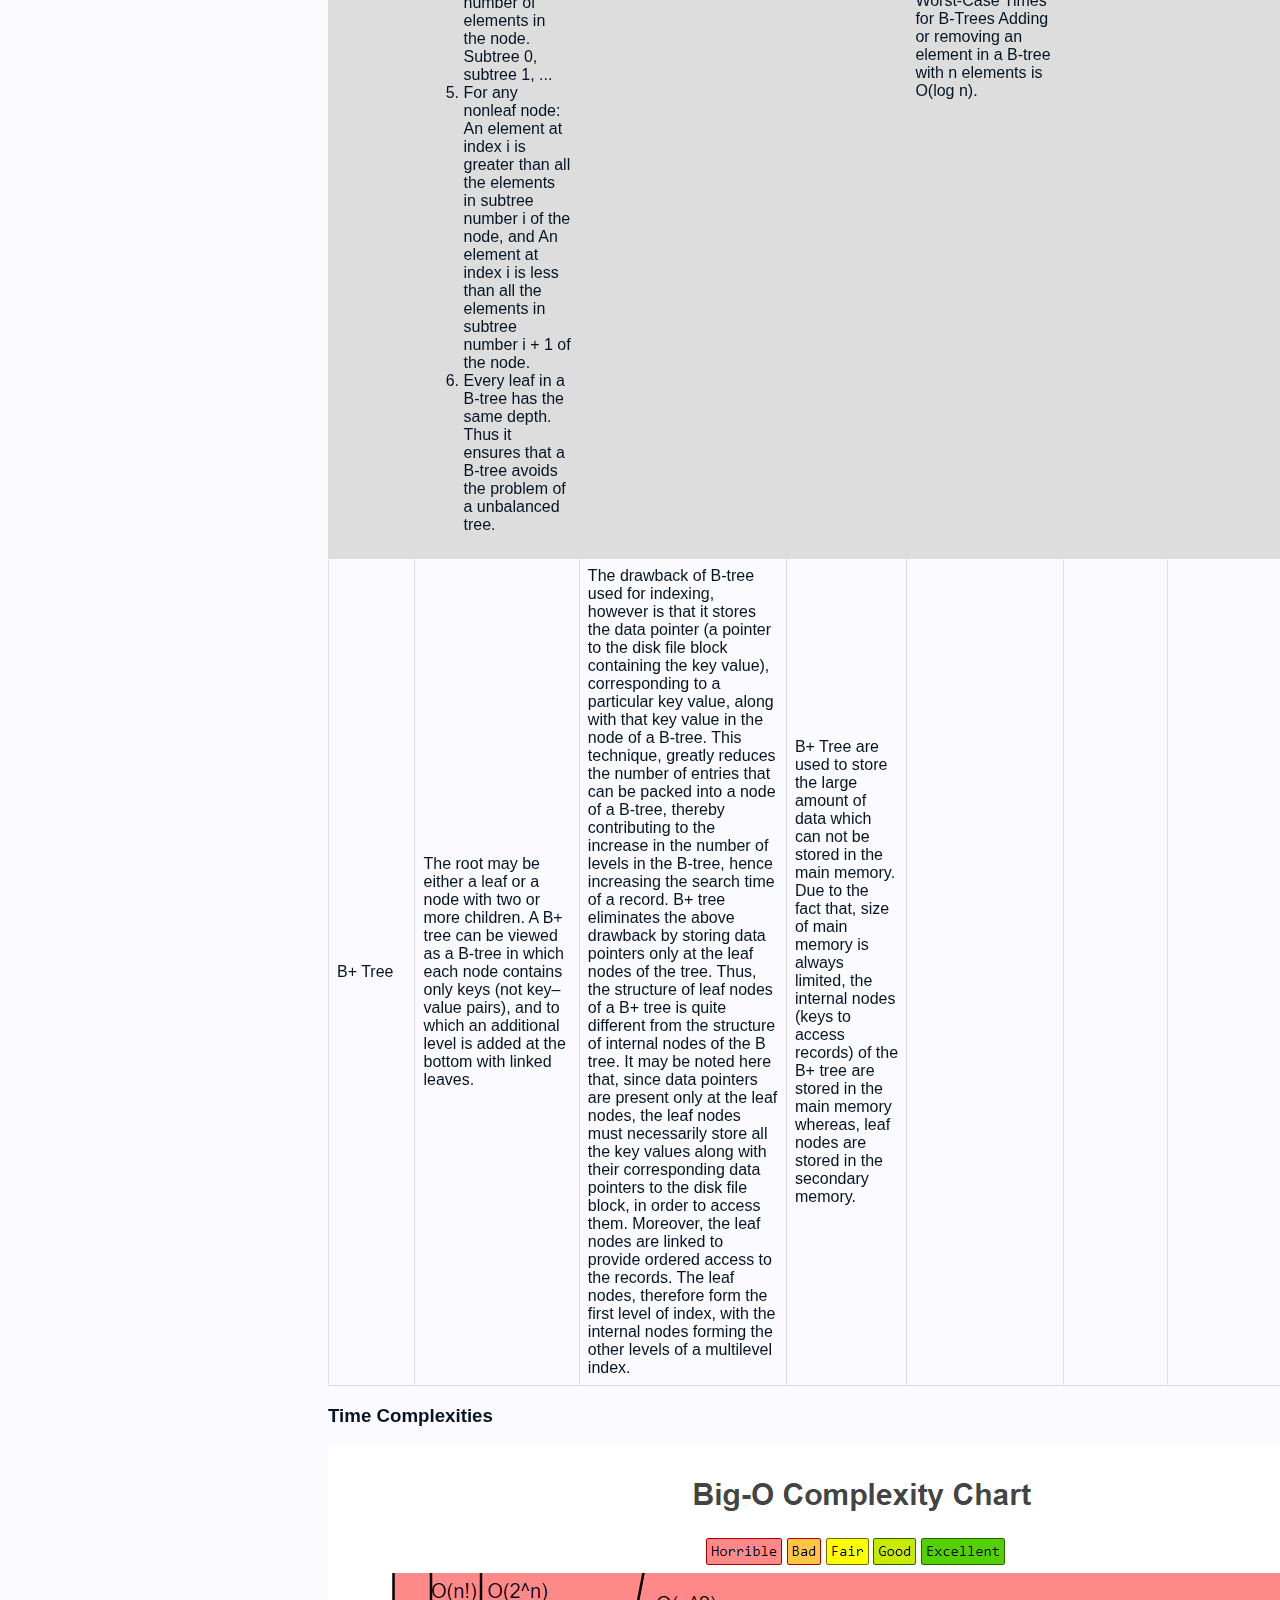
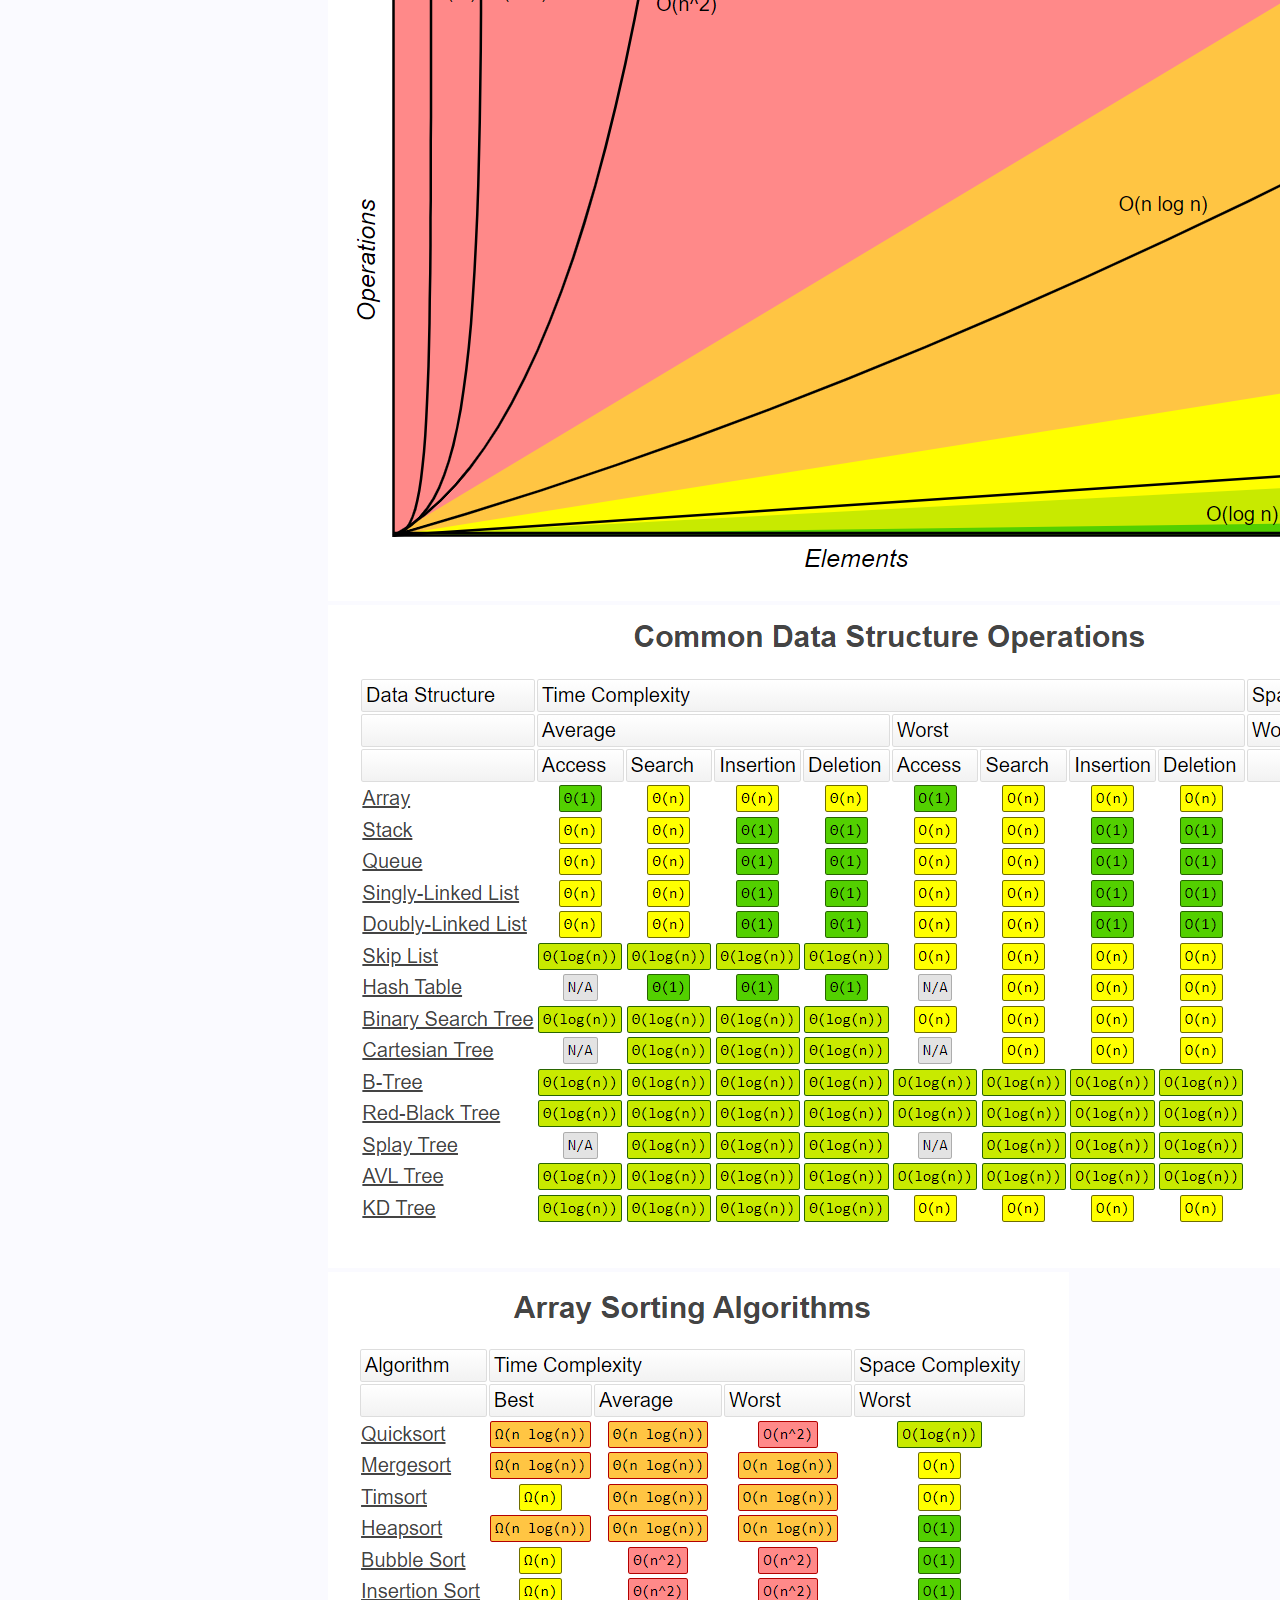
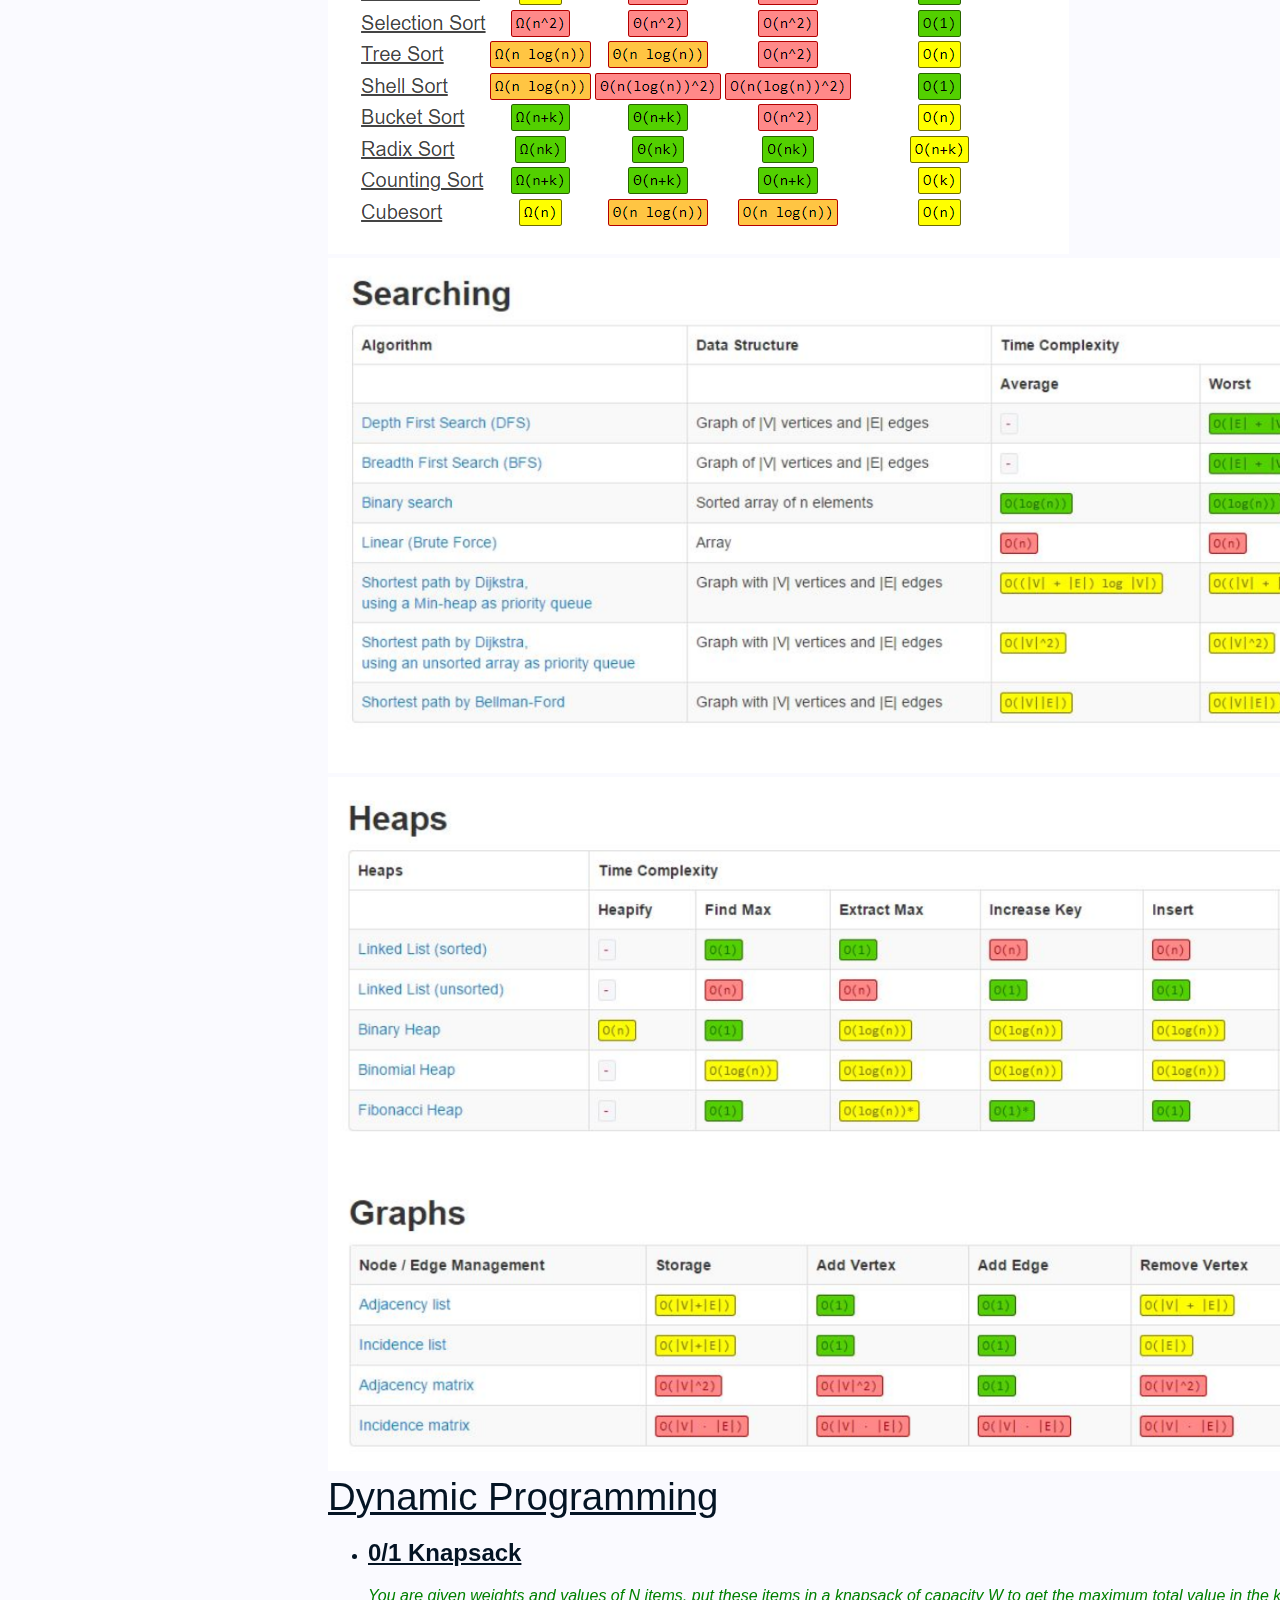
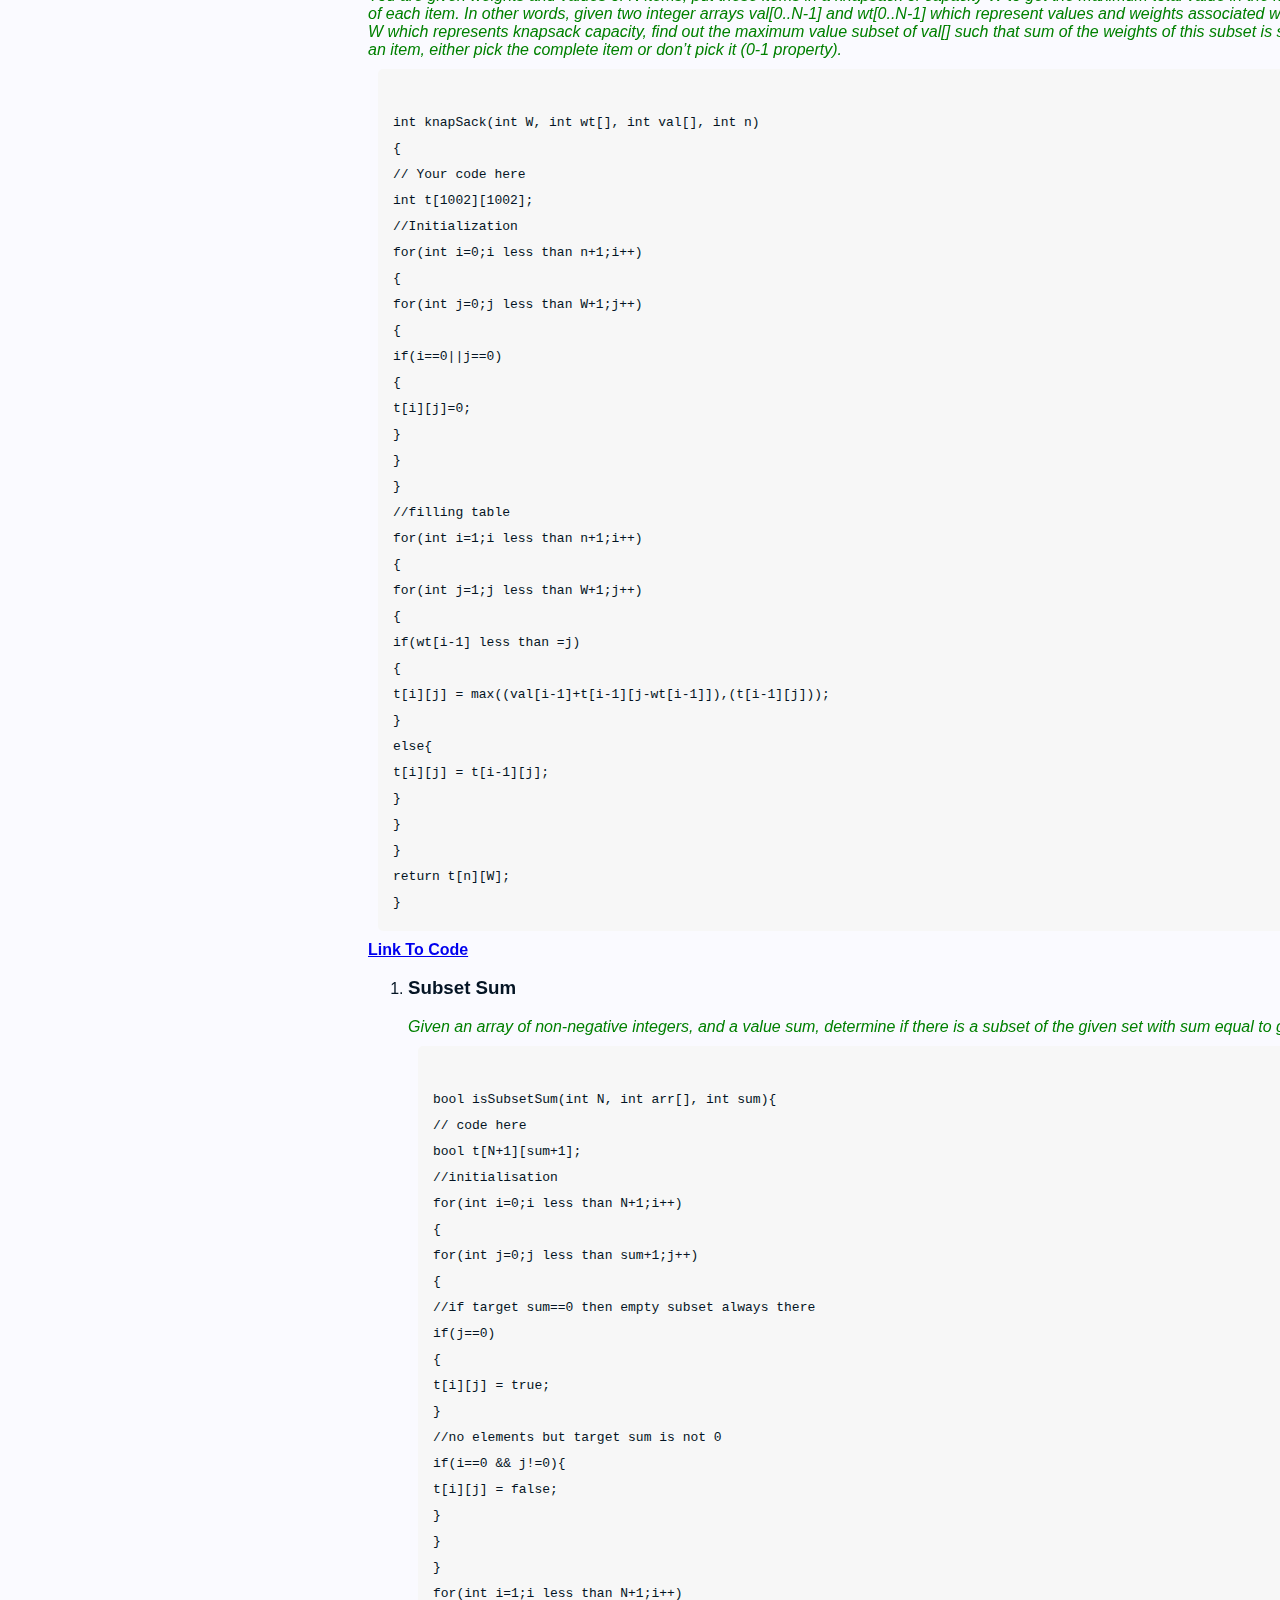
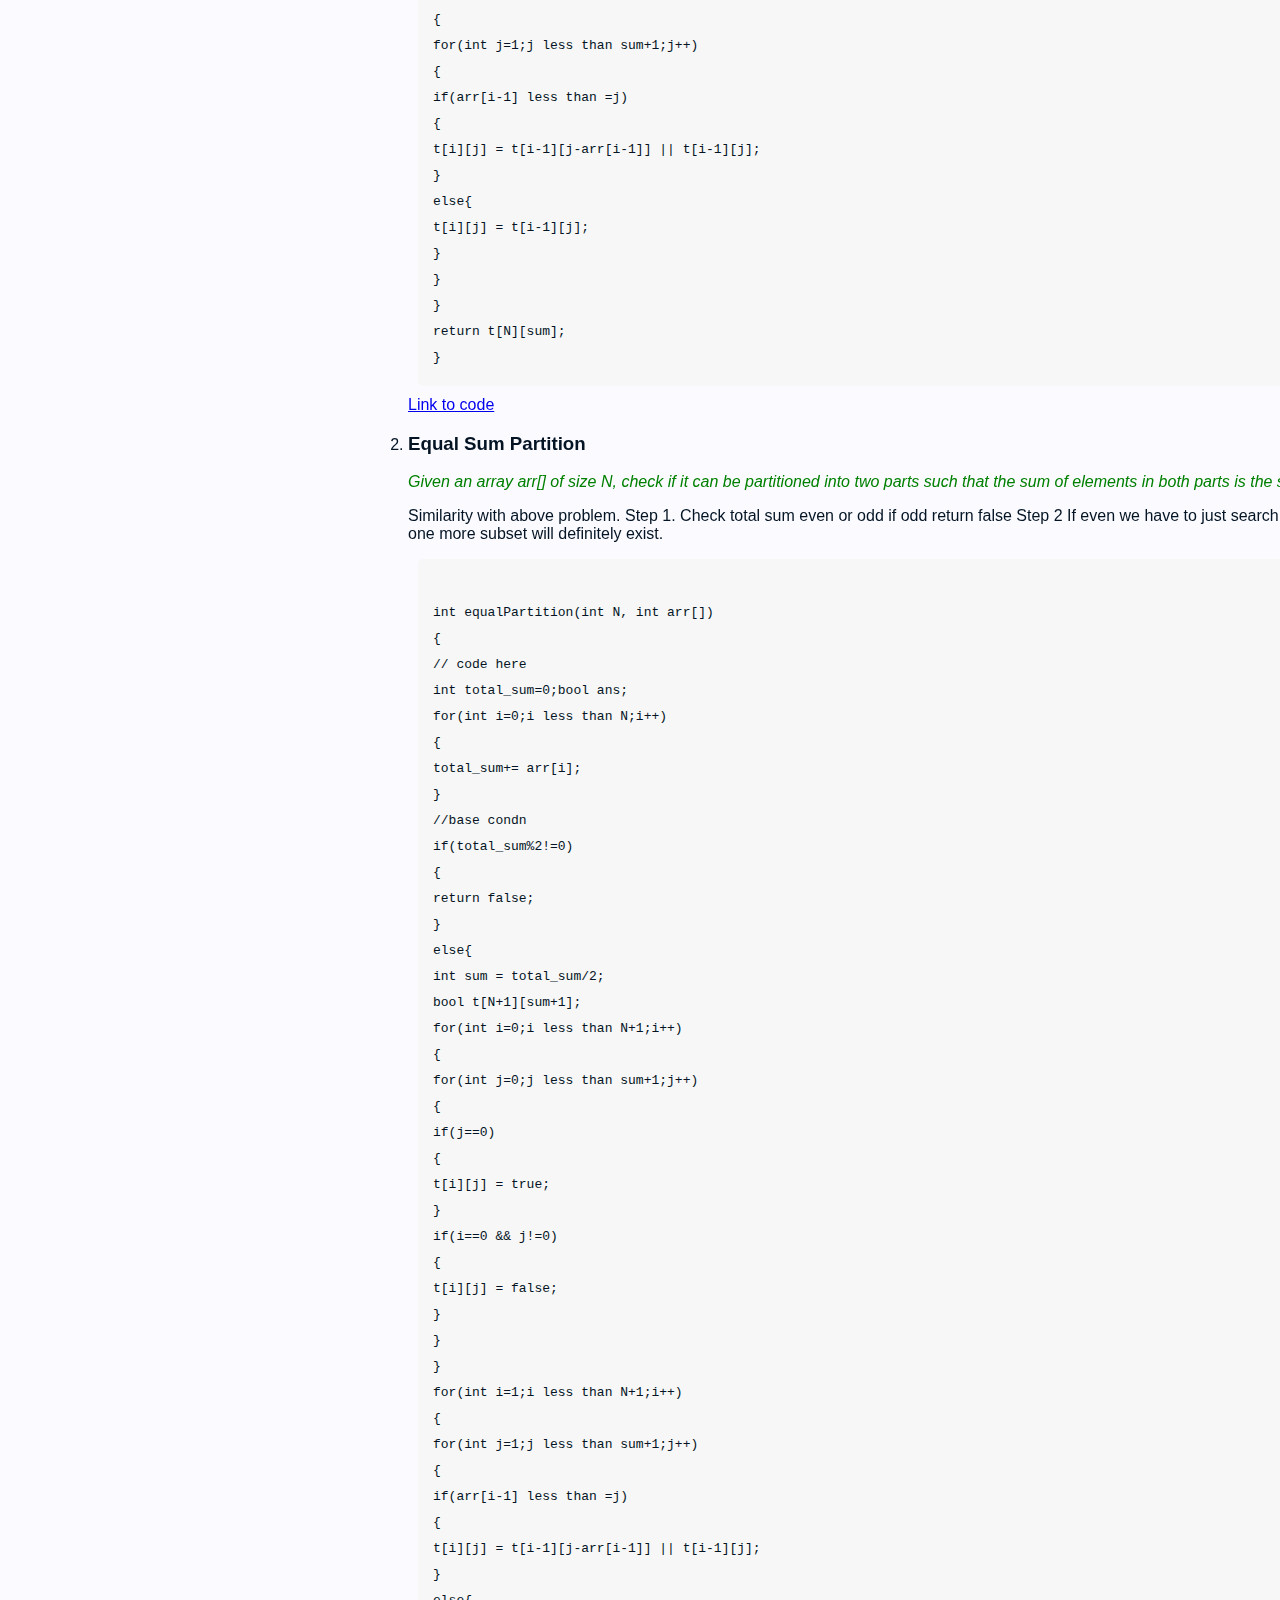
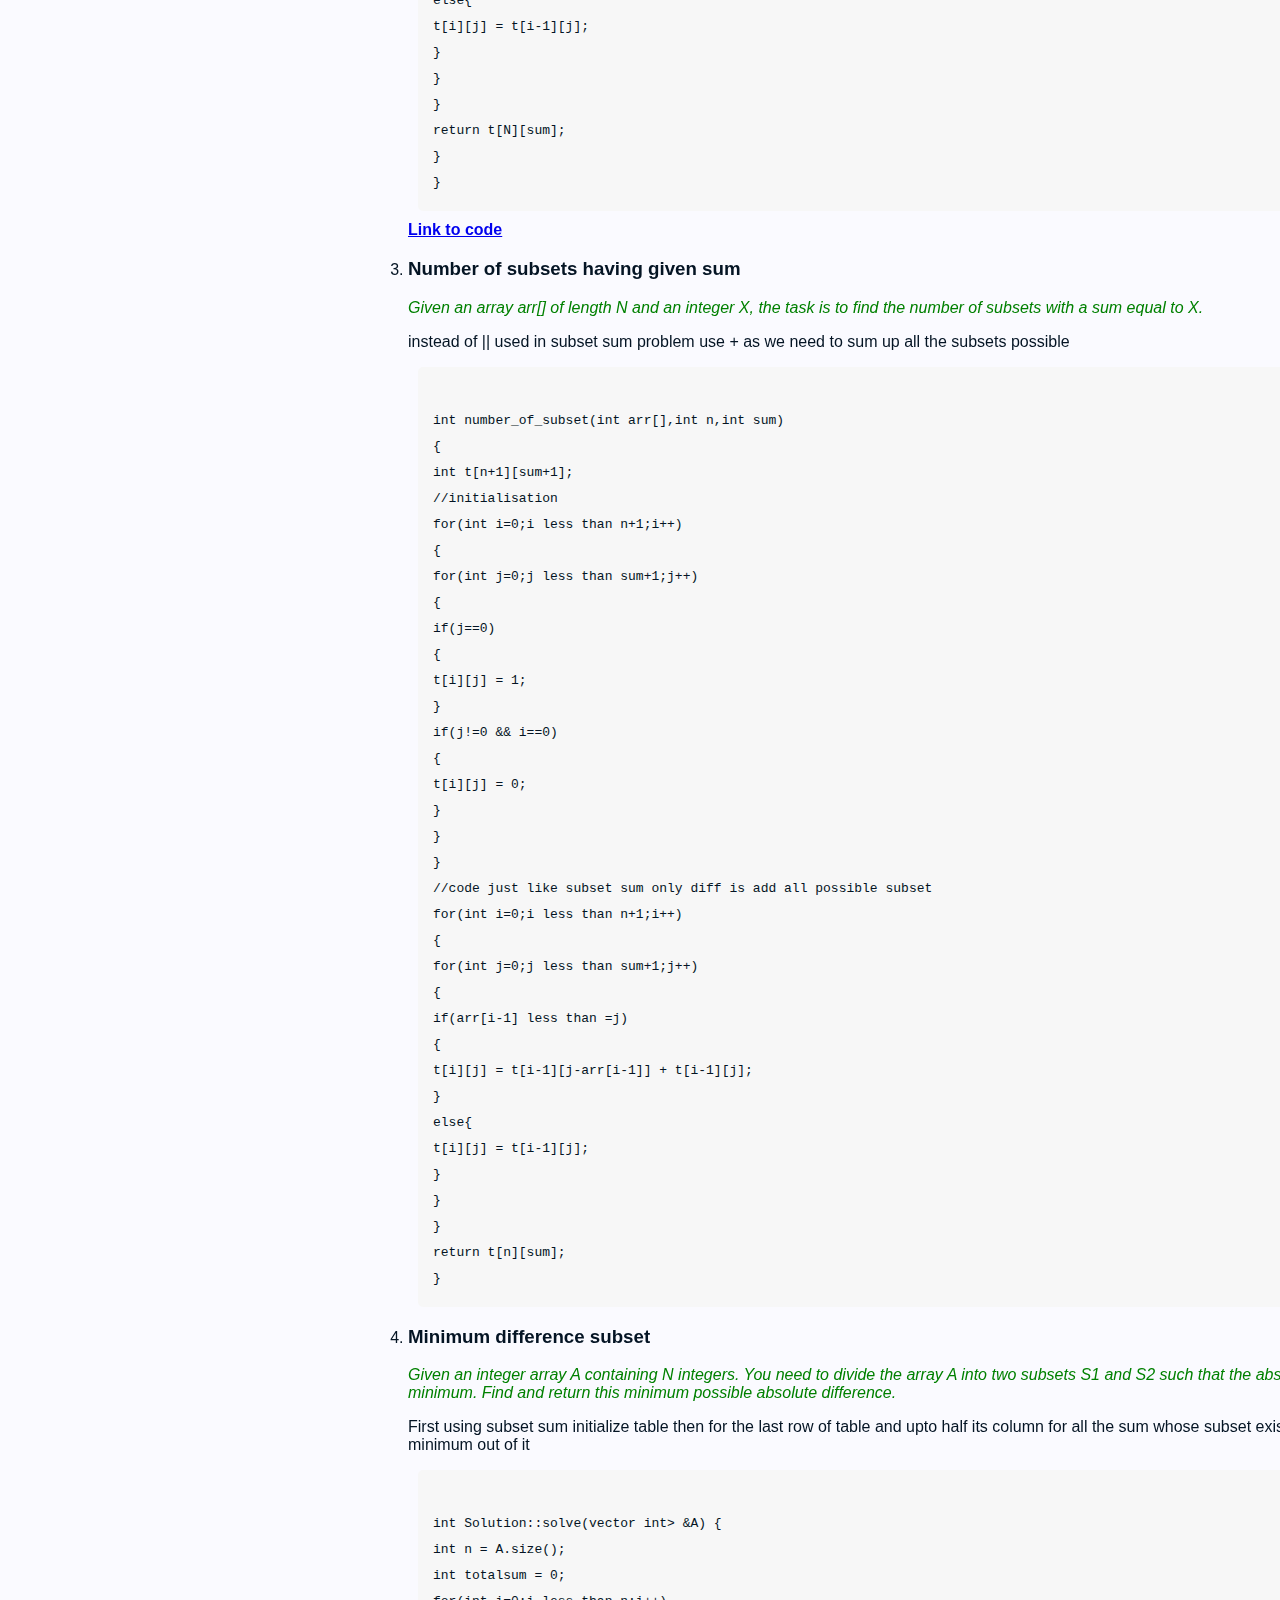
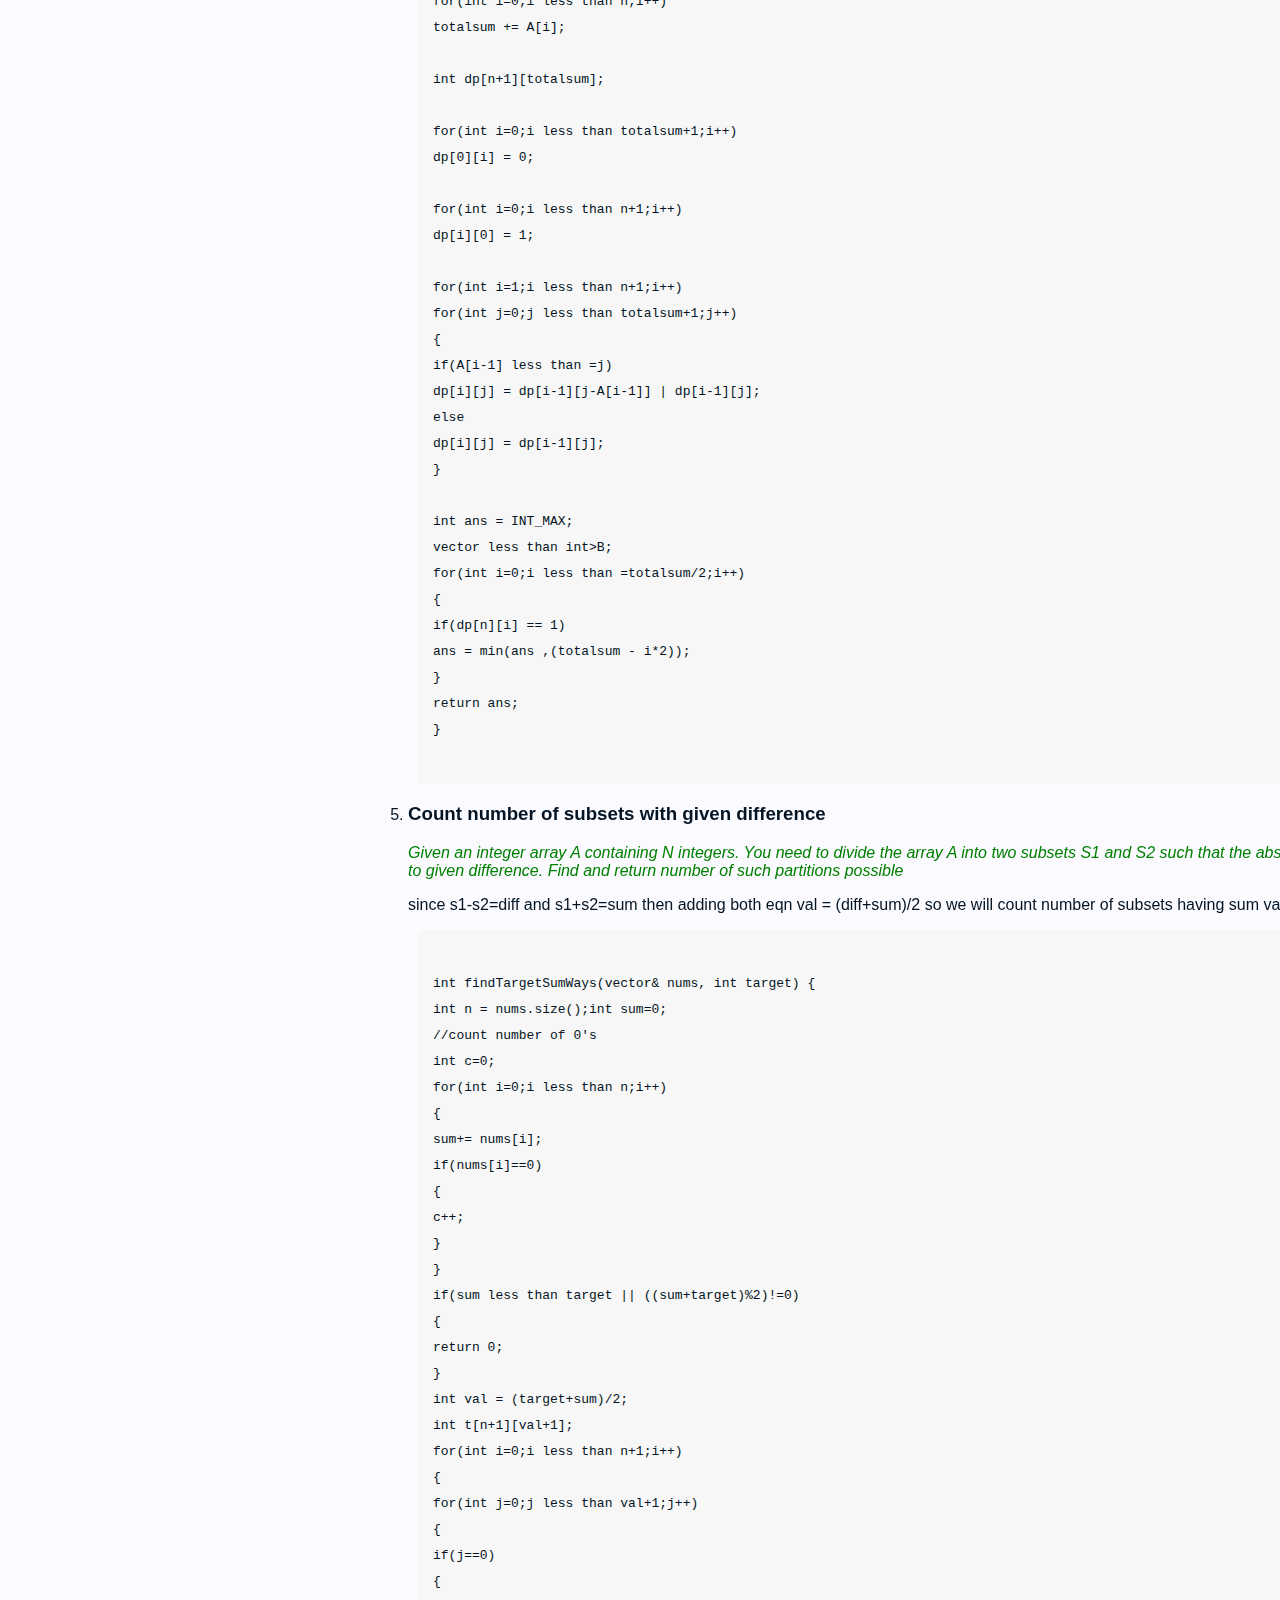
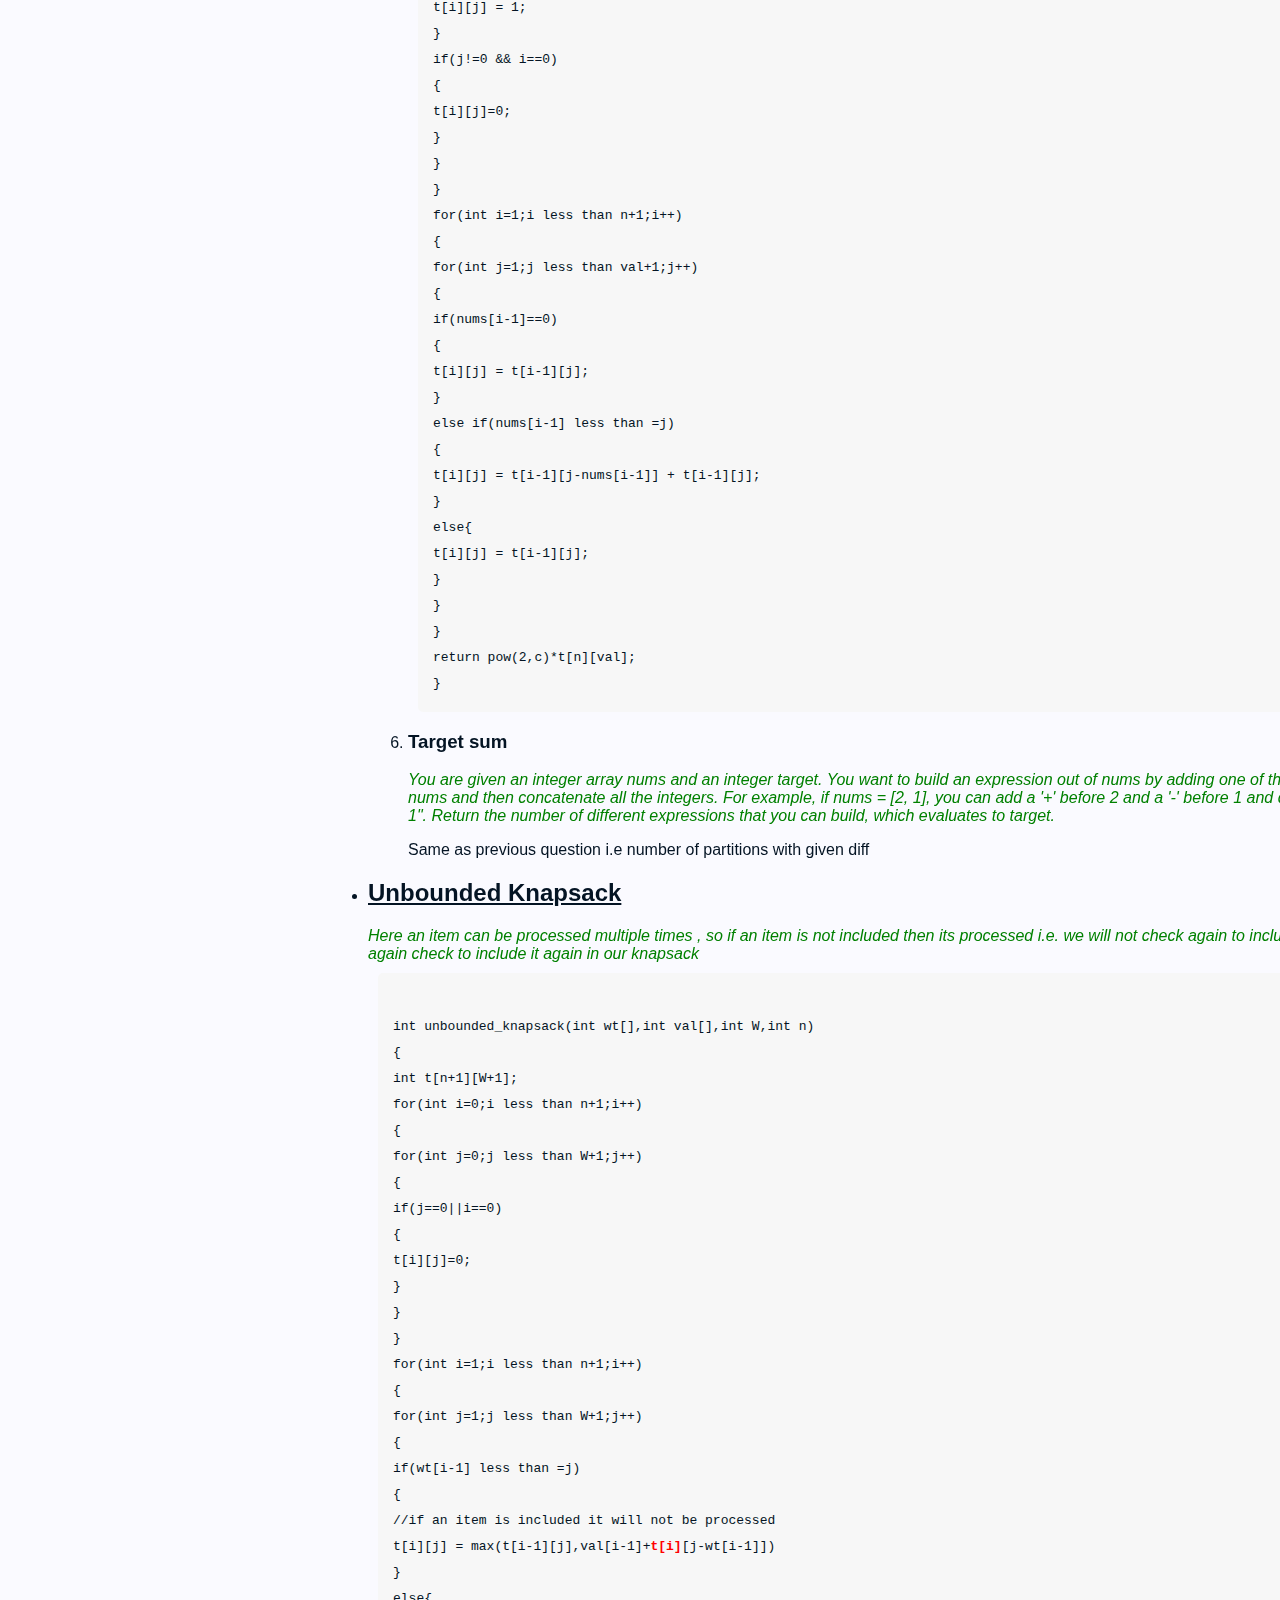
==== commit 2fb41988: "oops" ====
--- a/DataStructure_Documentation/index.html
+++ b/DataStructure_Documentation/index.html
@@ -208,6 +208,12 @@
                   </td>
                 </tr>
               </table>
+              <h3>Time Complexities</h3>
+                <img src="./chart.PNG"/>
+                <img src="./ds.PNG"/>
+                <img src="./ds-sorting.PNG"/>
+                <img src="searching.PNG"/>
+                <img src="hg.PNG"/>
                 </article>
                 </section>
                   <section class="main-section" id="dp">
@@ -394,8 +400,6 @@
 }
                                 </code>
                               </li>
-                            </ol>
-                          </li>
                           <li>
                             <h3>
                               Minimum difference subset
@@ -519,9 +523,7 @@
                             <p>Same as previous question i.e number of partitions with given diff</p>
                           </li>
                         </ol>
-                      </li>
-                        </ul>
-                        <ul>
+                        <li>
                           <h2>Unbounded Knapsack</h2>
                           <em>Here an item can be processed multiple times , so if an item is not included then its processed i.e. we will not check again to include it or not but if it is included then we can again check to include it again in our knapsack</em>
                           <code>
@@ -555,7 +557,93 @@
                               return t[n][W];
                             }
                           </code>
-                        </ul>
+                          <ol>
+                            <li>
+                              <h3>Rod Cutting Problem</h3>
+                              <em>Given a rod of length n inches and an array of prices that includes prices of all pieces of size smaller than n. Determine the maximum value obtainable by cutting up the rod and selling the pieces.</em>
+                              <img src="https://media.geeksforgeeks.org/wp-content/uploads/20201014084224/Untitleddrawing-300x225.png"/>
+                              <code>
+                                int rod_cutting(int length[],int price[],int max_length)
+                                {
+                                  int t[max_length+1][max_length+1];
+                                  for(int i=0;i less than max_length+1;i++)
+                                  {
+                                    for(int j=0;j less than max_length+1;j++)
+                                    {
+                                      if(j==0||i==0)
+                                      {
+                                        t[i][j]=0;
+                                      }
+                                    }
+                                  }
+                                  for(int i=1;i less than max_length+1;i++)
+                                  {
+                                    for(int j=1;j less than max_length+1;j++)
+                                    {
+                                      if(length[i-1] less than =j)
+                                      {
+                                        //if an item is included it will not be processed
+                                        t[i][j] = max(t[i-1][j],price[i-1]+<b>t[i]</b>[j-length[i-1]])
+                                      }
+                                      else{
+                                        t[i][j] = t[i-1][j];
+                                      }
+                                    }
+                                  }
+                                  return t[max_length][max_length];
+                                }
+                              </code>
+                            </li>
+                            <li>
+                              <h3>Coin Change Problem</h3>
+                              <em>You are given an integer array coins representing coins of different denominations and an integer amount representing a total amount of money.
+
+                                Return the number of combinations that make up that amount. If that amount of money cannot be made up by any combination of the coins, return 0.
+                                
+                                You may assume that you have an infinite number of each kind of coin.</em>
+                              <p>Unbounded knapsack(since unlimited supply of coins)+Count number of subset prblm(since count number of ways in which coins can cmbine to sum up to given amount)</p>
+                              <code>
+                                int change(int amount, vector int>& coins) {
+                                  int n = coins.size();
+                                  int t[n+1][amount+1];
+                                  for(int i=0;i less than n+1;i++)
+                                  {
+                                      for(int j=0;j less than amount+1;j++)
+                                      {
+                                          if(j==0)
+                                          {
+                                              t[i][j]=1;
+                                          }
+                                          if(i==0&&j!=0)
+                                          {
+                                              t[i][j]=0;
+                                          }
+                                      }
+                                  }
+                                  for(int i=1;i less than n+1;i++)
+                                  {
+                                      for(int j=1;j less than amount+1;j++)
+                                      {
+                                          if(coins[i-1] less than =j)
+                                          {
+                                              t[i][j]=t[i-1][j]+t[i][j-coins[i-1]];
+                                          }
+                                          else{
+                                              t[i][j] = t[i-1][j];
+                                          }
+                                      }
+                                  }
+                                  return t[n][amount];
+                              }
+                              </code>
+                            </li>
+                            <li>
+                              <h3>Coin Change 2</h3>
+                              <em></em>
+                            </li>
+                          </ol>
+                        </li>
+                      </ul>
                       </article>
                       </section>
                       </main>
